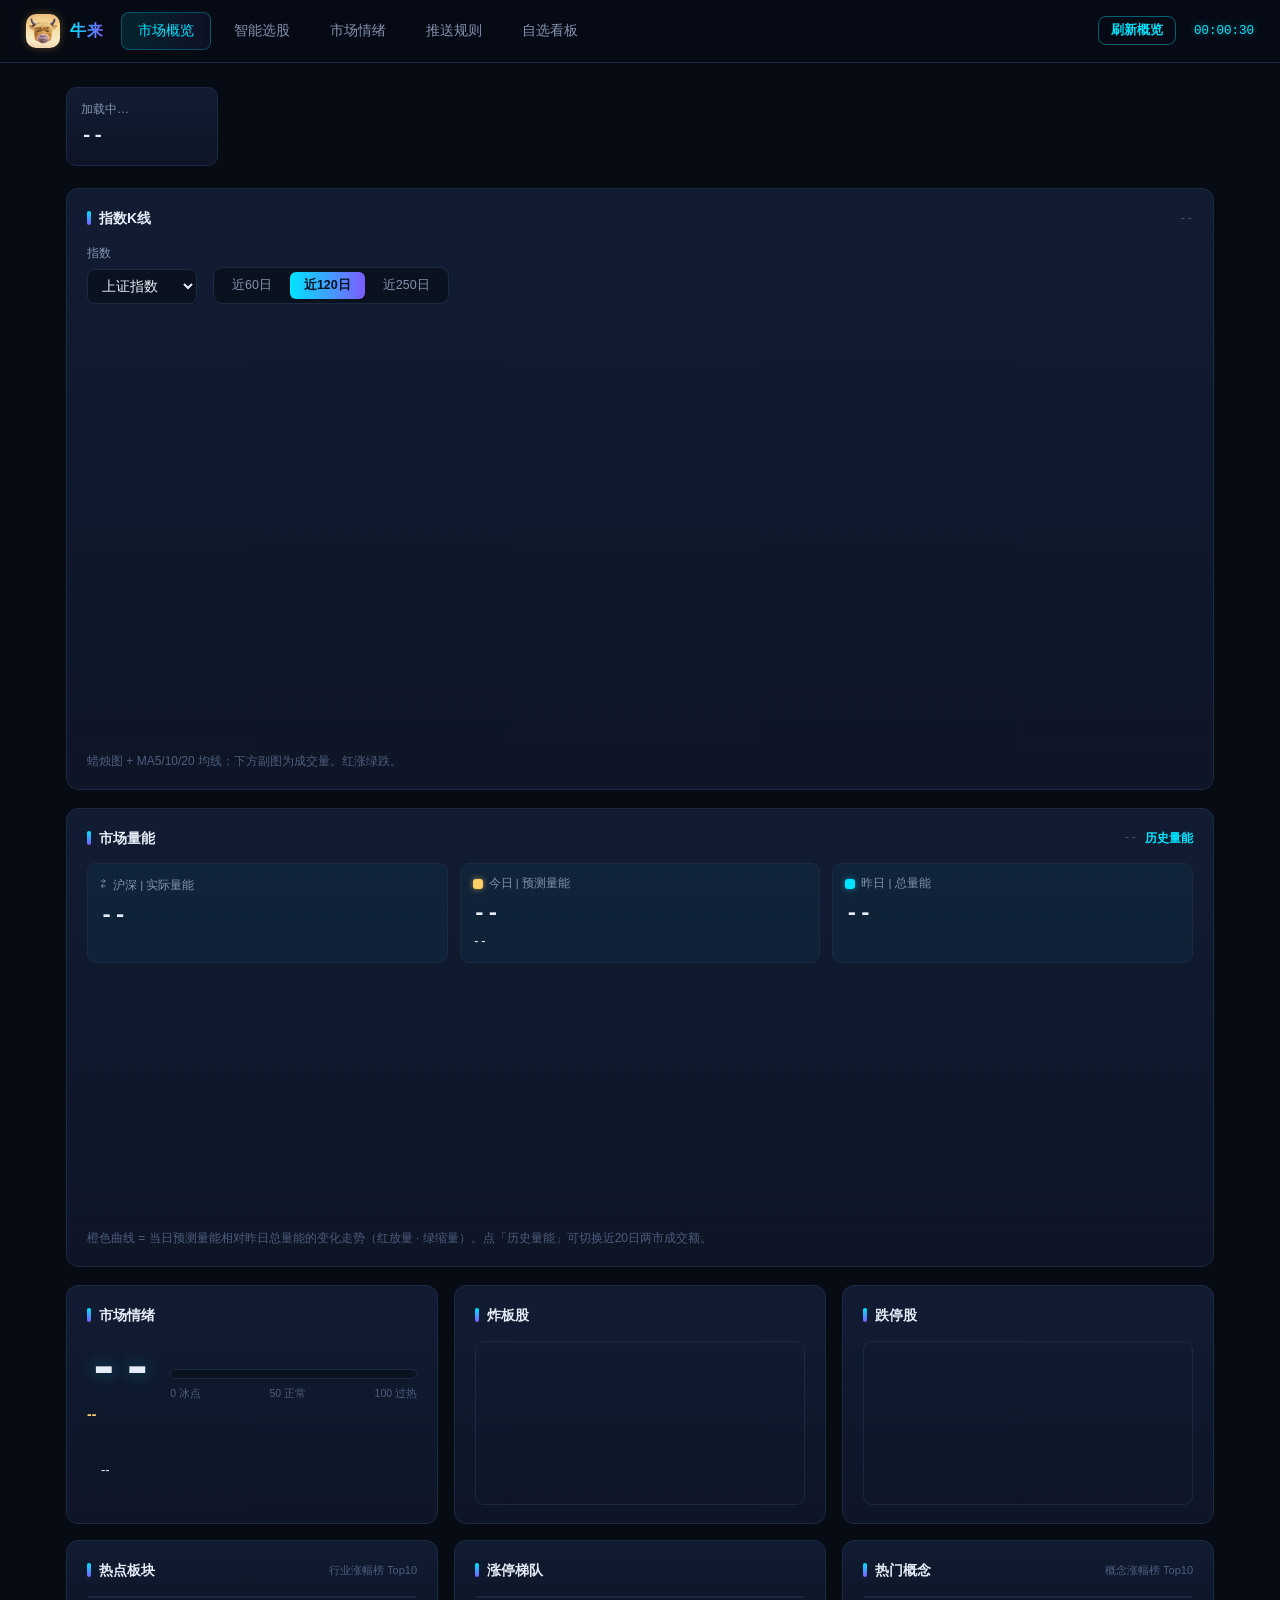
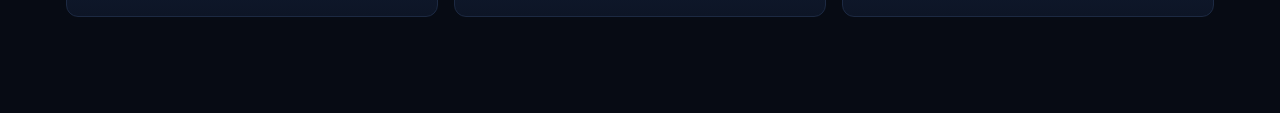
==== templates/index.html @ 8618c729 "feat(screener): 新增智能选股引擎与通达信公式解释器 - 新增 core/tdx.py：通达信公式解释器，支持 MA/EMA/SMA/REF/LLV/HHV/CROSS/RSI/MACD" ====
<!DOCTYPE html>
<html lang="zh-CN">
<head>
<meta charset="UTF-8">
<meta name="viewport" content="width=device-width, initial-scale=1.0">
<title>牛来</title>
<link rel="stylesheet" href="/static/style.css">
</head>
<body>
<div class="topbar">
  <div class="brand"><img class="bull-logo" src="/static/logo_candidates/logo_realistic.jpg" alt="牛来"><span class="dot">牛来</span></div>
  <div class="tabs">
    <div class="tab on" data-page="overview">市场概览</div>
    <div class="tab" data-page="screener">智能选股</div>
    <div class="tab" data-page="sentiment">市场情绪</div>
    <div class="tab" data-page="rules">推送规则</div>
    <div class="tab" data-page="watch">自选看板</div>
  </div>
  <div class="sp"></div>
  <button class="btn ghost sm" id="ov-refresh">刷新概览</button>
  <div id="clock" class="mono"></div>
</div>

<div class="wrap">

  <!-- ═══ 市场概览（首页） ═══ -->
  <div class="page on" id="page-overview">
    <div class="idx-strip" id="ov-indexes">
      <div class="idx-card"><div class="nm">加载中…</div><div class="px mono">--</div></div>
    </div>

    <div class="card">
      <h3>指数K线 <span class="hint mono" id="ik-name">--</span></h3>
      <div class="toolbar">
        <div class="field"><label>指数</label>
          <select id="ik-code">
            <option value="sh000001">上证指数</option>
            <option value="sz399001">深证成指</option>
            <option value="sz399006">创业板指</option>
            <option value="sh000688">科创50</option>
            <option value="sh000016">上证50</option>
            <option value="sh000905">中证500</option>
            <option value="sh000300">沪深300</option>
            <option value="sh000852">中证1000</option>
          </select>
        </div>
        <div class="seg" id="ik-range">
          <button class="seg-btn" data-days="60">近60日</button>
          <button class="seg-btn on" data-days="120">近120日</button>
          <button class="seg-btn" data-days="250">近250日</button>
        </div>
      </div>
      <div id="index-kline-chart" class="chart-big"></div>
      <div class="note">蜡烛图 + MA5/10/20 均线；下方副图为成交量。红涨绿跌。</div>
    </div>

    <div class="card">
      <h3>市场量能 <span class="hint mono" id="ln-date">--</span><a class="ln-hist" id="ln-toggle">历史量能</a></h3>
      <div class="ln-metrics">
        <div class="ln-m">
          <div class="ln-lbl"><span class="ln-ic swap">⇄</span>沪深 | 实际量能</div>
          <div class="ln-val mono" id="ln-actual">--</div>
        </div>
        <div class="ln-m">
          <div class="ln-lbl"><span class="ln-ic prog"></span>今日 | 预测量能</div>
          <div class="ln-val mono" id="ln-predict">--</div>
          <div class="ln-chg mono" id="ln-change">--</div>
        </div>
        <div class="ln-m">
          <div class="ln-lbl"><span class="ln-ic base"></span>昨日 | 总量能</div>
          <div class="ln-val mono" id="ln-yesterday">--</div>
        </div>
      </div>
      <div id="liangneng-chart" class="chart-big"></div>
      <div class="note">橙色曲线 = 当日预测量能相对昨日总量能的变化走势（红放量 · 绿缩量）。点「历史量能」可切换近20日两市成交额。</div>
    </div>

    <div class="overview-grid">
      <div class="card sent-card">
        <h3>市场情绪 <span class="hint mono" id="ov-date"></span></h3>
        <div class="sent-head">
          <div class="sent-scorebox">
            <div class="sent-score mono" id="ov-score">--</div>
            <div class="sent-level" id="ov-level">--</div>
          </div>
          <div class="sent-gauge">
            <div class="gauge-track"><div class="gauge-fill" id="ov-gauge"></div></div>
            <div class="gauge-scale"><span>0 冰点</span><span>50 正常</span><span>100 过热</span></div>
          </div>
        </div>
        <div class="sent-stats" id="ov-dims"></div>
        <div class="tip" id="ov-tip">--</div>
      </div>
      <div class="card">
        <h3>炸板股 <span class="hint mono" id="ov-zb-count"></span></h3>
        <div class="tbl-wrap"><table class="tbl" id="ov-zb"></table></div>
      </div>
      <div class="card">
        <h3>跌停股 <span class="hint mono" id="ov-dt-count"></span></h3>
        <div class="tbl-wrap"><table class="tbl" id="ov-dt"></table></div>
      </div>
      <div class="card">
        <h3>热点板块 <span class="hint">行业涨幅榜 Top10</span></h3>
        <div class="tbl-wrap"><table class="tbl" id="ov-boards"></table></div>
      </div>
      <div class="card">
        <h3>涨停梯队 <span class="hint" id="ov-ladder"></span></h3>
        <div class="tbl-wrap"><table class="tbl" id="ov-zt"></table></div>
      </div>
      <div class="card">
        <h3>热门概念 <span class="hint">概念涨幅榜 Top10</span></h3>
        <div class="tbl-wrap"><table class="tbl" id="ov-concept"></table></div>
      </div>
    </div>
  </div>

  <!-- ═══ 智能选股 ═══ -->
  <div class="page" id="page-screener">
    <div class="sc-layout">
      <!-- 左侧：我的策略列表 -->
      <aside class="sc-sidebar">
        <div class="sc-sidebar-header">
          <h2 class="sc-sidebar-title">我的策略</h2>
          <div class="sc-sidebar-tools">
            <input type="text" class="sc-search" id="sc-strategy-search" placeholder="搜索策略...">
            <button class="btn primary sm" id="sc-new-strategy">+ 新建策略</button>
          </div>
        </div>
        <div class="sc-strategy-list" id="sc-strategy-list">
          <div class="sc-empty-tip">暂无策略，点击上方新建</div>
        </div>
      </aside>

      <!-- 右侧：主工作区 -->
      <main class="sc-main">
        <!-- Tab 栏 -->
        <div class="sc-tabs">
          <button class="sc-tab active" data-tab="formula">公式编辑</button>
          <button class="sc-tab" data-tab="config">选股配置</button>
          <button class="sc-tab" data-tab="backtest">回测</button>
        </div>

        <!-- Tab 内容：公式编辑 -->
        <div class="sc-tab-pane active" data-pane="formula">
          <div class="sc-formula-wrap">
            <!-- 策略公式编辑器 -->
            <div class="card sc-formula-card">
              <div class="sc-card-header">
                <div class="sc-card-title-row">
                  <h3>策略公式</h3>
                  <span class="sc-strategy-name" id="sc-strategy-name">--</span>
                </div>
                <div class="sc-card-actions">
                  <button class="btn ghost sm" id="sc-edit-code" style="display:none">编辑代码</button>
                  <button class="btn sm" id="sc-save-code" style="display:none">保存代码</button>
                  <button class="btn ghost sm" id="sc-cancel-code" style="display:none">取消</button>
                  <button class="btn ghost sm" id="sc-check-syntax" style="display:none">语法检查</button>
                </div>
              </div>
              <div class="sc-code-meta" id="sc-code-meta">
                <div class="sc-meta-item"><span class="sc-meta-label">策略名称</span><span class="sc-meta-val" id="sc-code-name">--</span></div>
                <div class="sc-meta-item"><span class="sc-meta-label">描述</span><span class="sc-meta-val" id="sc-code-desc">--</span></div>
              </div>
              <div class="sc-code-name-edit" id="sc-code-name-edit" style="display:none">
                <div class="sc-field-inline">
                  <label>策略名称</label>
                  <input id="sc-name" placeholder="给策略起个名字">
                </div>
                <div class="sc-field-inline">
                  <label>描述</label>
                  <input id="sc-desc" placeholder="一句话说明">
                </div>
              </div>
              <textarea id="sc-code" class="tdx-code" readonly placeholder="在此粘贴或编写通达信公式..."></textarea>
            </div>

            <!-- 选股结果表格 -->
            <div class="card sc-result-card">
              <div class="sc-result-header">
                <div class="sc-result-title">
                  <h3>选股结果</h3>
                  <span class="hint mono" id="sc-result-count">--</span>
                </div>
                <div class="sc-result-actions">
                  <button class="btn ghost sm" id="sc-push-result" style="display:none">📤 推送飞书</button>
                  <button class="btn primary" id="sc-run-screen">立即选股</button>
                  <button class="btn ghost" id="sc-cancel-screen" style="display:none">取消选股</button>
                </div>
              </div>
              <div class="sc-progress" id="sc-progress" style="display:none">
                <div class="sc-progress-bar"><div class="sc-progress-fill" id="sc-progress-fill"></div></div>
                <div class="sc-progress-text" id="sc-progress-text">准备中…</div>
              </div>
              <div class="tbl-wrap"><table class="tbl" id="sc-results">
                <thead><tr>
                  <th>代码</th><th>名称</th><th class="num">现价</th>
                  <th class="num">涨跌幅</th><th class="num">市值(亿)</th>
                  <th class="num">成交额(亿)</th><th>信号类型</th><th>入选时间</th><th>行业</th>
                </tr></thead>
                <tbody><tr><td colspan="9" style="text-align:center;color:#4d5d7d">点击"立即选股"开始选股</td></tr></tbody>
              </table></div>
            </div>
          </div>
        </div>

        <!-- Tab 内容：选股配置 -->
        <div class="sc-tab-pane" data-pane="config">
          <div class="sc-config-wrap">
            <!-- 选股范围 -->
            <div class="card">
              <h3>选股范围</h3>
              <div class="sc-config-group">
                <div class="sc-config-label">预设范围</div>
                <select id="sc-scope-preset" class="sc-select">
                  <option value="all">全市场</option>
                  <option value="hs_a">沪深A股</option>
                  <option value="hs300">沪深300成分股</option>
                  <option value="zz500">中证500成分股</option>
                  <option value="custom">自定义</option>
                </select>
              </div>
              <div class="sc-scope-custom" id="sc-scope-custom" style="display:none">
                <div class="sc-config-label">自定义板块</div>
                <div class="sc-chk-grid">
                  <label><input type="checkbox" value="sh_main"> 沪市主板</label>
                  <label><input type="checkbox" value="sz_main"> 深市主板</label>
                  <label><input type="checkbox" value="kcb"> 科创板</label>
                  <label><input type="checkbox" value="cyb"> 创业板</label>
                  <label><input type="checkbox" value="bj"> 北交所</label>
                </div>
              </div>
            </div>

            <!-- 排除条件 -->
            <div class="card">
              <h3>排除条件</h3>
              <div class="sc-chk-grid">
                <label><input type="checkbox" value="st" checked> ST/*ST</label>
                <label><input type="checkbox" value="suspend" checked> 停牌/未交易</label>
                <label><input type="checkbox" value="new"> 次新股</label>
              </div>
            </div>

            <!-- 其他配置 -->
            <div class="card">
              <h3>其他设置</h3>
              <div class="sc-config-grid">
                <div class="sc-config-item">
                  <div class="sc-config-label">复权方式</div>
                  <select id="sc-adjust" class="sc-select">
                    <option value="qfq">前复权</option>
                    <option value="hfq">后复权</option>
                    <option value="bfq">不复权</option>
                  </select>
                </div>
                <div class="sc-config-item">
                  <div class="sc-config-label">结果上限</div>
                  <input id="sc-limit" class="mono sc-input" type="number" value="100">
                </div>
                <div class="sc-config-item">
                  <div class="sc-config-label">排序方式</div>
                  <select id="sc-sort" class="sc-select">
                    <option value="mcap_yi">市值从大到小</option>
                    <option value="change_pct">涨幅从高到低</option>
                    <option value="amount_yi">成交额从大到小</option>
                    <option value="turnover_pct">换手率从高到低</option>
                  </select>
                </div>
              </div>
            </div>

            <!-- 定时选股 -->
            <div class="card">
              <h3>定时选股</h3>
              <div class="sc-timer-group">
                <label class="sc-switch">
                  <input type="checkbox" id="sc-timer-enabled">
                  <span class="sc-switch-slider"></span>
                  <span class="sc-switch-label">启用定时选股</span>
                </label>
                <div class="sc-timer-options" id="sc-timer-options" style="display:none">
                  <div class="sc-timer-row">
                    <div class="sc-config-item">
                      <div class="sc-config-label">执行时间</div>
                      <input id="sc-push-time" class="mono sc-input" type="time" value="15:05">
                    </div>
                    <div class="sc-config-item">
                      <div class="sc-config-label">推送目标</div>
                      <select id="sc-feishu-target" class="sc-select">
                        <option value="feishu">飞书群</option>
                      </select>
                    </div>
                  </div>
                  <div class="sc-timer-hint" id="sc-push-hint"></div>
                </div>
              </div>
            </div>

            <!-- 保存按钮 -->
            <div style="display:flex;justify-content:flex-end;gap:10px">
              <button class="btn ghost" id="sc-reset-config">重置</button>
              <button class="btn primary" id="sc-save-config-btn">保存配置</button>
            </div>
          </div>
        </div>

        <!-- Tab 内容：回测 -->
        <div class="sc-tab-pane" data-pane="backtest">
          <div class="sc-backtest-wrap">
            <!-- 回测参数 -->
            <div class="card">
              <div class="sc-card-header">
                <h3>回测参数</h3>
                <button class="btn primary" id="sc-bt-run">开始回测</button>
              </div>
              <div class="sc-config-grid">
                <div class="sc-config-item">
                  <div class="sc-config-label">回测策略</div>
                  <select id="sc-bt-indicator" class="sc-select">
                    <optgroup label="我的策略" id="sc-bt-my-indicators">
                      <option value="current">使用当前策略</option>
                    </optgroup>
                    <optgroup label="内置策略">
                      <option value="macd">MACD 金叉死叉</option>
                      <option value="kdj">KDJ 金叉死叉</option>
                      <option value="ma5_10">MA5/MA10 金叉</option>
                      <option value="ma20_60">MA20/MA60 金叉</option>
                      <option value="rsi">RSI 超买超卖</option>
                      <option value="boll">BOLL 突破</option>
                    </optgroup>
                  </select>
                </div>
                <div class="sc-config-item">
                  <div class="sc-config-label">回测股票池</div>
                  <select id="sc-bt-pool" class="sc-select">
                    <option value="hs300">沪深300成分股</option>
                    <option value="zz500">中证500成分股</option>
                    <option value="all">全市场</option>
                    <option value="hs_a">沪深A股</option>
                    <option value="custom">自定义股票池</option>
                  </select>
                </div>
                <div class="sc-config-item">
                  <div class="sc-config-label">回测天数</div>
                  <input id="sc-bt-days" class="mono sc-input" type="number" value="250" min="30" max="2000">
                </div>
                <div class="sc-config-item">
                  <div class="sc-config-label">复权方式</div>
                  <select id="sc-bt-adjust" class="sc-select">
                    <option value="qfq">前复权</option>
                    <option value="hfq">后复权</option>
                    <option value="bfq">不复权</option>
                  </select>
                </div>
              </div>
            </div>

            <!-- 回测指标卡片 -->
            <div class="sc-bt-stats" id="sc-bt-stats" style="display:none">
              <div class="sc-stat-card">
                <div class="sc-stat-label">累计收益率</div>
                <div class="sc-stat-value" id="sc-bt-total-ret">--</div>
              </div>
              <div class="sc-stat-card">
                <div class="sc-stat-label">年化收益率</div>
                <div class="sc-stat-value" id="sc-bt-annual-ret">--</div>
              </div>
              <div class="sc-stat-card">
                <div class="sc-stat-label">最大回撤</div>
                <div class="sc-stat-value danger" id="sc-bt-max-dd">--</div>
              </div>
              <div class="sc-stat-card">
                <div class="sc-stat-label">胜率</div>
                <div class="sc-stat-value" id="sc-bt-win-rate">--</div>
              </div>
              <div class="sc-stat-card">
                <div class="sc-stat-label">盈亏比</div>
                <div class="sc-stat-value" id="sc-bt-profit-ratio">--</div>
              </div>
              <div class="sc-stat-card">
                <div class="sc-stat-label">交易次数</div>
                <div class="sc-stat-value" id="sc-bt-trade-count">--</div>
              </div>
            </div>

            <!-- 收益曲线图 -->
            <div class="card" id="sc-bt-chart-card" style="display:none">
              <h3>收益曲线 <span class="hint">策略净值 vs 基准</span></h3>
              <div id="sc-bt-chart" style="height:360px"></div>
            </div>

            <!-- 交易明细 -->
            <div class="card" id="sc-bt-trades-card" style="display:none">
              <h3>逐笔交易明细</h3>
              <div class="tbl-wrap"><table class="tbl" id="sc-bt-trades"></table></div>
            </div>

            <!-- 空状态 -->
            <div class="sc-bt-empty" id="sc-bt-empty">
              <div class="sc-bt-empty-icon">📊</div>
              <div class="sc-bt-empty-title">暂无回测数据</div>
              <div class="sc-bt-empty-desc">选择策略和股票池后，点击"开始回测"查看表现</div>
            </div>
          </div>
        </div>
      </main>
    </div>
  </div>

  <!-- ═══ 市场情绪 ═══ -->
  <div class="page" id="page-sentiment">
    <div class="card">
      <h3>短线市场情绪 <span class="hint mono" id="se-date"></span></h3>
      <div class="sent-row">
        <div class="sent-score mono" id="se-score">--</div>
        <div class="sent-meta">
          <div class="sent-level" id="se-level">--</div>
          <div class="sent-dims" id="se-dims"></div>
        </div>
      </div>
    </div>
    <div class="card">
      <h3>情绪 × 指数走势 <span class="hint">指数按窗口首日=100%归一化，看情绪与指数是否共振</span></h3>
      <div style="display:flex;align-items:flex-end;gap:16px;flex-wrap:wrap">
        <div class="seg" id="se-range" style="margin-bottom:0">
          <button class="seg-btn on" data-days="15">近15日</button>
          <button class="seg-btn" data-days="60">近3月</button>
          <button class="seg-btn" data-days="120">近半年</button>
          <button class="seg-btn" data-days="250">近1年</button>
          <button class="seg-btn" data-days="0">全部(2020至今)</button>
        </div>
        <div class="field">
          <label>冰点阈值（≤，可改）</label>
          <input id="ice-threshold" class="mono" type="number" value="30" min="0" max="100" style="min-width:80px">
        </div>
      </div>
      <div id="emotion-chart" style="height:430px"></div>
      <div class="note">情绪分（左轴 0~100，蓝色面积）｜涨停家数（副图柱状）｜指数归一化涨幅（右轴 %，图例可勾选叠加）。双击图例可只看单项。历史主因子（涨停/跌停/炸板率）取自乐咕乐股，近15日叠加东财连板高度与晋级率。</div>
      <div style="text-align:right"><button class="btn ghost" id="se-refresh">重新计算（约30秒）</button></div>
    </div>
    <div class="card">
      <h3>情绪低点 · 次日指数表现 <span class="hint" id="ln-hint">情绪分 ≤30（冰点）当日收盘 → 下一交易日收盘涨跌幅</span></h3>
      <div class="seg" id="ln-days">
        <button class="seg-btn" data-days="15">近15日</button>
        <button class="seg-btn" data-days="60">近3月</button>
        <button class="seg-btn" data-days="120">近半年</button>
        <button class="seg-btn" data-days="250">近1年</button>
        <button class="seg-btn on" data-days="0">全部(2020至今)</button>
      </div>
      <div class="seg" id="ln-range" style="margin-bottom:12px"></div>
      <div class="stat-grid" id="ln-stats" style="margin-bottom:14px"></div>
      <div id="low-next-chart" style="height:260px"></div>
      <div class="note">每根柱子 = 一次冰点后的次日该指数涨跌幅（红涨绿跌）。样本取自上方所选时间窗口内的冰点日，基于各指数日K全量历史计算。</div>
    </div>
  </div>

  <!-- ═══ 推送规则 ═══ -->
  <div class="page" id="page-rules">
    <div class="card">
      <h3>飞书机器人 <span class="hint">触发提醒会推送到这里</span></h3>
      <div class="row">
        <div class="field" style="flex:1"><label>飞书机器人 webhook 地址</label>
          <input id="fe-webhook" class="wide" style="min-width:100%" placeholder="https://open.feishu.cn/open-apis/bot/v2/hook/xxxx">
        </div>
        <button class="btn" id="fe-save">保存</button>
      </div>
      <div class="note">在飞书群里「设置 → 群机器人 → 添加自定义机器人」可拿到 webhook。</div>
    </div>

    <div class="card">
      <h3>推送规则列表</h3>
      <div class="tbl-wrap"><table class="tbl">
        <thead><tr><th>名称</th><th>条件</th><th>阈值</th><th>冷却</th><th>提醒内容</th><th>启用</th><th></th></tr></thead>
        <tbody id="rules-tbody"></tbody>
      </table></div>
    </div>

    <div class="card">
      <h3>选股推送 <span class="hint">智能选股指标的定时推送，在「智能选股」页配置</span>
        <button class="btn ghost sm" id="r-refresh-screen" style="float:right">刷新</button>
      </h3>
      <div class="tbl-wrap"><table class="tbl">
        <thead><tr><th>指标名称</th><th>选股范围</th><th>推送时间</th><th>飞书推送</th><th>启用</th><th>操作</th></tr></thead>
        <tbody id="screen-rules-tbody">
          <tr><td colspan="6" style="text-align:center;color:#4d5d7d">加载中…</td></tr>
        </tbody>
      </table></div>
    </div>

    <div class="card">
      <h3>添加规则 <span class="hint">当指标满足条件时，推送一条提醒</span></h3>
      <div class="row">
        <div class="field"><label>规则名称</label><input id="r-name" style="min-width:180px" placeholder="如 情绪冰点提醒"></div>
        <div class="field"><label>指标</label>
          <select id="r-metric">
            <option value="sentiment">市场情绪分</option>
            <option value="break_rate">炸板率(%)</option>
            <option value="promo_rate">晋级率(%)</option>
            <option value="zt_count">涨停家数</option>
            <option value="max_height">最高连板</option>
            <option value="index_pct">上证指数涨幅(%)</option>
          </select>
        </div>
        <div class="field"><label>条件</label>
          <select id="r-op">
            <option value="<">小于</option>
            <option value="<=">小于等于</option>
            <option value=">">大于</option>
            <option value=">=">大于等于</option>
            <option value="==">等于</option>
          </select>
        </div>
        <div class="field"><label>阈值</label><input id="r-value" class="mono" type="number" value="30"></div>
        <div class="field"><label>冷却(分钟)</label><input id="r-cooldown" class="mono" type="number" value="120"></div>
      </div>
      <div class="row" style="margin-top:12px">
        <div class="field" style="flex:1"><label>提醒内容</label>
          <input id="r-message" class="wide" style="min-width:100%" placeholder="市场情绪已降至冰点，可关注沪深300ETF(510300)">
        </div>
      </div>
      <div class="row" style="margin-top:12px">
        <button class="btn" id="r-add">添加规则</button>
        <button class="btn ghost" id="r-check">立即检查并推送</button>
      </div>
      <div class="note" id="r-result"></div>
    </div>
  </div>

  <!-- ═══ 自选看板 ═══ -->
  <div class="page" id="page-watch">
    <div class="stat-grid" id="w-index"></div>
    <div class="card">
      <h3>自选标的实时行情 <span class="hint mono" id="w-time"></span></h3>
      <div class="tbl-wrap"><table class="tbl">
        <thead><tr><th>名称</th><th>代码</th><th class="num">现价</th><th class="num">涨跌幅</th><th class="num">成交额(亿)</th><th class="num">换手率</th></tr></thead>
        <tbody id="w-tbody"></tbody>
      </table></div>
      <div style="text-align:right;margin-top:12px"><button class="btn ghost" id="w-refresh">刷新行情</button></div>
    </div>
  </div>

</div>

<script src="/static/echarts.min.js"></script>
<script src="/static/app.js"></script>
</body>
</html>
---- static/style.css ----
:root{
  --bg:#070b14; --panel:#0d1526; --panel2:#111c33; --line:#1c2942;
  --ink:#e6edf7; --sub:#8392ad; --dim:#4d5d7d;
  --cyan:#00e5ff; --violet:#7c5cff; --green:#00d68f; --red:#ff4d5f; --amber:#ffd166;
}
*{margin:0;padding:0;box-sizing:border-box}
body{background:var(--bg);color:var(--ink);font-family:"PingFang SC","Microsoft YaHei",-apple-system,sans-serif;
  font-size:14px;line-height:1.6;min-height:100vh}
a{color:var(--cyan)}
.mono{font-family:"JetBrains Mono",Menlo,Consolas,monospace;font-variant-numeric:tabular-nums}

.topbar{position:sticky;top:0;z-index:50;display:flex;align-items:center;gap:18px;padding:12px 26px;
  background:rgba(7,11,20,.9);backdrop-filter:blur(8px);border-bottom:1px solid var(--line)}
.brand{display:flex;align-items:center;gap:10px;font-size:16px;font-weight:800;letter-spacing:.5px}
.brand .bull-logo{width:34px;height:34px;border-radius:10px;object-fit:cover;box-shadow:0 0 8px rgba(255,194,75,.3);flex:none}
.brand .dot{background:linear-gradient(90deg,var(--cyan),var(--violet));-webkit-background-clip:text;background-clip:text;-webkit-text-fill-color:transparent}
.tabs{display:flex;gap:6px}
.tab{padding:7px 16px;border-radius:8px;cursor:pointer;color:var(--sub);font-size:13.5px;border:1px solid transparent;user-select:none}
.tab:hover{color:var(--ink);background:rgba(0,229,255,.05)}
.tab.on{color:var(--cyan);background:linear-gradient(90deg,rgba(0,229,255,.12),rgba(124,92,255,.08));border-color:rgba(0,229,255,.28)}
.sp{flex:1}
#clock{color:var(--cyan);font-size:12.5px;text-shadow:0 0 8px rgba(0,229,255,.5)}

.wrap{max-width:1200px;margin:0 auto;padding:24px 26px 80px}
.page{display:none}
.page.on{display:block;animation:fadein .25s ease}
@keyframes fadein{from{opacity:0;transform:translateY(5px)}to{opacity:1;transform:none}}

.card{background:linear-gradient(180deg,var(--panel2),var(--panel));border:1px solid var(--line);
  border-radius:12px;padding:18px 20px;margin-bottom:18px}
.card h3{font-size:14px;font-weight:700;margin-bottom:14px;display:flex;align-items:center;gap:8px}
.card h3::before{content:"";width:4px;height:14px;border-radius:2px;background:linear-gradient(180deg,var(--cyan),var(--violet))}
.card h3 .hint{font-size:11px;font-weight:400;color:var(--dim);margin-left:auto}

.row{display:flex;flex-wrap:wrap;gap:12px;align-items:flex-end}
.field{display:flex;flex-direction:column;gap:6px}
.field label{font-size:12px;color:var(--sub)}
.field input,.field select{background:#0a1220;border:1px solid var(--line);color:var(--ink);
  border-radius:8px;padding:8px 10px;font-size:13.5px;min-width:110px;outline:none}
.field input:focus,.field select:focus{border-color:var(--cyan)}
.field input.wide{min-width:200px}

.btn{background:linear-gradient(90deg,var(--cyan),var(--violet));color:#04121e;border:none;
  padding:9px 22px;border-radius:8px;font-size:14px;font-weight:700;cursor:pointer;transition:.15s}
.btn:hover{filter:brightness(1.1)}
.btn.ghost{background:transparent;color:var(--cyan);border:1px solid rgba(0,229,255,.4)}
.btn.ghost:hover{background:rgba(0,229,255,.08)}
.btn.danger{background:transparent;color:var(--red);border:1px solid rgba(255,77,95,.4)}
.btn.sm{padding:5px 12px;font-size:12.5px;font-weight:600}

.seg{display:inline-flex;gap:4px;background:#0a1220;border:1px solid var(--line);border-radius:9px;padding:4px;margin-bottom:14px}
.seg-btn{background:transparent;border:none;color:var(--sub);padding:5px 14px;border-radius:6px;font-size:12.5px;cursor:pointer;transition:.15s;white-space:nowrap}
.seg-btn:hover{color:var(--ink)}
.seg-btn.on{color:#04121e;background:linear-gradient(90deg,var(--cyan),var(--violet));font-weight:700}

.stat-grid{display:grid;grid-template-columns:repeat(auto-fit,minmax(150px,1fr));gap:12px;margin-bottom:18px}
.stat{background:linear-gradient(180deg,var(--panel2),var(--panel));border:1px solid var(--line);
  border-radius:10px;padding:14px 16px}
.stat .num{font-size:24px;font-weight:800;line-height:1.3}
.stat .lbl{font-size:11.5px;color:var(--sub)}
.up{color:var(--red)} .down{color:var(--green)} .flat{color:var(--sub)}

#chart{width:100%;height:380px}
.note{font-size:12px;color:var(--dim);margin-top:6px}

.tbl-wrap{max-height:520px;overflow-y:auto;border:1px solid var(--line);border-radius:9px}
.tbl{width:100%;border-collapse:collapse;font-size:13px}
.tbl th{background:rgba(0,229,255,.05);color:var(--sub);font-weight:600;text-align:left;padding:8px 10px;border-bottom:1px solid var(--line);white-space:nowrap;font-size:11.5px}
.tbl td{padding:7px 10px;border-bottom:1px solid rgba(28,41,66,.6)}
.tbl .num{text-align:right}
.tbl tbody tr:hover{background:rgba(0,229,255,.05)}

.badge{display:inline-block;padding:1px 9px;border-radius:9px;font-size:11px;font-weight:700}
.badge.on{background:rgba(0,214,143,.14);color:var(--green);border:1px solid rgba(0,214,143,.35)}
.badge.off{background:rgba(139,146,173,.1);color:var(--dim);border:1px solid rgba(139,146,173,.25)}

.big-score{text-align:center;padding:8px 0}
.big-score .n{font-size:64px;font-weight:800;line-height:1}
.big-score .lv{font-size:16px;color:var(--amber);margin-top:6px}

.tip{padding:12px 14px;border-radius:9px;font-size:13px;line-height:1.7;margin-bottom:12px}
.tip.cold{background:rgba(0,214,143,.08);border:1px solid rgba(0,214,143,.3);color:#8ff0cd}
.tip.hot{background:rgba(255,77,95,.08);border:1px solid rgba(255,77,95,.3);color:#ff9aa7}
.tip.neutral{background:rgba(0,229,255,.06);border:1px solid rgba(0,229,255,.25);color:#9fe8ff}

.modal-bg{position:fixed;inset:0;background:rgba(0,0,0,.6);z-index:100;display:none;align-items:center;justify-content:center}
.modal-bg.on{display:flex}
.modal{background:var(--panel2);border:1px solid var(--line);border-radius:14px;padding:22px;width:560px;max-width:92vw;max-height:86vh;overflow:auto}

input[type=checkbox]{accent-color:var(--cyan);width:16px;height:16px}

.custom-w{position:relative;display:inline-block;width:44px;height:24px;cursor:pointer}
.custom-w input{display:none}
.custom-w .sl{position:absolute;inset:0;background:#1c2942;border-radius:24px;transition:.2s}
.custom-w .sl:before{content:"";position:absolute;width:18px;height:18px;left:3px;top:3px;background:#8392ad;border-radius:50%;transition:.2s}
.custom-w input:checked + .sl{background:rgba(0,214,143,.4)}
.custom-w input:checked + .sl:before{transform:translateX(20px);background:var(--green)}

/* ═══ 市场概览首页 ═══ */
.idx-strip{display:flex;gap:10px;overflow-x:auto;padding-bottom:6px;margin-bottom:16px}
.idx-card{flex:0 0 auto;min-width:152px;background:linear-gradient(180deg,var(--panel2),var(--panel));
  border:1px solid var(--line);border-radius:10px;padding:12px 14px;position:relative;overflow:hidden}
.idx-card::after{content:"";position:absolute;left:0;top:0;bottom:0;width:3px;background:var(--flat)}
.idx-card.upx::after{background:var(--red);box-shadow:0 0 8px var(--red)}
.idx-card.downx::after{background:var(--green);box-shadow:0 0 8px var(--green)}
.idx-card .nm{font-size:12px;color:var(--sub)}
.idx-card .px{font-size:19px;font-weight:800;margin:2px 0}
.idx-card .chg{font-size:12px;font-weight:600}

/* 指数K线、市场量能：各占一整行 */
.toolbar{display:flex;align-items:flex-end;gap:16px;flex-wrap:wrap;margin-bottom:12px}
.toolbar .seg{margin-bottom:0}
.chart-big{height:340px}
/* 整行K线图加高避免过扁；量能曲线图收窄避免“上实下空” */
#index-kline-chart{height:430px}
#liangneng-chart{height:250px}

/* 概览详情：三列六卡片，同行等高对齐，消除空缺 */
.overview-grid{display:grid;grid-template-columns:repeat(3,1fr);gap:16px;align-items:stretch;margin-bottom:16px}
.overview-grid .card{margin-bottom:0;display:flex;flex-direction:column;min-width:0}
.overview-grid .card .tbl-wrap{flex:1;max-height:426px}

/* 市场情绪卡：分数 + 仪表盘 + 六格指标 + 解读，撑满卡片消除留白 */
.sent-card .sent-head{display:flex;align-items:center;gap:16px;margin-bottom:16px}
.sent-card .sent-scorebox{flex:0 0 auto}
.sent-card .sent-score{font-size:56px;line-height:1}
.sent-card .sent-level{font-size:14px;margin-top:6px;color:var(--amber);font-weight:700;white-space:nowrap}
.sent-gauge{flex:1;min-width:0}
.gauge-track{height:10px;background:#0a1220;border:1px solid var(--line);border-radius:6px;overflow:hidden}
.gauge-fill{height:100%;border-radius:5px;transition:width .4s ease}
.gauge-scale{display:flex;justify-content:space-between;font-size:10.5px;color:var(--dim);margin-top:6px}
.sent-stats{display:grid;grid-template-columns:1fr 1fr;gap:8px}
.ss{display:flex;align-items:center;justify-content:space-between;gap:8px;background:rgba(124,92,255,.07);border:1px solid rgba(124,92,255,.2);border-radius:9px;padding:9px 11px}
.ss-lbl{font-size:12px;color:var(--sub)}
.ss-val{font-size:16px;font-weight:700;color:var(--ink)}

@media(max-width:1100px){
  .overview-grid{grid-template-columns:1fr 1fr}
}
@media(max-width:760px){
  .overview-grid{grid-template-columns:1fr}
}

/* 市场量能卡片 */
.ln-hist{cursor:pointer;color:var(--cyan);font-size:12px;font-weight:600;text-decoration:none}
.ln-hist:hover{text-decoration:underline}
.ln-metrics{display:grid;grid-template-columns:repeat(3,1fr);gap:12px;margin-bottom:10px}
.ln-m{background:rgba(0,229,255,.04);border:1px solid var(--line);border-radius:9px;padding:10px 12px;min-width:0}
.ln-lbl{font-size:11.5px;color:var(--sub);display:flex;align-items:center;gap:6px;white-space:nowrap}
.ln-ic{display:inline-block;width:10px;height:10px;border-radius:3px;flex:0 0 auto}
.ln-ic.swap{width:auto;height:auto;background:none;color:var(--sub);font-size:13px}
.ln-ic.prog{background:var(--amber);box-shadow:0 0 6px rgba(255,209,102,.6)}
.ln-ic.base{background:var(--cyan);box-shadow:0 0 6px rgba(0,229,255,.5)}
.ln-val{font-size:22px;font-weight:800;margin-top:3px;letter-spacing:.3px}
.ln-chg{font-size:12px;margin-top:2px}
@media(max-width:760px){.ln-metrics{grid-template-columns:1fr}}

.sent-row{display:flex;align-items:center;gap:18px}
.sent-score{font-size:56px;font-weight:800;line-height:1;text-shadow:0 0 18px rgba(0,229,255,.4)}
.sent-level{font-size:16px;color:var(--amber);font-weight:700;margin-bottom:6px}
.sent-dims{display:flex;flex-wrap:wrap;gap:6px}
.dim{font-size:11.5px;background:rgba(124,92,255,.08);color:#a8b7ff;padding:3px 9px;border-radius:8px;border:1px solid rgba(124,92,255,.22);white-space:nowrap}

/* ═══ 智能选股页 ═══ */

/* 整体布局：左侧策略列表 + 右侧主工作区 */
.sc-layout{display:grid;grid-template-columns:240px 1fr;gap:0;height:calc(100vh - 130px);min-height:600px}

/* 左侧策略列表 */
.sc-sidebar{display:flex;flex-direction:column;border-right:1px solid var(--line);padding:12px 0;overflow:hidden}
.sc-sidebar-header{padding:0 14px 12px;border-bottom:1px solid var(--line);margin-bottom:8px}
.sc-sidebar-title{font-size:15px;font-weight:700;margin:0 0 10px 0;color:var(--ink)}
.sc-sidebar-tools{display:flex;flex-direction:column;gap:8px}
.sc-search{padding:6px 10px;font-size:12px;border:1px solid var(--line);border-radius:4px;background:var(--bg);color:var(--ink);height:32px}
.sc-search:focus{outline:none;border-color:var(--cyan)}
#sc-new-strategy{width:100%;justify-content:center}

/* 策略列表 */
.sc-strategy-list{flex:1;overflow-y:auto;padding:4px 8px}
.sc-strategy-list::-webkit-scrollbar{width:6px}
.sc-strategy-list::-webkit-scrollbar-thumb{background:#2a3550;border-radius:3px}

.sc-strategy-item{position:relative;padding:10px 12px 10px 16px;border-radius:6px;cursor:pointer;transition:all .15s;margin-bottom:4px;display:flex;align-items:center;gap:10px}
.sc-strategy-item:hover{background:rgba(124,92,255,.08)}
.sc-strategy-item.active{background:rgba(0,229,255,.08)}
.sc-strategy-item.active::before{content:'';position:absolute;left:0;top:8px;bottom:8px;width:3px;background:var(--cyan);border-radius:0 2px 2px 0}

.sc-strategy-dot{width:8px;height:8px;border-radius:50%;flex-shrink:0}
.sc-strategy-dot.running{background:#00d68f;box-shadow:0 0 6px rgba(0,214,143,.6)}
.sc-strategy-dot.stopped{background:#4d5d7d}

.sc-strategy-info{flex:1;min-width:0}
.sc-strategy-item-name{font-size:13px;font-weight:600;color:var(--ink);white-space:nowrap;overflow:hidden;text-overflow:ellipsis}
.sc-strategy-item-desc{font-size:11px;color:var(--sub);margin-top:2px;white-space:nowrap;overflow:hidden;text-overflow:ellipsis}

.sc-strategy-icon{font-size:13px;color:var(--sub);flex-shrink:0}
.sc-empty-tip{text-align:center;color:#5a6a8a;font-size:12px;padding:30px 10px}

/* 右侧主工作区 */
.sc-main{display:flex;flex-direction:column;overflow:hidden;padding:12px 16px 0 16px}

/* Tab 栏 */
.sc-tabs{display:flex;gap:0;border-bottom:1px solid var(--line);margin-bottom:14px;flex-shrink:0}
.sc-tab{padding:10px 20px;font-size:14px;font-weight:600;background:none;border:none;color:var(--sub);cursor:pointer;position:relative;transition:color .2s}
.sc-tab:hover{color:var(--ink)}
.sc-tab.active{color:var(--cyan)}
.sc-tab.active::after{content:'';position:absolute;bottom:-1px;left:12px;right:12px;height:2px;background:var(--cyan);border-radius:2px 2px 0 0}

/* Tab 内容区 */
.sc-tab-pane{display:none;flex:1;overflow-y:auto;padding-right:4px}
.sc-tab-pane.active{display:block}
.sc-tab-pane::-webkit-scrollbar{width:6px}
.sc-tab-pane::-webkit-scrollbar-thumb{background:#2a3550;border-radius:3px}

/* 公式编辑区布局 */
.sc-formula-wrap{display:flex;flex-direction:column;gap:14px;height:100%}
.sc-formula-card{flex:1;display:flex;flex-direction:column;min-height:0}
.sc-formula-card .tdx-code{flex:1;min-height:200px}
.sc-result-card{flex-shrink:0}

/* 卡片头部 */
.sc-card-header{display:flex;align-items:center;justify-content:space-between;margin-bottom:12px}
.sc-card-title-row{display:flex;align-items:center;gap:12px}
.sc-card-title-row h3{margin:0}
.sc-strategy-name{font-size:13px;color:var(--cyan);font-weight:600}
.sc-card-actions{display:flex;gap:6px}

/* 代码元信息 */
.sc-code-meta{display:flex;gap:20px;margin-bottom:10px;padding:8px 12px;background:rgba(124,92,255,.05);border-radius:6px;border:1px solid rgba(124,92,255,.1)}
.sc-meta-item{display:flex;flex-direction:column;gap:2px}
.sc-meta-label{font-size:11px;color:var(--sub)}
.sc-meta-val{font-size:13px;font-weight:600;color:var(--ink)}

.sc-code-name-edit{display:flex;gap:12px;margin-bottom:10px}
.sc-field-inline{flex:1;display:flex;flex-direction:column;gap:4px}
.sc-field-inline label{font-size:12px;color:var(--sub);font-weight:600}

/* 选股结果 */
.sc-result-header{display:flex;align-items:center;justify-content:space-between;margin-bottom:10px}
.sc-result-title{display:flex;align-items:center;gap:10px}
.sc-result-title h3{margin:0}
.sc-result-actions{display:flex;align-items:center;gap:8px}

/* 进度条 */
.sc-progress{margin:10px 0}
.sc-progress-bar{height:6px;background:rgba(124,92,255,.15);border-radius:3px;overflow:hidden}
.sc-progress-fill{height:100%;width:0;background:linear-gradient(90deg,var(--cyan),var(--purple));border-radius:3px;transition:width .3s ease}
.sc-progress-text{font-size:12px;color:var(--sub);margin-top:6px;text-align:center}

/* 选股配置页 */
.sc-config-wrap{display:flex;flex-direction:column;gap:14px;max-width:800px}
.sc-config-wrap .card{margin-bottom:0}

.sc-config-group{margin-bottom:12px}
.sc-config-label{font-size:12px;color:var(--sub);margin-bottom:8px;font-weight:600}

.sc-config-grid{display:grid;grid-template-columns:1fr 1fr 1fr;gap:14px}
.sc-config-item{display:flex;flex-direction:column;gap:6px}
.sc-config-item select, .sc-config-item input{width:100%}

/* 统一输入控件：高度32px，圆角4px */
.sc-select, .sc-input{height:32px;padding:0 10px;font-size:13px;border:1px solid var(--line);border-radius:4px;background:var(--bg);color:var(--ink)}
.sc-select:focus, .sc-input:focus{outline:none;border-color:var(--cyan);box-shadow:0 0 0 2px rgba(0,229,255,.12)}
.sc-select{cursor:pointer;appearance:none;background-image:url("data:image/svg+xml,%3Csvg xmlns='http://www.w3.org/2000/svg' width='12' height='12' viewBox='0 0 12 12'%3E%3Cpath d='M3 4.5L6 7.5L9 4.5' stroke='%237d8db0' stroke-width='1.5' fill='none' stroke-linecap='round' stroke-linejoin='round'/%3E%3C/svg%3E");background-repeat:no-repeat;background-position:right 10px center;padding-right:28px}

/* 自定义范围展开 */
.sc-scope-custom{margin-top:12px;padding-top:12px;border-top:1px dashed rgba(42,53,80,.6)}

/* 复选框网格 */
.sc-chk-grid{display:grid;grid-template-columns:repeat(5,1fr);gap:10px}
.sc-chk-grid label{display:flex;align-items:center;gap:6px;font-size:13px;cursor:pointer;color:var(--ink)}
.sc-chk-grid input[type="checkbox"]{width:15px;height:15px;accent-color:var(--cyan);cursor:pointer}

/* 开关组件 */
.sc-switch{display:flex;align-items:center;gap:10px;cursor:pointer;user-select:none}
.sc-switch input{display:none}
.sc-switch-slider{position:relative;width:42px;height:22px;background:#2a3550;border-radius:11px;transition:background .2s;flex-shrink:0}
.sc-switch-slider::after{content:'';position:absolute;top:2px;left:2px;width:18px;height:18px;background:#fff;border-radius:50%;transition:transform .2s}
.sc-switch input:checked + .sc-switch-slider{background:var(--cyan)}
.sc-switch input:checked + .sc-switch-slider::after{transform:translateX(20px)}
.sc-switch-label{font-size:14px;font-weight:600;color:var(--ink)}

/* 定时选股 */
.sc-timer-group{display:flex;flex-direction:column;gap:12px}
.sc-timer-options{padding:12px;background:rgba(0,229,255,.04);border-radius:6px;border:1px solid rgba(0,229,255,.1)}
.sc-timer-row{display:grid;grid-template-columns:1fr 1fr;gap:14px}
.sc-timer-hint{font-size:12px;color:var(--amber);margin-top:10px;padding:6px 10px;background:rgba(255,209,102,.08);border-radius:4px;border:1px solid rgba(255,209,102,.2);display:none}
.sc-timer-hint.ok{color:var(--green);background:rgba(0,214,143,.06);border-color:rgba(0,214,143,.2)}

/* 回测页 */
.sc-backtest-wrap{display:flex;flex-direction:column;gap:14px}

.sc-bt-stats{display:grid;grid-template-columns:repeat(6,1fr);gap:12px}
.sc-stat-card{background:var(--card);border:1px solid var(--line);border-radius:8px;padding:16px;text-align:center}
.sc-stat-label{font-size:12px;color:var(--sub);margin-bottom:8px}
.sc-stat-value{font-size:24px;font-weight:700;font-family:'Consolas','Monaco',monospace;color:var(--ink)}
.sc-stat-value.positive{color:#ff4d5f}  /* A股涨用红 */
.sc-stat-value.negative{color:#00d68f}  /* A股跌用绿 */
.sc-stat-value.danger{color:var(--red)}

/* 回测空状态 */
.sc-bt-empty{text-align:center;padding:60px 20px;color:var(--sub)}
.sc-bt-empty-icon{font-size:48px;margin-bottom:16px;opacity:.6}
.sc-bt-empty-title{font-size:16px;font-weight:600;color:var(--ink);margin-bottom:8px}
.sc-bt-empty-desc{font-size:13px;color:var(--sub)}

/* 代码编辑区 */
.tdx-code{width:100%;min-height:280px;font-family:'Consolas','Monaco','Courier New',monospace;font-size:13px;line-height:1.7;padding:12px;background:#0d1526;color:#a8b7ff;border:1px solid var(--line);border-radius:6px;resize:vertical;white-space:pre;tab-size:4}
.tdx-code:focus{outline:none;border-color:var(--cyan);box-shadow:0 0 0 3px rgba(0,229,255,.1)}
.tdx-code[readonly]{background:#0a1020;color:#7d8db0;cursor:default}

/* 按钮样式 */
.btn.primary{background:linear-gradient(135deg,var(--cyan),#00b8ff);color:#001520;font-weight:700;border:none}
.btn.primary:hover{filter:brightness(1.1)}
.btn.big{padding:12px 20px;font-size:15px}
.btn.danger-link{background:none;border:none;color:var(--red);padding:4px 8px;cursor:pointer;font-size:12px}
.btn.danger-link:hover{text-decoration:underline}

/* A股颜色语义：涨红跌绿 */
.change-up{color:#ff4d5f !important}
.change-down{color:#00d68f !important}
.change-flat{color:var(--sub) !important}

/* 响应式 */
@media(max-width:1100px){
  .sc-layout{grid-template-columns:200px 1fr}
  .sc-chk-grid{grid-template-columns:repeat(3,1fr)}
  .sc-bt-stats{grid-template-columns:repeat(3,1fr)}
  .sc-config-grid{grid-template-columns:1fr 1fr}
}
@media(max-width:760px){
  .sc-layout{grid-template-columns:1fr;height:auto}
  .sc-sidebar{border-right:none;border-bottom:1px solid var(--line);max-height:300px}
  .sc-chk-grid{grid-template-columns:repeat(2,1fr)}
  .sc-bt-stats{grid-template-columns:repeat(2,1fr)}
  .sc-config-grid{grid-template-columns:1fr}
  .sc-timer-row{grid-template-columns:1fr}
}
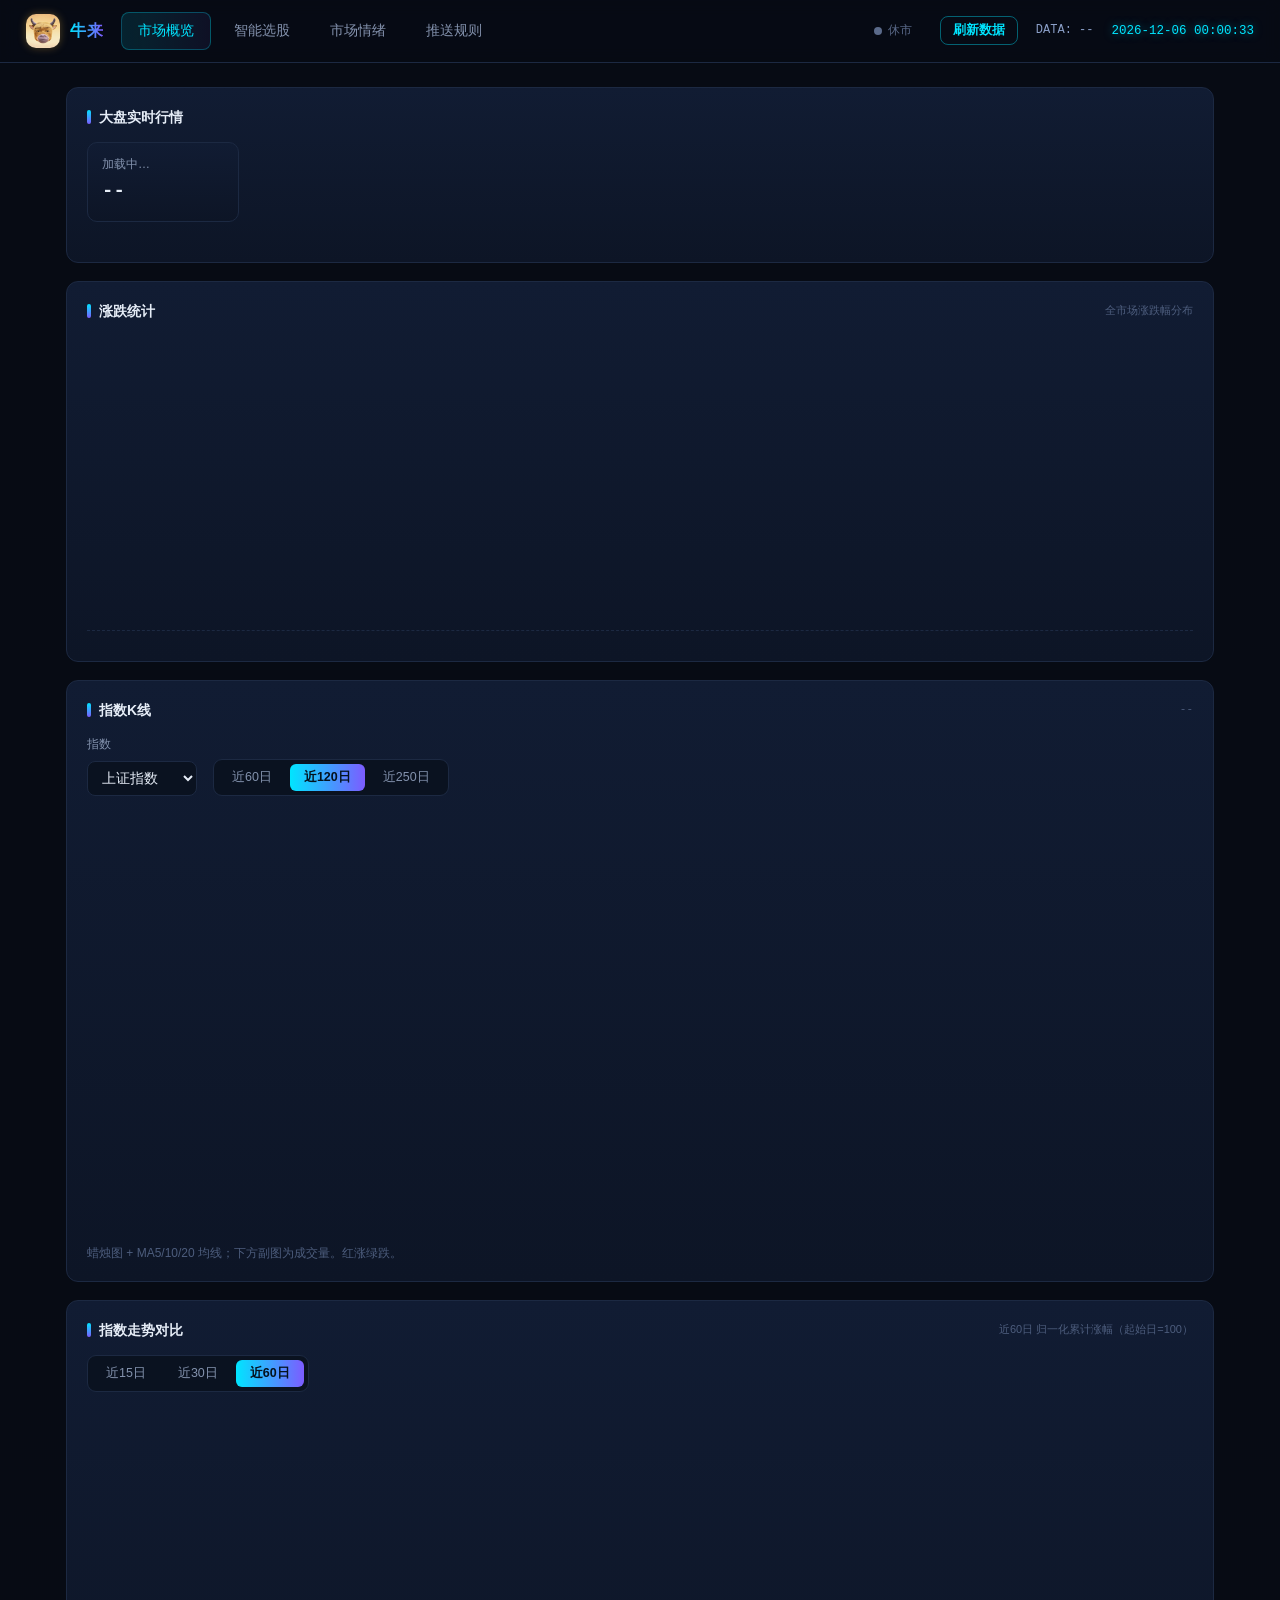
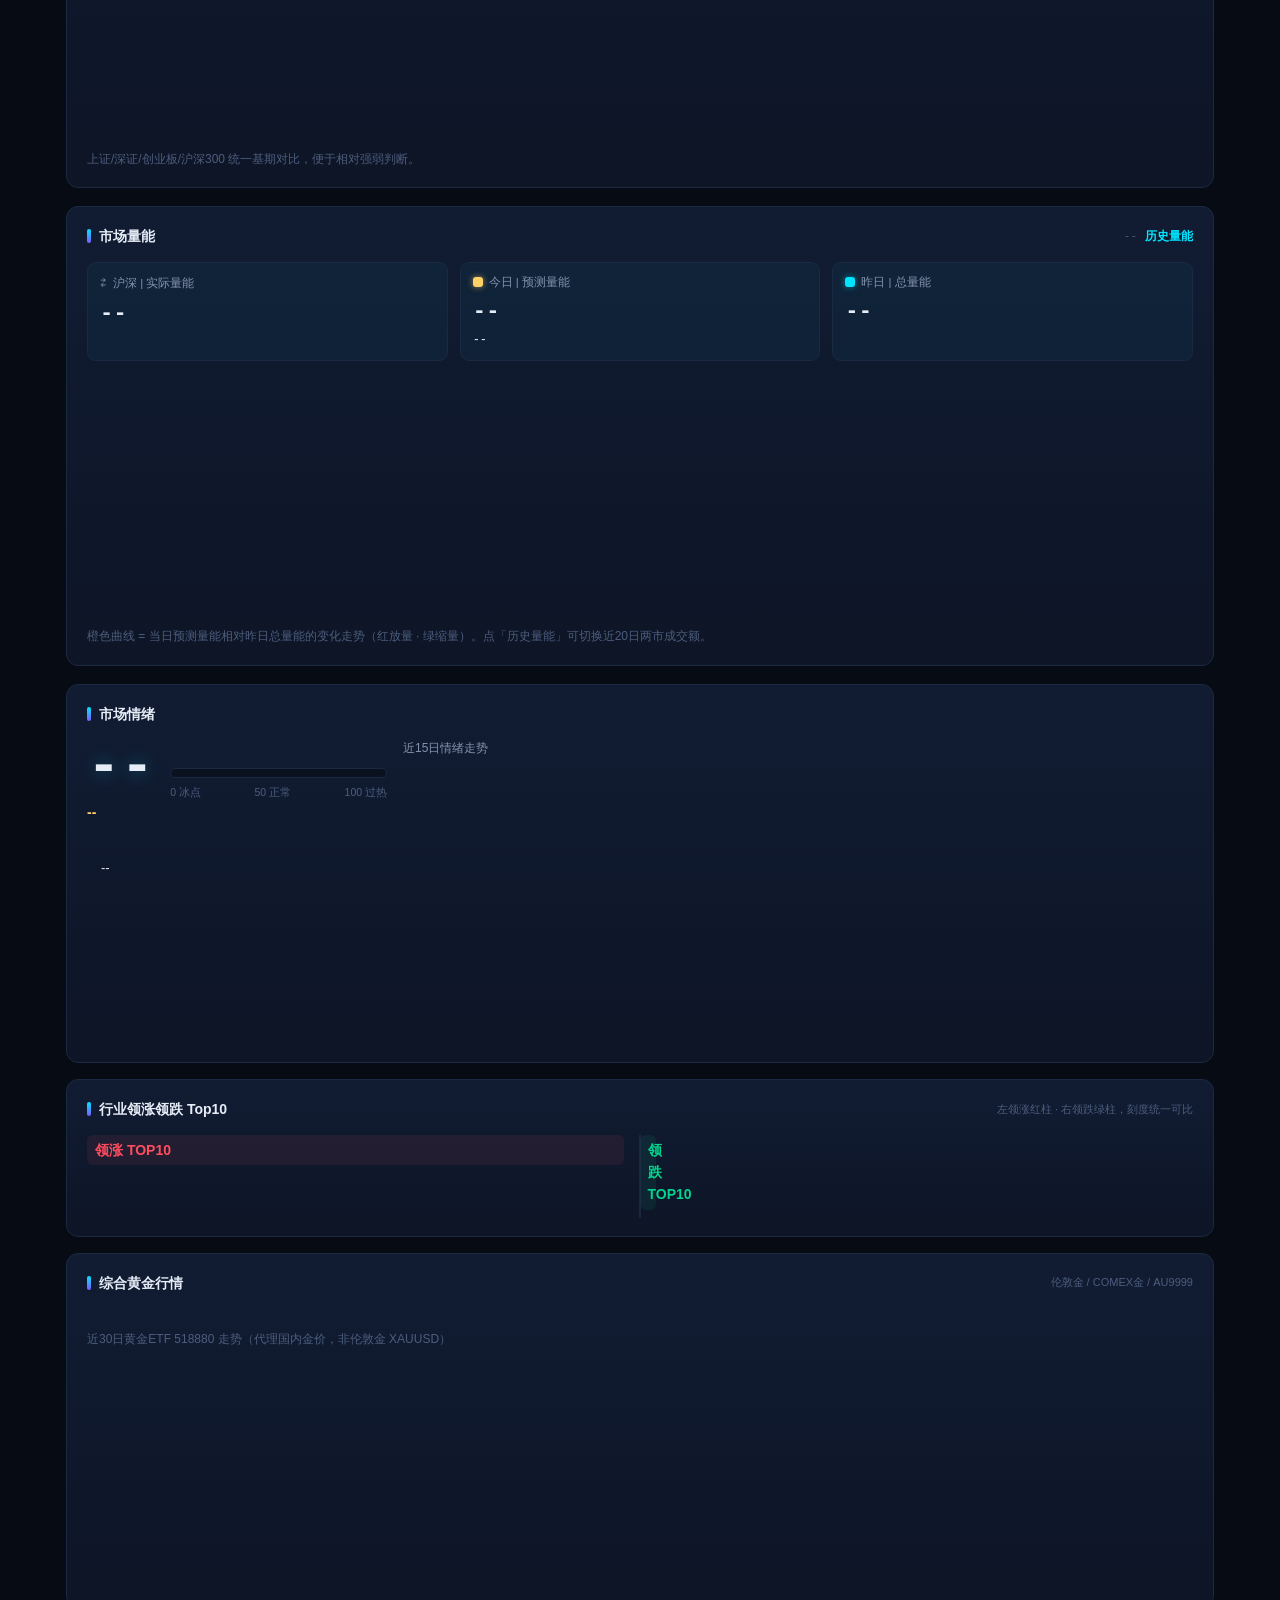
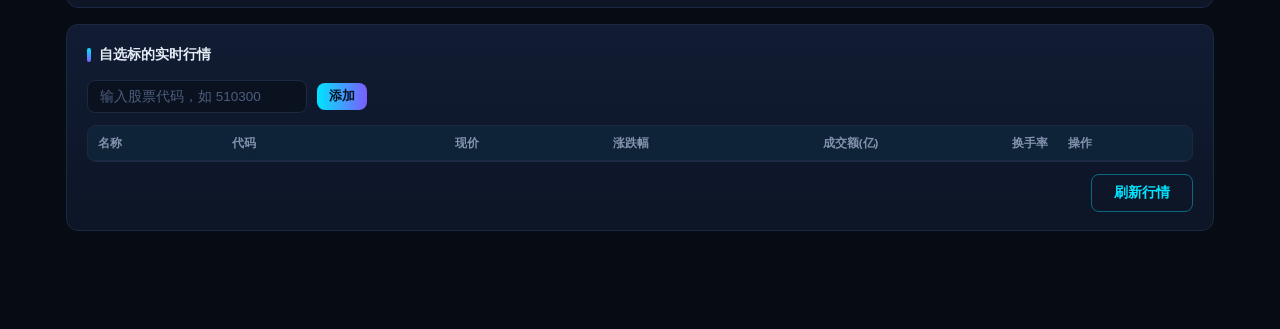
==== commit 9e59dc07: "feat(overview): 新增黄金行情、涨跌幅分布与指数归一化对比 - 新增 core/gold.py：伦敦金 / 纽约金 / 沪金主连实时行情 + 黄金 ETF 518880 历史 - 新增 " ====
--- a/templates/index.html
+++ b/templates/index.html
@@ -14,10 +14,11 @@
     <div class="tab" data-page="screener">智能选股</div>
     <div class="tab" data-page="sentiment">市场情绪</div>
     <div class="tab" data-page="rules">推送规则</div>
-    <div class="tab" data-page="watch">自选看板</div>
   </div>
   <div class="sp"></div>
-  <button class="btn ghost sm" id="ov-refresh">刷新概览</button>
+  <div class="live-indicator" id="live-indicator"><span class="live-dot"></span><span class="live-text">休市</span></div>
+  <button class="btn ghost sm" id="ov-refresh">刷新数据</button>
+  <div class="data-time mono" id="data-time">DATA: --</div>
   <div id="clock" class="mono"></div>
 </div>
 
@@ -25,8 +26,17 @@
 
   <!-- ═══ 市场概览（首页） ═══ -->
   <div class="page on" id="page-overview">
-    <div class="idx-strip" id="ov-indexes">
-      <div class="idx-card"><div class="nm">加载中…</div><div class="px mono">--</div></div>
+    <div class="card">
+      <h3>大盘实时行情</h3>
+      <div class="idx-strip" id="ov-indexes">
+        <div class="idx-card"><div class="nm">加载中…</div><div class="px mono">--</div></div>
+      </div>
+    </div>
+
+    <div class="card">
+      <h3>涨跌统计 <span class="hint">全市场涨跌幅分布</span></h3>
+      <div id="distribution-chart" class="chart-mid"></div>
+      <div class="dist-summary" id="dist-summary"></div>
     </div>
 
     <div class="card">
@@ -54,6 +64,20 @@
       <div class="note">蜡烛图 + MA5/10/20 均线；下方副图为成交量。红涨绿跌。</div>
     </div>
 
+    <!-- Task 16：指数走势对比（4指数归一化） -->
+    <div class="card" id="index-compare-card">
+      <h3>指数走势对比 <span class="hint" id="index-compare-hint">近60日 归一化累计涨幅（起始日=100）</span></h3>
+      <div class="toolbar">
+        <div class="seg" id="index-compare-range">
+          <button class="seg-btn" data-days="15">近15日</button>
+          <button class="seg-btn" data-days="30">近30日</button>
+          <button class="seg-btn on" data-days="60">近60日</button>
+        </div>
+      </div>
+      <div id="index-compare-chart" class="chart-big"></div>
+      <div class="note">上证/深证/创业板/沪深300 统一基期对比，便于相对强弱判断。</div>
+    </div>
+
     <div class="card">
       <h3>市场量能 <span class="hint mono" id="ln-date">--</span><a class="ln-hist" id="ln-toggle">历史量能</a></h3>
       <div class="ln-metrics">
@@ -78,39 +102,70 @@
     <div class="overview-grid">
       <div class="card sent-card">
         <h3>市场情绪 <span class="hint mono" id="ov-date"></span></h3>
-        <div class="sent-head">
-          <div class="sent-scorebox">
-            <div class="sent-score mono" id="ov-score">--</div>
-            <div class="sent-level" id="ov-level">--</div>
-          </div>
-          <div class="sent-gauge">
-            <div class="gauge-track"><div class="gauge-fill" id="ov-gauge"></div></div>
-            <div class="gauge-scale"><span>0 冰点</span><span>50 正常</span><span>100 过热</span></div>
-          </div>
-        </div>
-        <div class="sent-stats" id="ov-dims"></div>
-        <div class="tip" id="ov-tip">--</div>
-      </div>
+        <div class="sent-body">
+          <!-- 左列：仪表盘 + 6格指标 + 解读提示 -->
+          <div class="sent-left">
+            <div class="sent-head">
+              <div class="sent-scorebox">
+                <div class="sent-score mono" id="ov-score">--</div>
+                <div class="sent-level" id="ov-level">--</div>
+              </div>
+              <div class="sent-gauge">
+                <div class="gauge-track"><div class="gauge-fill" id="ov-gauge"></div></div>
+                <div class="gauge-scale"><span>0 冰点</span><span>50 正常</span><span>100 过热</span></div>
+              </div>
+            </div>
+            <div class="sent-stats" id="ov-dims"></div>
+            <div class="tip" id="ov-tip">--</div>
+          </div>
+          <!-- 中列：近15日情绪大尺寸走势图 -->
+          <div class="sent-middle">
+            <div class="sent-title-sub">近15日情绪走势</div>
+            <div id="ov-sent-big" style="height:280px"></div>
+          </div>
+          <!-- 右列：变化方向 + 6因子徽章（SubTask 17.3 去重复，保留 DOM 但隐藏）
+          <div class="sent-right">
+            <div class="sent-change-box" id="ov-sent-change"></div>
+            <div class="sent-factors" id="ov-sent-factors"></div>
+          </div>
+          -->
+        </div>
+      </div>
+      <!-- SubTask 12.2：已移除 5 张旧表格卡片（炸板/跌停/热点板块/涨停梯队/热门概念）-->
       <div class="card">
-        <h3>炸板股 <span class="hint mono" id="ov-zb-count"></span></h3>
-        <div class="tbl-wrap"><table class="tbl" id="ov-zb"></table></div>
+        <h3>行业领涨领跌 Top10 <span class="hint">左领涨红柱 · 右领跌绿柱，刻度统一可比</span></h3>
+        <div class="boards-top10">
+          <div class="boards-col">
+            <div class="boards-title up">领涨 TOP10</div>
+            <div id="boards-up"></div>
+          </div>
+          <div class="boards-col">
+            <div class="boards-title down">领跌 TOP10</div>
+            <div id="boards-down"></div>
+          </div>
+        </div>
       </div>
       <div class="card">
-        <h3>跌停股 <span class="hint mono" id="ov-dt-count"></span></h3>
-        <div class="tbl-wrap"><table class="tbl" id="ov-dt"></table></div>
-      </div>
-      <div class="card">
-        <h3>热点板块 <span class="hint">行业涨幅榜 Top10</span></h3>
-        <div class="tbl-wrap"><table class="tbl" id="ov-boards"></table></div>
-      </div>
-      <div class="card">
-        <h3>涨停梯队 <span class="hint" id="ov-ladder"></span></h3>
-        <div class="tbl-wrap"><table class="tbl" id="ov-zt"></table></div>
-      </div>
-      <div class="card">
-        <h3>热门概念 <span class="hint">概念涨幅榜 Top10</span></h3>
-        <div class="tbl-wrap"><table class="tbl" id="ov-concept"></table></div>
-      </div>
+        <h3>综合黄金行情 <span class="hint">伦敦金 / COMEX金 / AU9999 <span id="gold-msg" class="hint" style="color:#ff8f99"></span></span></h3>
+        <div class="gold-spot" id="gold-spot"></div>
+        <div class="note" id="gold-history-label">近30日黄金ETF 518880 走势（代理国内金价，非伦敦金 XAUUSD）</div>
+        <div id="gold-history-chart" style="height:240px"></div>
+      </div>
+    </div>
+
+    <div class="card">
+      <h3>自选标的实时行情 <span class="hint mono" id="w-time"></span></h3>
+      <!-- 自选标的添加区域：输入代码验证后加入 watchlist -->
+      <div class="w-add-area">
+        <input type="text" id="w-add-input" class="w-add-input" placeholder="输入股票代码，如 510300">
+        <button class="btn sm" id="w-add-btn">添加</button>
+        <span class="w-add-msg" id="w-add-msg"></span>
+      </div>
+      <div class="tbl-wrap"><table class="tbl">
+        <thead><tr><th>名称</th><th>代码</th><th class="num">现价</th><th class="num">涨跌幅</th><th class="num">成交额(亿)</th><th class="num">换手率</th><th>操作</th></tr></thead>
+        <tbody id="w-tbody"></tbody>
+      </table></div>
+      <div style="text-align:right;margin-top:12px"><button class="btn ghost" id="w-refresh">刷新行情</button></div>
     </div>
   </div>
 
@@ -526,19 +581,6 @@
     </div>
   </div>
 
-  <!-- ═══ 自选看板 ═══ -->
-  <div class="page" id="page-watch">
-    <div class="stat-grid" id="w-index"></div>
-    <div class="card">
-      <h3>自选标的实时行情 <span class="hint mono" id="w-time"></span></h3>
-      <div class="tbl-wrap"><table class="tbl">
-        <thead><tr><th>名称</th><th>代码</th><th class="num">现价</th><th class="num">涨跌幅</th><th class="num">成交额(亿)</th><th class="num">换手率</th></tr></thead>
-        <tbody id="w-tbody"></tbody>
-      </table></div>
-      <div style="text-align:right;margin-top:12px"><button class="btn ghost" id="w-refresh">刷新行情</button></div>
-    </div>
-  </div>
-
 </div>
 
 <script src="/static/echarts.min.js"></script>
--- a/static/style.css
+++ b/static/style.css
@@ -21,6 +21,15 @@
 .sp{flex:1}
 #clock{color:var(--cyan);font-size:12.5px;text-shadow:0 0 8px rgba(0,229,255,.5)}
 
+/* 呼吸灯指示器：交易时段绿色脉冲，非交易时段灰色 */
+.live-indicator{display:flex;align-items:center;gap:6px;padding:2px 10px}
+.live-dot{width:8px;height:8px;border-radius:50%;background:#5a6a8a;transition:background .3s}
+.live-indicator.on .live-dot{background:#00d68f;animation:livePulse 1.5s ease-in-out infinite}
+.live-indicator.on .live-text{color:#00d68f}
+.live-text{font-size:12px;color:#5a6a8a}
+@keyframes livePulse{0%,100%{box-shadow:0 0 0 0 rgba(0,214,143,.6)}50%{box-shadow:0 0 0 6px rgba(0,214,143,0)}}
+.data-time{font-size:12px;color:#8ba0c9;white-space:nowrap}
+
 .wrap{max-width:1200px;margin:0 auto;padding:24px 26px 80px}
 .page{display:none}
 .page.on{display:block;animation:fadein .25s ease}
@@ -111,12 +120,24 @@
 .toolbar{display:flex;align-items:flex-end;gap:16px;flex-wrap:wrap;margin-bottom:12px}
 .toolbar .seg{margin-bottom:0}
 .chart-big{height:340px}
+.chart-mid{height:280px}
+/* 涨跌汇总双色进度条：红色段=上涨家数占比，绿色段=下跌家数占比 */
+.dist-summary{margin-top:14px;padding-top:12px;border-top:1px dashed var(--line)}
+.dist-bar-labels{display:flex;justify-content:space-between;font-size:12px;margin-bottom:6px}
+.dist-up{color:#ff4d5f;font-weight:600}
+.dist-down{color:#00d68f;font-weight:600}
+.dist-bar{display:flex;height:18px;background:#0a1220;border:1px solid var(--line);border-radius:9px;overflow:hidden}
+.dist-seg{height:100%;transition:width .4s ease}
+.dist-seg.up{background:#ff4d5f}
+.dist-seg.down{background:#00d68f}
+.dist-divider{width:8px;height:100%;position:relative;overflow:hidden;margin:0 1px;flex:none}
+.dist-divider::before{content:"";position:absolute;inset:0;background:#8a96b5;transform:skewX(-45deg);width:3px;left:50%;margin-left:-1.5px}
 /* 整行K线图加高避免过扁；量能曲线图收窄避免“上实下空” */
 #index-kline-chart{height:430px}
 #liangneng-chart{height:250px}
 
-/* 概览详情：三列六卡片，同行等高对齐，消除空缺 */
-.overview-grid{display:grid;grid-template-columns:repeat(3,1fr);gap:16px;align-items:stretch;margin-bottom:16px}
+/* 概览详情：单列堆叠，同行等高对齐，消除空缺 */
+.overview-grid{display:grid;grid-template-columns:1fr;gap:16px;align-items:stretch;margin-bottom:16px} /* SubTask 12.1：由三列改为单列堆叠 */
 .overview-grid .card{margin-bottom:0;display:flex;flex-direction:column;min-width:0}
 .overview-grid .card .tbl-wrap{flex:1;max-height:426px}
 
@@ -134,8 +155,42 @@
 .ss-lbl{font-size:12px;color:var(--sub)}
 .ss-val{font-size:16px;font-weight:700;color:var(--ink)}
 
+/* ══ Task 13：sent-card 升级为三列整宽大卡 ══ */
+/* SubTask 17.3：sent-card 去重复，.sent-right 隐藏，仅保留 .sent-left + .sent-middle 两列 */
+.sent-card{display:flex;flex-direction:column}
+.sent-card .sent-body{display:flex;gap:16px;align-items:flex-start}
+.sent-card .sent-left{flex:0 0 300px}
+.sent-card .sent-middle{flex:1;min-width:0}
+.sent-card .sent-right{display:none}
+.sent-title-sub{font-size:12px;color:var(--sub);margin-bottom:6px}
+
+/* 变化方向框（保留并适配右列） */
+.sent-change-box{display:flex;flex-direction:column;justify-content:center;align-items:center;background:rgba(0,229,255,.04);border:1px solid var(--line);border-radius:9px;padding:10px 18px}
+.sent-change-label{font-size:11px;color:var(--sub);margin-bottom:4px;white-space:nowrap}
+.sent-change-val{font-size:20px;font-weight:800;letter-spacing:.5px;white-space:nowrap}
+.sent-change-val.up{color:var(--red)}
+.sent-change-val.down{color:var(--green)}
+.sent-change-val.flat{color:var(--sub)}
+
+/* 6 因子徽章：2×3 网格 */
+.sent-factors{display:grid;grid-template-columns:1fr 1fr;gap:10px}
+.factor-badge{
+  background:rgba(124,92,255,.06);
+  border:1px solid rgba(124,92,255,.18);
+  border-radius:10px;
+  padding:10px 12px;
+  display:flex;flex-direction:column;gap:4px;
+}
+.fb-label{font-size:12px;color:var(--sub)}
+.fb-val{font-size:22px;font-weight:800}
+.fb-val small{font-size:12px;font-weight:500;color:var(--dim);margin-left:2px}
+
+/* 响应式：<1100px 时两列改纵向堆叠 */
+/* SubTask 17.3：sent-card 两列（.sent-left + .sent-middle），≤1100px 时纵向堆叠 */
 @media(max-width:1100px){
-  .overview-grid{grid-template-columns:1fr 1fr}
+  .overview-grid{grid-template-columns:1fr}
+  .sent-card .sent-body{flex-direction:column}
+  .sent-card .sent-left{flex:1;width:100%}
 }
 @media(max-width:760px){
   .overview-grid{grid-template-columns:1fr}
@@ -335,4 +390,136 @@
   .sc-bt-stats{grid-template-columns:repeat(2,1fr)}
   .sc-config-grid{grid-template-columns:1fr}
   .sc-timer-row{grid-template-columns:1fr}
+}
+
+/* ═══ 自选标的添加区域与删除按钮 ═══ */
+.w-add-area{display:flex;align-items:center;gap:10px;margin-bottom:12px;flex-wrap:wrap}
+.w-add-input{background:#0a1220;border:1px solid var(--line);color:var(--ink);
+  border-radius:8px;padding:8px 12px;font-size:13.5px;min-width:220px;outline:none;transition:border-color .15s}
+.w-add-input:focus{border-color:var(--cyan)}
+.w-add-input::placeholder{color:var(--dim)}
+.w-add-msg{font-size:12px;color:var(--sub)}
+.w-add-msg.ok{color:var(--green)}
+.w-add-msg.err{color:var(--red)}
+.w-del{padding:3px 10px;font-size:12px}
+
+/* ═══ 综合黄金行情卡 ═══ */
+.gold-spot{display:grid;grid-template-columns:repeat(3,1fr);gap:16px;margin-bottom:16px}
+.gold-col{
+  background:rgba(212,175,55,.05);
+  border:1px solid rgba(212,175,55,.2);
+  border-radius:11px;padding:14px 16px;
+  display:flex;flex-direction:column;gap:6px;
+}
+.gc-name{font-size:13px;color:var(--sub);font-weight:700}
+.gc-price{font-size:30px;font-weight:800;color:var(--ink);letter-spacing:.5px}
+.gc-pct{font-size:15px;font-weight:800}
+.gc-pct.up{color:var(--red)}
+.gc-pct.down{color:var(--green)}
+.gc-pct.flat{color:var(--sub)}
+.gc-row{display:flex;align-items:center;justify-content:space-between;font-size:12px;color:var(--sub)}
+.gc-row .mono{color:var(--ink);font-weight:700}
+.gc-lbl{color:var(--dim)}
+@media(max-width:800px){.gold-spot{grid-template-columns:1fr}}
+
+.boards-top10 {
+  display:grid;
+  grid-template-columns: 1fr 1px 1fr;
+  gap: 16px;
+  align-items: start;
+  position: relative;
+}
+.boards-top10::before {
+  content: "";
+  position: absolute;
+  left: 50%;
+  top: 0;
+  bottom: 0;
+  width: 1px;
+  background: #2a3656;
+  transform: translateX(-50%);
+}
+.boards-col { min-width: 0; }
+.boards-title {
+  font-weight:700;
+  font-size:14px;
+  margin-bottom:8px;
+  padding:4px 8px;
+  border-radius:6px;
+}
+.boards-title.up { background:rgba(255,77,95,.08); color:#ff4d5f; }
+.boards-title.down { background:rgba(0,214,143,.08); color:#00d68f; }
+.boards-bar-row {
+  display:flex;
+  align-items:center;
+  gap:8px;
+  flex-wrap:nowrap;
+  padding:6px 4px;
+  border-radius:7px;
+}
+.boards-bar-row.up { flex-direction:row; }
+.boards-bar-row.down { flex-direction:row; }
+.boards-bar-row .rank {
+  flex: 0 0 26px;
+  width:26px; height:24px; line-height:24px;
+  text-align:center; border-radius:6px; font-size:12px; font-weight:700;
+  background:rgba(138,150,181,.12); color:#8a96b5;
+}
+.boards-bar-row.up .rank[data-rank="1"],
+.boards-bar-row.down .rank[data-rank="1"] {
+  background:linear-gradient(135deg,#ffd166,#ffa502);
+  color:#fff3c4;
+  box-shadow:0 0 6px rgba(255,209,102,.35);
+}
+.boards-bar-row.up .rank[data-rank="2"],
+.boards-bar-row.down .rank[data-rank="2"] {
+  background:linear-gradient(135deg,#c9d3e8,#8a96b5);
+  color:#ffffff;
+}
+.boards-bar-row.up .rank[data-rank="3"],
+.boards-bar-row.down .rank[data-rank="3"] {
+  background:linear-gradient(135deg,#e8a87c,#d68a53);
+  color:#ffe2c8;
+}
+.boards-bar-row .name {
+  flex: 0 0 92px;
+  font-size:13px;
+  color:var(--ink);
+  white-space:nowrap;
+  overflow:hidden;
+  text-overflow:ellipsis;
+}
+.boards-bar-row .pct {
+  flex:0 0 66px;
+  font-size:12px;
+  font-weight:700;
+}
+.boards-bar-row .pct.up { color:var(--red); text-align:right; }
+.boards-bar-row .pct.down { color:var(--green); text-align:left; }
+.boards-bar-row .bar-track {
+  flex:1;
+  min-width:0;
+  height:10px;
+  background:rgba(10,18,32,.7);
+  border-radius:5px;
+  overflow:hidden;
+}
+.boards-bar-row .bar { height:100%; border-radius:5px; transition: width .4s ease; }
+.boards-bar-row .bar.up { background: linear-gradient(90deg,#ff8592,#ff4d5f); }
+.boards-bar-row .bar.down { background: linear-gradient(90deg,#5ae2ab,#00d68f); }
+.boards-empty { padding:24px; text-align:center; color:var(--dim); font-size:13px; }
+@media(max-width:900px){
+  .boards-top10 {
+    grid-template-columns:1fr;
+    gap: 12px;
+  }
+  .boards-top10::before {
+    left: 0;
+    right: 0;
+    top: 50%;
+    bottom: auto;
+    width: 100%;
+    height: 1px;
+    transform: translateY(-50%);
+  }
 }
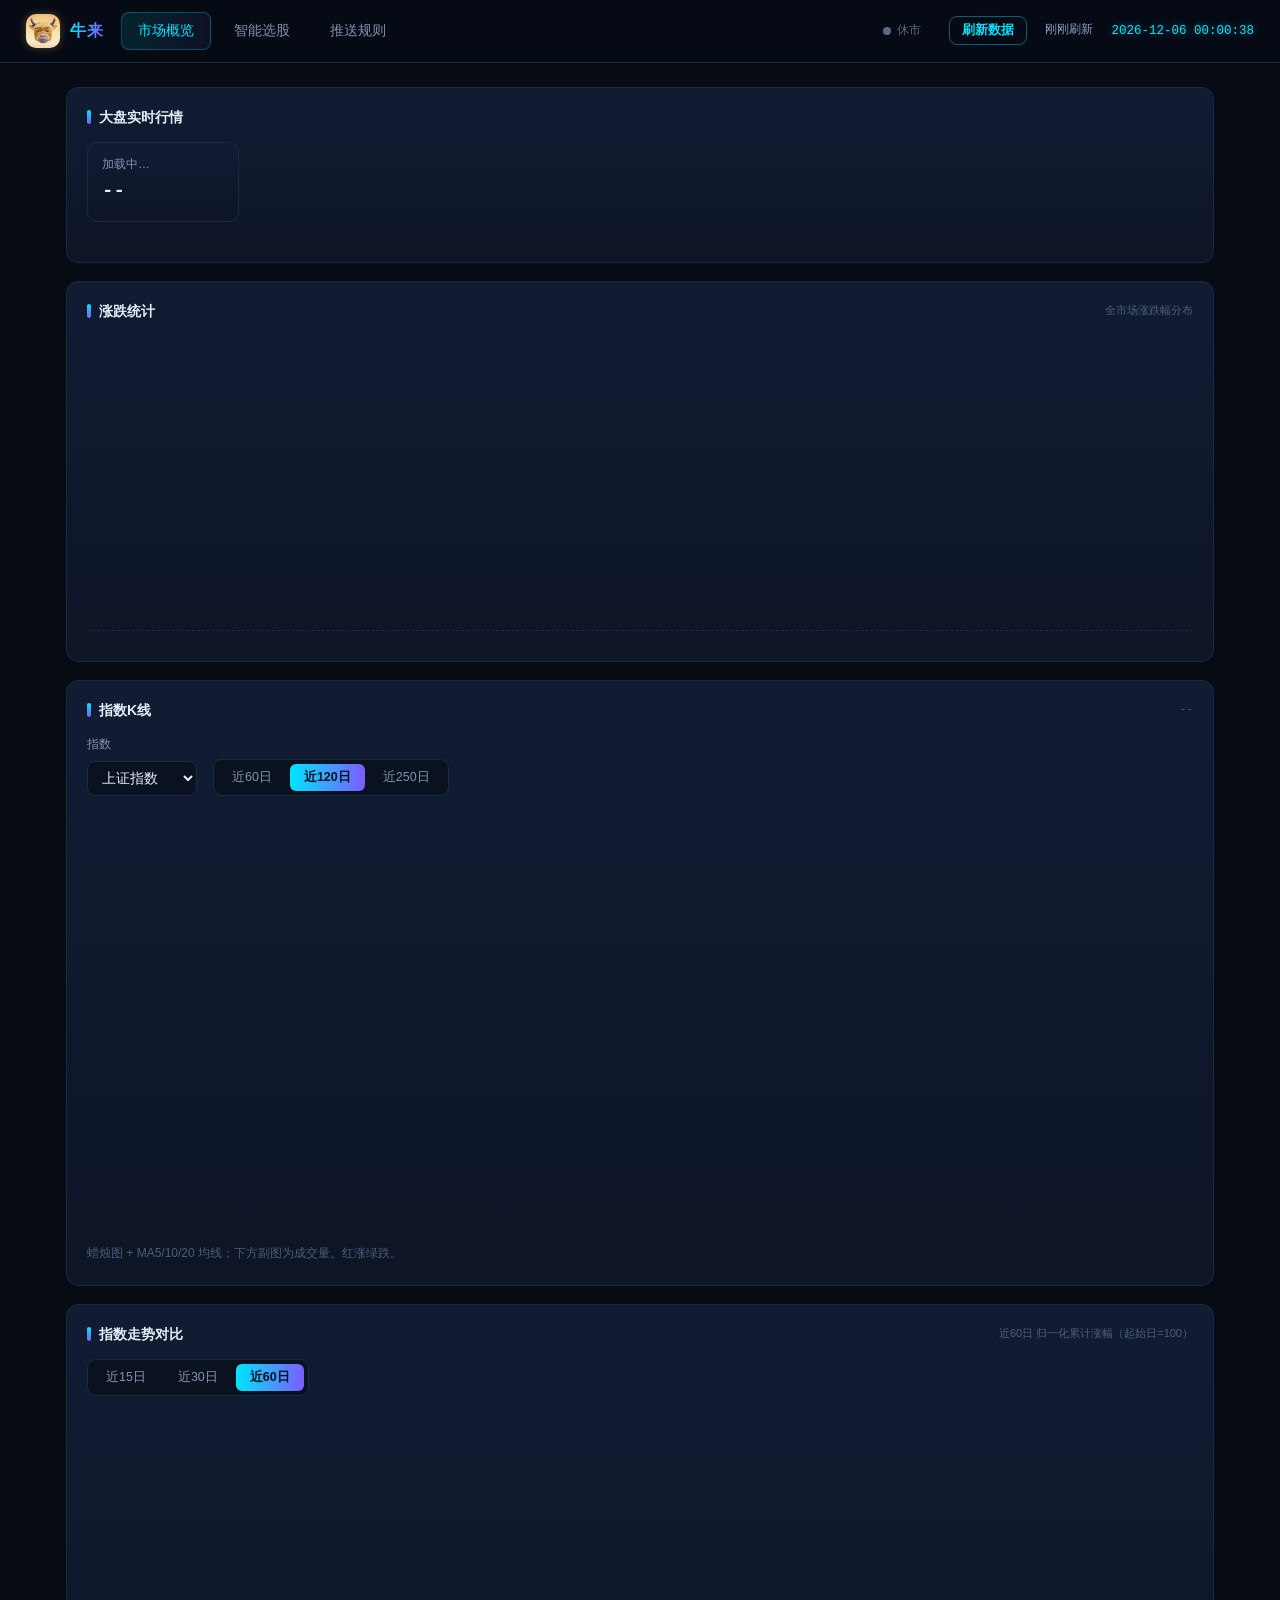
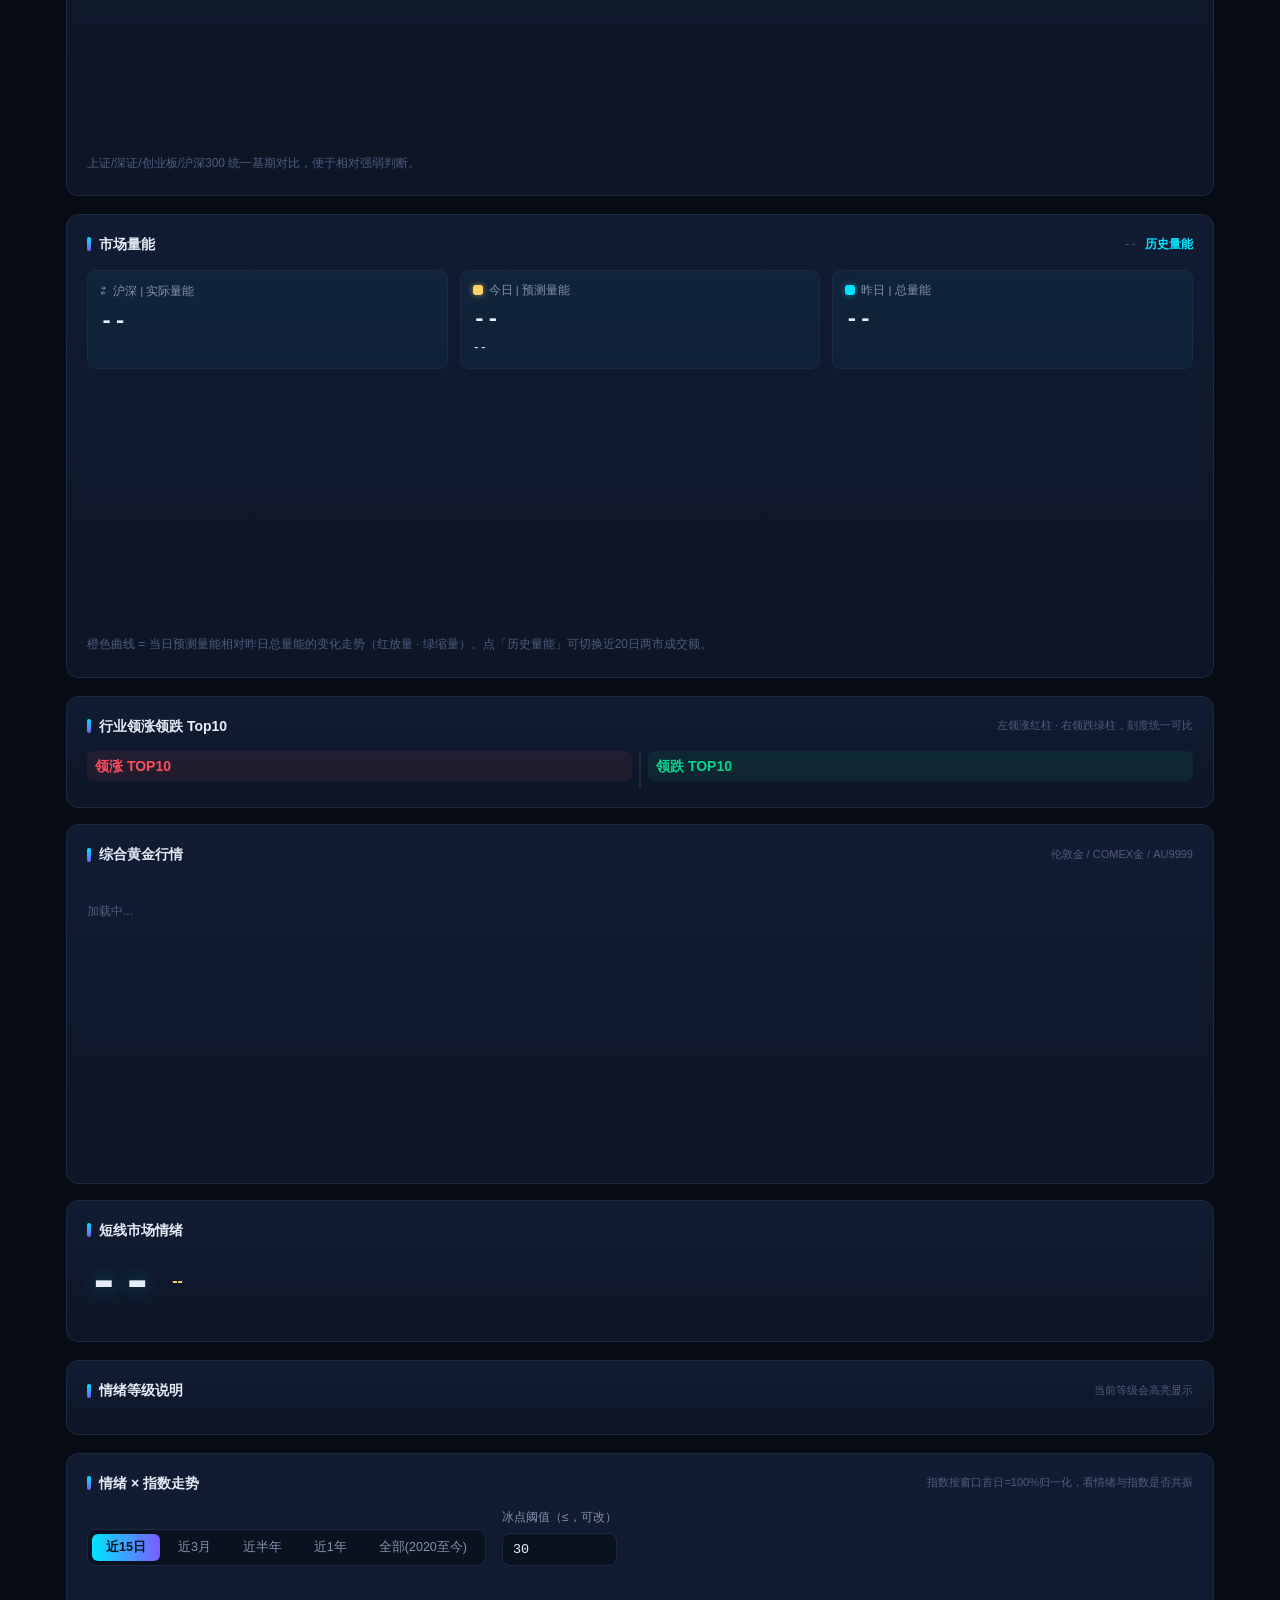
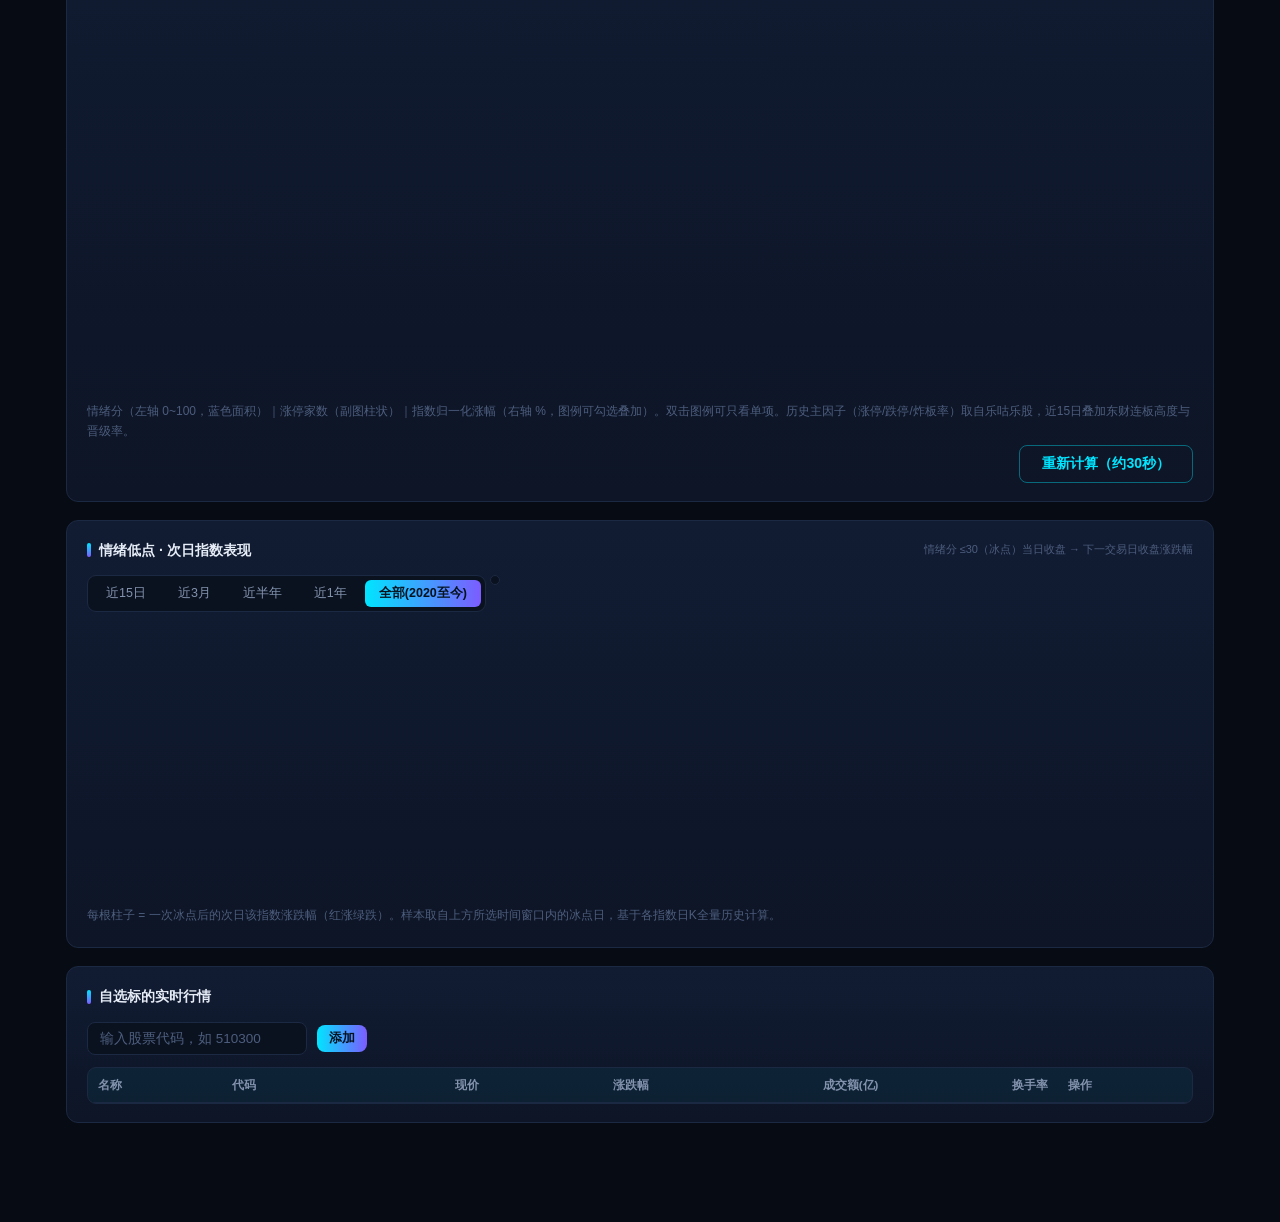
==== commit f2708ac6: "feat(overview): 情绪贡献度明细与黄金历史多源兜底 - sentiment._calc_score 新增返回五维度 contributions，随 /api/emotion_trend " ====
--- a/templates/index.html
+++ b/templates/index.html
@@ -4,7 +4,7 @@
 <meta charset="UTF-8">
 <meta name="viewport" content="width=device-width, initial-scale=1.0">
 <title>牛来</title>
-<link rel="stylesheet" href="/static/style.css">
+<link rel="stylesheet" href="/static/style.css?v=20260826d">
 </head>
 <body>
 <div class="topbar">
@@ -12,7 +12,6 @@
   <div class="tabs">
     <div class="tab on" data-page="overview">市场概览</div>
     <div class="tab" data-page="screener">智能选股</div>
-    <div class="tab" data-page="sentiment">市场情绪</div>
     <div class="tab" data-page="rules">推送规则</div>
   </div>
   <div class="sp"></div>
@@ -100,37 +99,6 @@
     </div>
 
     <div class="overview-grid">
-      <div class="card sent-card">
-        <h3>市场情绪 <span class="hint mono" id="ov-date"></span></h3>
-        <div class="sent-body">
-          <!-- 左列：仪表盘 + 6格指标 + 解读提示 -->
-          <div class="sent-left">
-            <div class="sent-head">
-              <div class="sent-scorebox">
-                <div class="sent-score mono" id="ov-score">--</div>
-                <div class="sent-level" id="ov-level">--</div>
-              </div>
-              <div class="sent-gauge">
-                <div class="gauge-track"><div class="gauge-fill" id="ov-gauge"></div></div>
-                <div class="gauge-scale"><span>0 冰点</span><span>50 正常</span><span>100 过热</span></div>
-              </div>
-            </div>
-            <div class="sent-stats" id="ov-dims"></div>
-            <div class="tip" id="ov-tip">--</div>
-          </div>
-          <!-- 中列：近15日情绪大尺寸走势图 -->
-          <div class="sent-middle">
-            <div class="sent-title-sub">近15日情绪走势</div>
-            <div id="ov-sent-big" style="height:280px"></div>
-          </div>
-          <!-- 右列：变化方向 + 6因子徽章（SubTask 17.3 去重复，保留 DOM 但隐藏）
-          <div class="sent-right">
-            <div class="sent-change-box" id="ov-sent-change"></div>
-            <div class="sent-factors" id="ov-sent-factors"></div>
-          </div>
-          -->
-        </div>
-      </div>
       <!-- SubTask 12.2：已移除 5 张旧表格卡片（炸板/跌停/热点板块/涨停梯队/热门概念）-->
       <div class="card">
         <h3>行业领涨领跌 Top10 <span class="hint">左领涨红柱 · 右领跌绿柱，刻度统一可比</span></h3>
@@ -148,9 +116,59 @@
       <div class="card">
         <h3>综合黄金行情 <span class="hint">伦敦金 / COMEX金 / AU9999 <span id="gold-msg" class="hint" style="color:#ff8f99"></span></span></h3>
         <div class="gold-spot" id="gold-spot"></div>
-        <div class="note" id="gold-history-label">近30日黄金ETF 518880 走势（代理国内金价，非伦敦金 XAUUSD）</div>
+        <div class="note" id="gold-history-label">加载中...</div>
         <div id="gold-history-chart" style="height:240px"></div>
       </div>
+    </div>
+
+    <!-- ═══ 情绪专区（原市场情绪 tab 融入）═══ -->
+    <div class="card">
+      <h3>短线市场情绪 <span class="hint mono" id="se-date"></span></h3>
+      <div class="sent-row">
+        <div class="sent-score mono" id="se-score">--</div>
+        <div class="sent-meta">
+          <div class="sent-level" id="se-level">--</div>
+          <div class="sent-dims" id="se-dims"></div>
+        </div>
+      </div>
+      <div class="sent-contrib" id="se-contrib"></div>
+    </div>
+    <div class="card">
+      <h3>情绪等级说明 <span class="hint">当前等级会高亮显示</span></h3>
+      <div class="lvl-grid" id="se-levels"></div>
+    </div>
+    <div class="card">
+      <h3>情绪 × 指数走势 <span class="hint">指数按窗口首日=100%归一化，看情绪与指数是否共振</span></h3>
+      <div style="display:flex;align-items:flex-end;gap:16px;flex-wrap:wrap">
+        <div class="seg" id="se-range" style="margin-bottom:0">
+          <button class="seg-btn on" data-days="15">近15日</button>
+          <button class="seg-btn" data-days="60">近3月</button>
+          <button class="seg-btn" data-days="120">近半年</button>
+          <button class="seg-btn" data-days="250">近1年</button>
+          <button class="seg-btn" data-days="0">全部(2020至今)</button>
+        </div>
+        <div class="field">
+          <label>冰点阈值（≤，可改）</label>
+          <input id="ice-threshold" class="mono" type="number" value="30" min="0" max="100" style="min-width:80px">
+        </div>
+      </div>
+      <div id="emotion-chart" style="height:430px"></div>
+      <div class="note">情绪分（左轴 0~100，蓝色面积）｜涨停家数（副图柱状）｜指数归一化涨幅（右轴 %，图例可勾选叠加）。双击图例可只看单项。历史主因子（涨停/跌停/炸板率）取自乐咕乐股，近15日叠加东财连板高度与晋级率。</div>
+      <div style="text-align:right"><button class="btn ghost" id="se-refresh">重新计算（约30秒）</button></div>
+    </div>
+    <div class="card">
+      <h3>情绪低点 · 次日指数表现 <span class="hint" id="ln-hint">情绪分 ≤30（冰点）当日收盘 → 下一交易日收盘涨跌幅</span></h3>
+      <div class="seg" id="ln-days">
+        <button class="seg-btn" data-days="15">近15日</button>
+        <button class="seg-btn" data-days="60">近3月</button>
+        <button class="seg-btn" data-days="120">近半年</button>
+        <button class="seg-btn" data-days="250">近1年</button>
+        <button class="seg-btn on" data-days="0">全部(2020至今)</button>
+      </div>
+      <div class="seg" id="ln-range" style="margin-bottom:12px"></div>
+      <div class="stat-grid" id="ln-stats" style="margin-bottom:14px"></div>
+      <div id="low-next-chart" style="height:260px"></div>
+      <div class="note">每根柱子 = 一次冰点后的次日该指数涨跌幅（红涨绿跌）。样本取自上方所选时间窗口内的冰点日，基于各指数日K全量历史计算。</div>
     </div>
 
     <div class="card">
@@ -165,7 +183,6 @@
         <thead><tr><th>名称</th><th>代码</th><th class="num">现价</th><th class="num">涨跌幅</th><th class="num">成交额(亿)</th><th class="num">换手率</th><th>操作</th></tr></thead>
         <tbody id="w-tbody"></tbody>
       </table></div>
-      <div style="text-align:right;margin-top:12px"><button class="btn ghost" id="w-refresh">刷新行情</button></div>
     </div>
   </div>
 
@@ -462,53 +479,6 @@
     </div>
   </div>
 
-  <!-- ═══ 市场情绪 ═══ -->
-  <div class="page" id="page-sentiment">
-    <div class="card">
-      <h3>短线市场情绪 <span class="hint mono" id="se-date"></span></h3>
-      <div class="sent-row">
-        <div class="sent-score mono" id="se-score">--</div>
-        <div class="sent-meta">
-          <div class="sent-level" id="se-level">--</div>
-          <div class="sent-dims" id="se-dims"></div>
-        </div>
-      </div>
-    </div>
-    <div class="card">
-      <h3>情绪 × 指数走势 <span class="hint">指数按窗口首日=100%归一化，看情绪与指数是否共振</span></h3>
-      <div style="display:flex;align-items:flex-end;gap:16px;flex-wrap:wrap">
-        <div class="seg" id="se-range" style="margin-bottom:0">
-          <button class="seg-btn on" data-days="15">近15日</button>
-          <button class="seg-btn" data-days="60">近3月</button>
-          <button class="seg-btn" data-days="120">近半年</button>
-          <button class="seg-btn" data-days="250">近1年</button>
-          <button class="seg-btn" data-days="0">全部(2020至今)</button>
-        </div>
-        <div class="field">
-          <label>冰点阈值（≤，可改）</label>
-          <input id="ice-threshold" class="mono" type="number" value="30" min="0" max="100" style="min-width:80px">
-        </div>
-      </div>
-      <div id="emotion-chart" style="height:430px"></div>
-      <div class="note">情绪分（左轴 0~100，蓝色面积）｜涨停家数（副图柱状）｜指数归一化涨幅（右轴 %，图例可勾选叠加）。双击图例可只看单项。历史主因子（涨停/跌停/炸板率）取自乐咕乐股，近15日叠加东财连板高度与晋级率。</div>
-      <div style="text-align:right"><button class="btn ghost" id="se-refresh">重新计算（约30秒）</button></div>
-    </div>
-    <div class="card">
-      <h3>情绪低点 · 次日指数表现 <span class="hint" id="ln-hint">情绪分 ≤30（冰点）当日收盘 → 下一交易日收盘涨跌幅</span></h3>
-      <div class="seg" id="ln-days">
-        <button class="seg-btn" data-days="15">近15日</button>
-        <button class="seg-btn" data-days="60">近3月</button>
-        <button class="seg-btn" data-days="120">近半年</button>
-        <button class="seg-btn" data-days="250">近1年</button>
-        <button class="seg-btn on" data-days="0">全部(2020至今)</button>
-      </div>
-      <div class="seg" id="ln-range" style="margin-bottom:12px"></div>
-      <div class="stat-grid" id="ln-stats" style="margin-bottom:14px"></div>
-      <div id="low-next-chart" style="height:260px"></div>
-      <div class="note">每根柱子 = 一次冰点后的次日该指数涨跌幅（红涨绿跌）。样本取自上方所选时间窗口内的冰点日，基于各指数日K全量历史计算。</div>
-    </div>
-  </div>
-
   <!-- ═══ 推送规则 ═══ -->
   <div class="page" id="page-rules">
     <div class="card">
@@ -584,6 +554,6 @@
 </div>
 
 <script src="/static/echarts.min.js"></script>
-<script src="/static/app.js"></script>
+<script src="/static/app.js?v=20260826d"></script>
 </body>
 </html>
--- a/static/style.css
+++ b/static/style.css
@@ -70,7 +70,7 @@
 .up{color:var(--red)} .down{color:var(--green)} .flat{color:var(--sub)}
 
 #chart{width:100%;height:380px}
-.note{font-size:12px;color:var(--dim);margin-top:6px}
+.note{font-size:12px;color:var(--dim);margin-top:6px;margin-bottom:4px}
 
 .tbl-wrap{max-height:520px;overflow-y:auto;border:1px solid var(--line);border-radius:9px}
 .tbl{width:100%;border-collapse:collapse;font-size:13px}
@@ -128,10 +128,10 @@
 .dist-down{color:#00d68f;font-weight:600}
 .dist-bar{display:flex;height:18px;background:#0a1220;border:1px solid var(--line);border-radius:9px;overflow:hidden}
 .dist-seg{height:100%;transition:width .4s ease}
-.dist-seg.up{background:#ff4d5f}
-.dist-seg.down{background:#00d68f}
-.dist-divider{width:8px;height:100%;position:relative;overflow:hidden;margin:0 1px;flex:none}
-.dist-divider::before{content:"";position:absolute;inset:0;background:#8a96b5;transform:skewX(-45deg);width:3px;left:50%;margin-left:-1.5px}
+.dist-seg.up{background:#ff4d5f;clip-path:polygon(0 0,100% 0,calc(100% - 14px) 100%,0 100%)}
+.dist-seg.down{background:#00d68f;clip-path:polygon(14px 0,100% 0,100% 100%,0 100%)}
+.dist-divider{width:14px;height:100%;position:relative;overflow:hidden;margin:0 1px;flex:none}
+.dist-divider::before{content:"";position:absolute;inset:0;background:#8a96b5;transform:skewX(-45deg);width:7px;left:50%;margin-left:-3.5px}
 /* 整行K线图加高避免过扁；量能曲线图收窄避免“上实下空” */
 #index-kline-chart{height:430px}
 #liangneng-chart{height:250px}
@@ -216,6 +216,30 @@
 .sent-dims{display:flex;flex-wrap:wrap;gap:6px}
 .dim{font-size:11.5px;background:rgba(124,92,255,.08);color:#a8b7ff;padding:3px 9px;border-radius:8px;border:1px solid rgba(124,92,255,.22);white-space:nowrap}
 
+/* 情绪分维度贡献度条形图 */
+.sent-contrib{margin-top:12px;display:flex;flex-direction:column;gap:6px}
+.contrib-row{display:flex;align-items:center;gap:8px;font-size:12px}
+.contrib-name{width:72px;color:#8ba0c9;flex-shrink:0}
+.contrib-track{flex:1;height:10px;background:#16203a;border-radius:5px;overflow:hidden}
+.contrib-bar{height:100%;border-radius:5px;transition:width .3s}
+.contrib-bar.pos{background:linear-gradient(90deg,#4d7cff,#00d68f)}
+.contrib-bar.neg{background:linear-gradient(90deg,#ff4d5f,#ff8a5c)}
+.contrib-val{width:48px;text-align:right;flex-shrink:0}
+.contrib-val.pos{color:#00d68f}
+.contrib-val.neg{color:#ff4d5f}
+
+/* 情绪等级说明卡片 */
+.lvl-grid{display:grid;grid-template-columns:repeat(auto-fit,minmax(180px,1fr));gap:10px}
+.lvl-card{padding:10px 12px;background:#16203a;border-radius:8px;border:1px solid #2a3550;transition:all .25s}
+.lvl-card.on{border-color:#00e5ff;box-shadow:0 0 0 1px #00e5ff,0 0 12px rgba(0,229,255,.35);background:#1a2a4a}
+.lvl-head{display:flex;justify-content:space-between;align-items:baseline;margin-bottom:6px}
+.lvl-name{font-size:15px;font-weight:600;color:#c6d2ef}
+.lvl-card.on .lvl-name{color:#00e5ff}
+.lvl-range{font-size:11px;color:#8ba0c9;font-family:ui-monospace,monospace}
+.lvl-desc{font-size:12px;color:#8ba0c9;line-height:1.5;margin-bottom:4px}
+.lvl-advice{font-size:12px;color:#00d68f;line-height:1.5}
+.lvl-card.on .lvl-advice{color:#ffd700}
+
 /* ═══ 智能选股页 ═══ */
 
 /* 整体布局：左侧策略列表 + 右侧主工作区 */
@@ -424,7 +448,7 @@
 
 .boards-top10 {
   display:grid;
-  grid-template-columns: 1fr 1px 1fr;
+  grid-template-columns: 1fr 1fr;
   gap: 16px;
   align-items: start;
   position: relative;
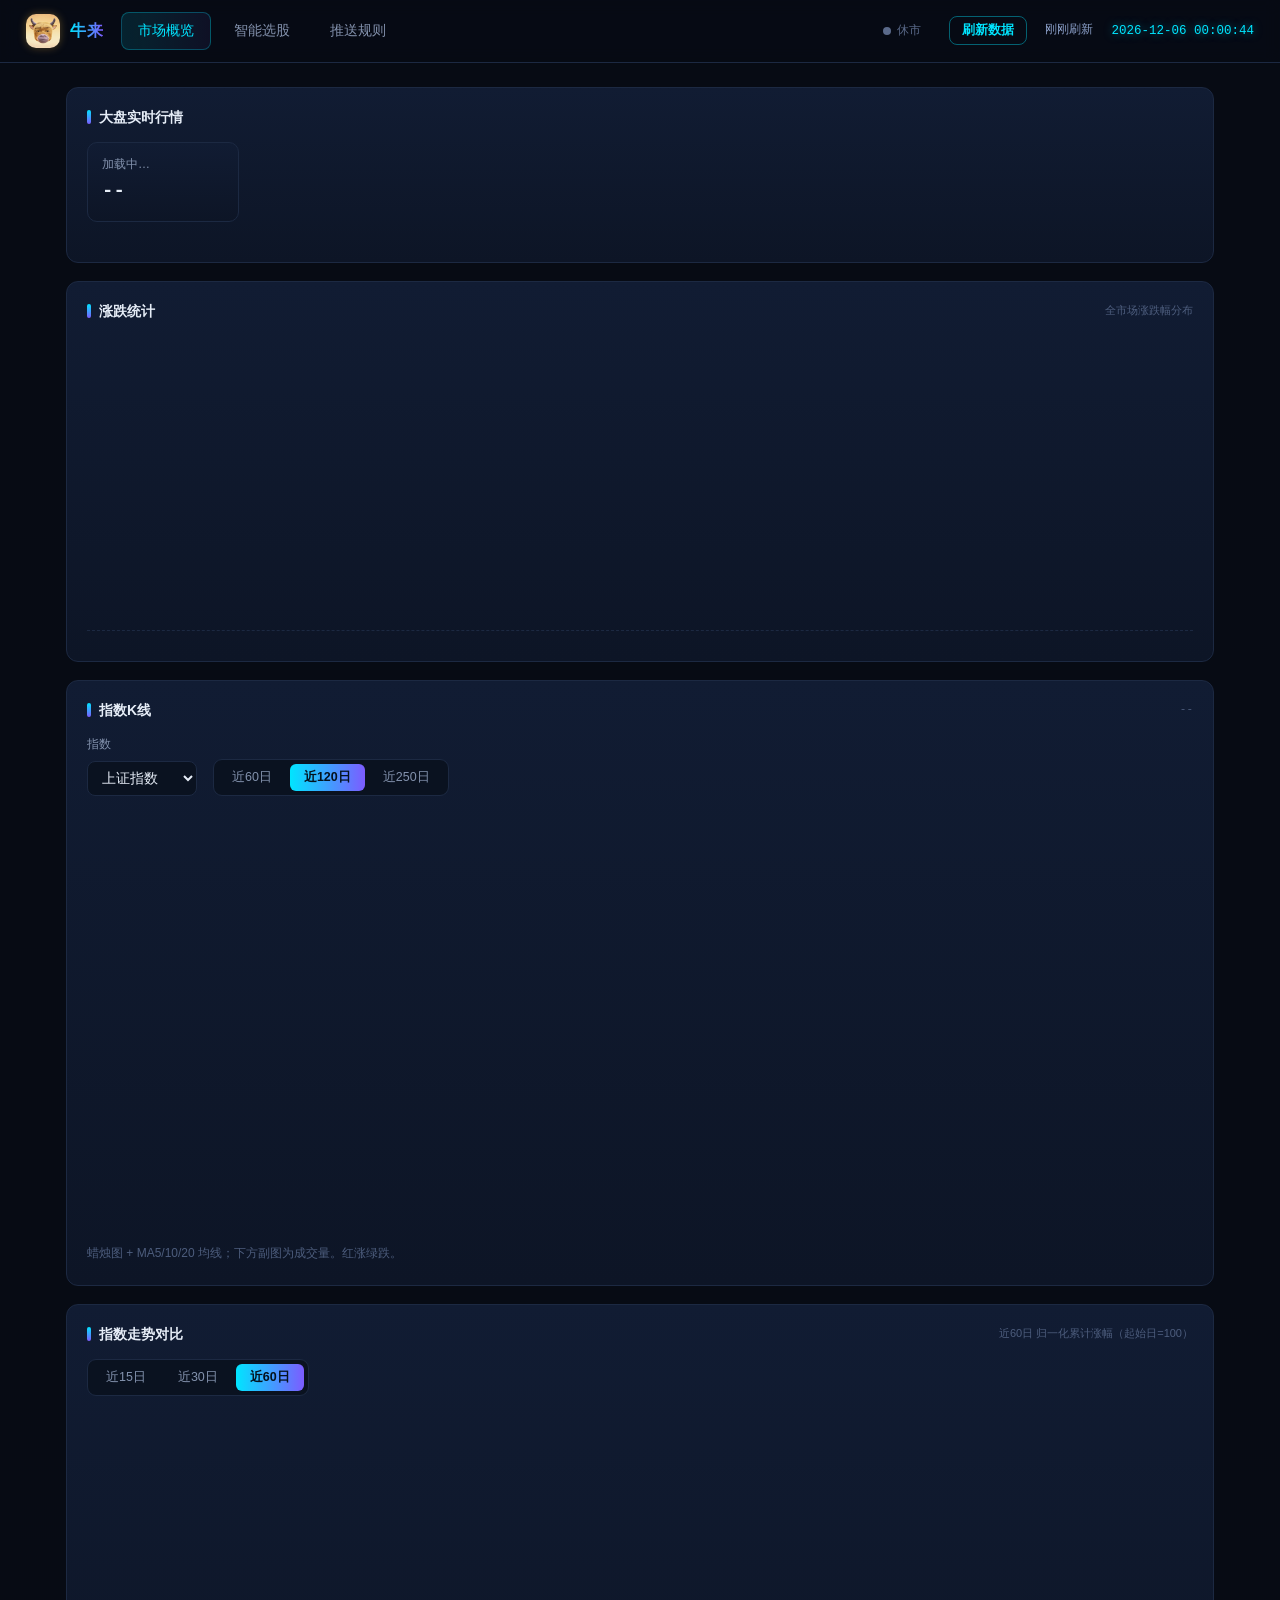
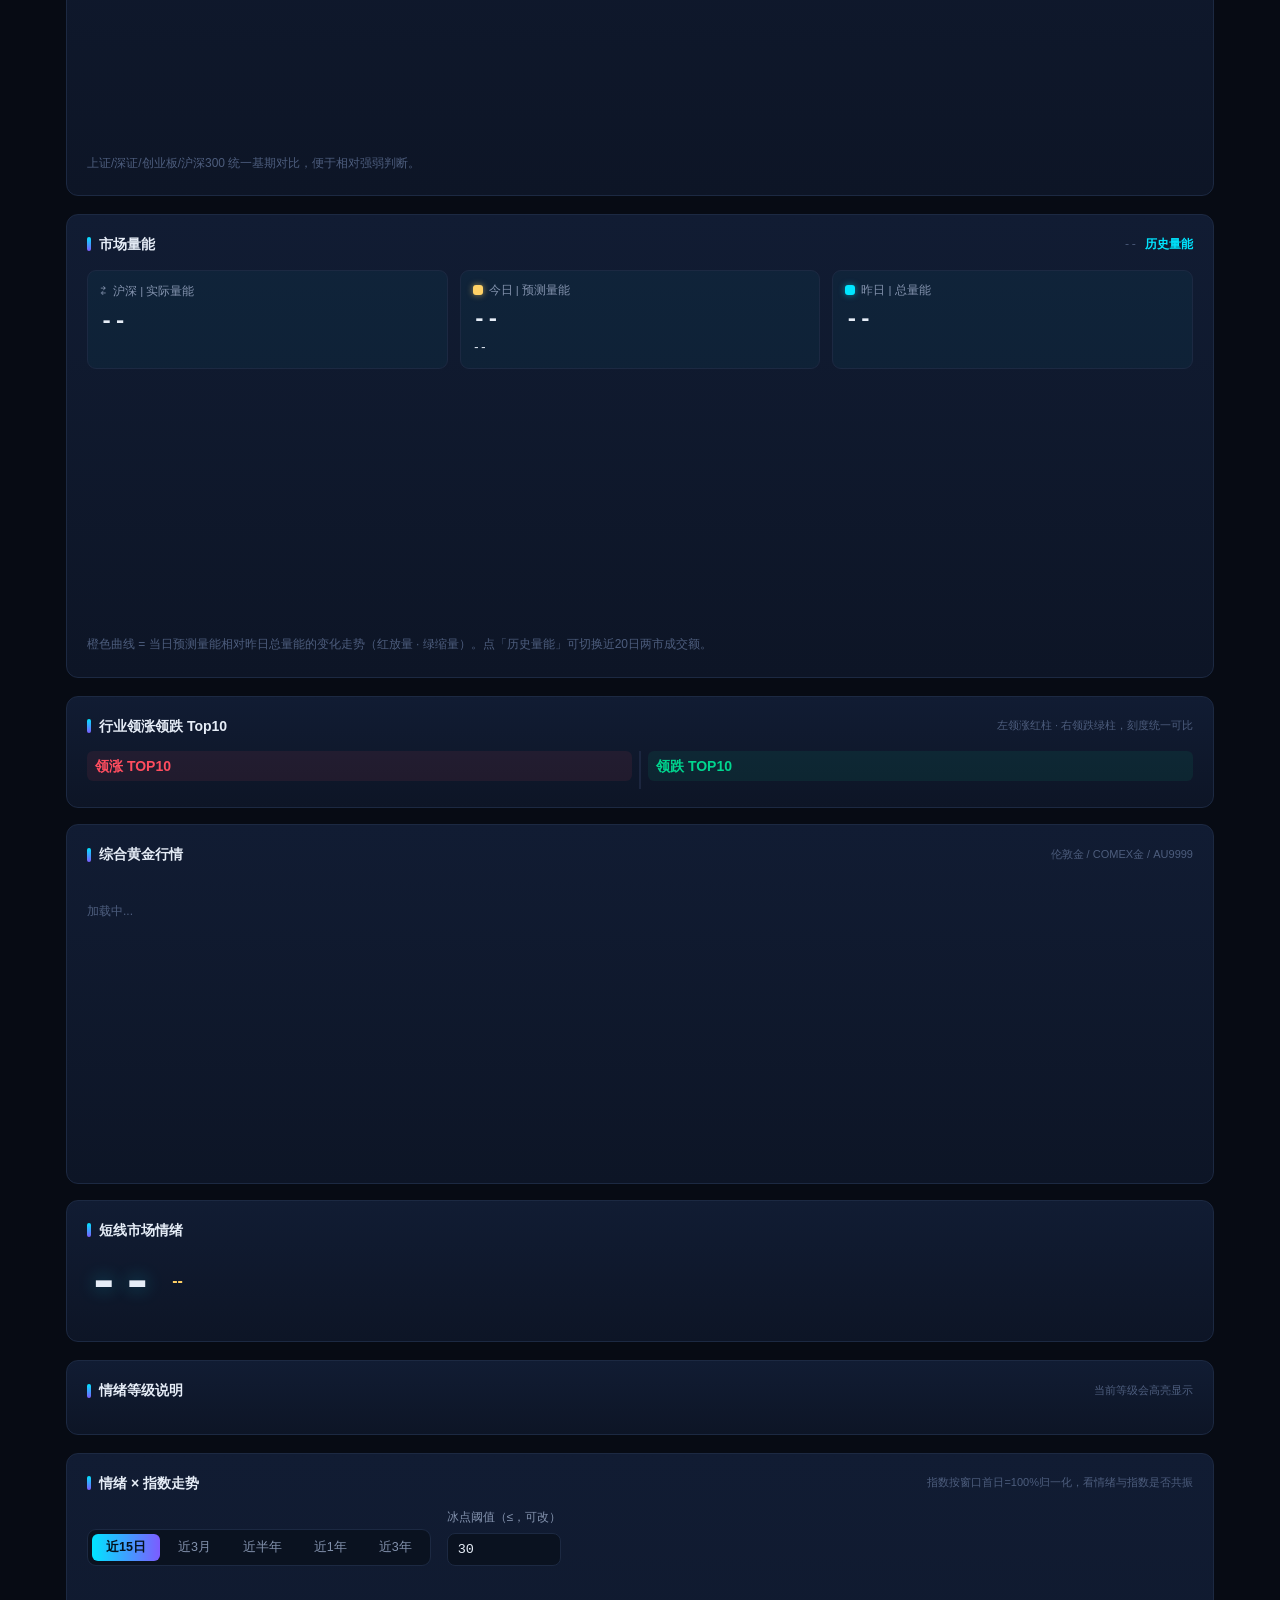
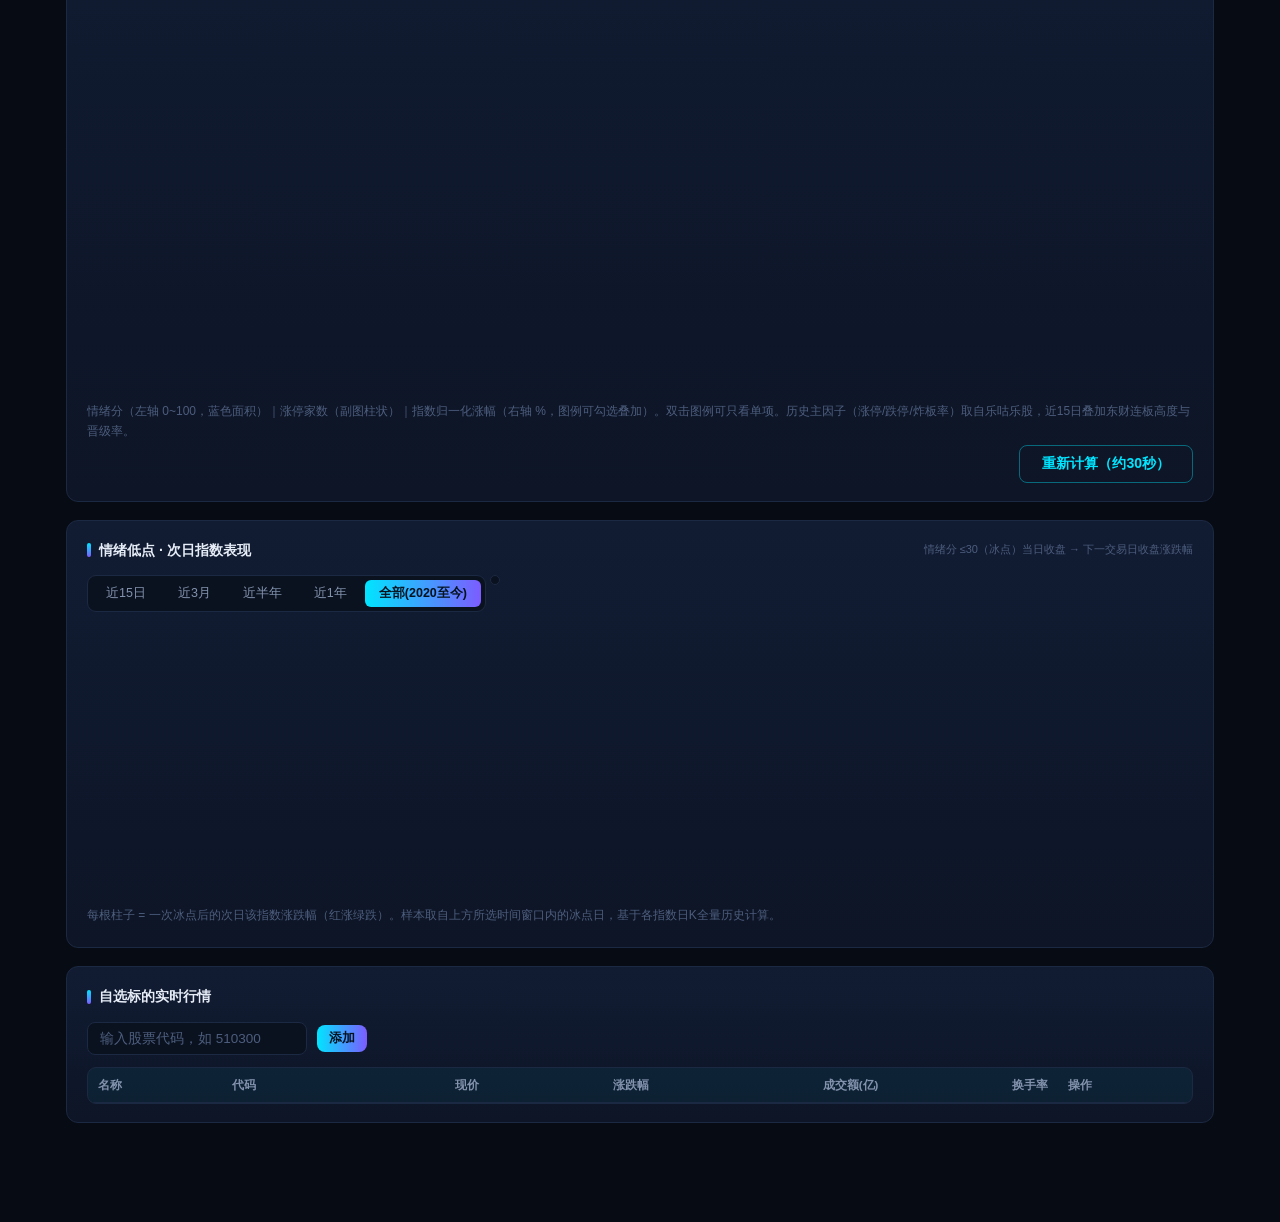
==== commit 5363ad57: "feat(liangneng): 量能预测改用开盘啦校准权重，板块改东财主源 - 分时量能权重由「30 分钟 U 型分段」改为 _KPL_ANCHORS 9 锚点线性插值，锚点按 08-28 真实分时" ====
--- a/templates/index.html
+++ b/templates/index.html
@@ -145,7 +145,7 @@
           <button class="seg-btn" data-days="60">近3月</button>
           <button class="seg-btn" data-days="120">近半年</button>
           <button class="seg-btn" data-days="250">近1年</button>
-          <button class="seg-btn" data-days="0">全部(2020至今)</button>
+          <button class="seg-btn" data-days="750">近3年</button>
         </div>
         <div class="field">
           <label>冰点阈值（≤，可改）</label>
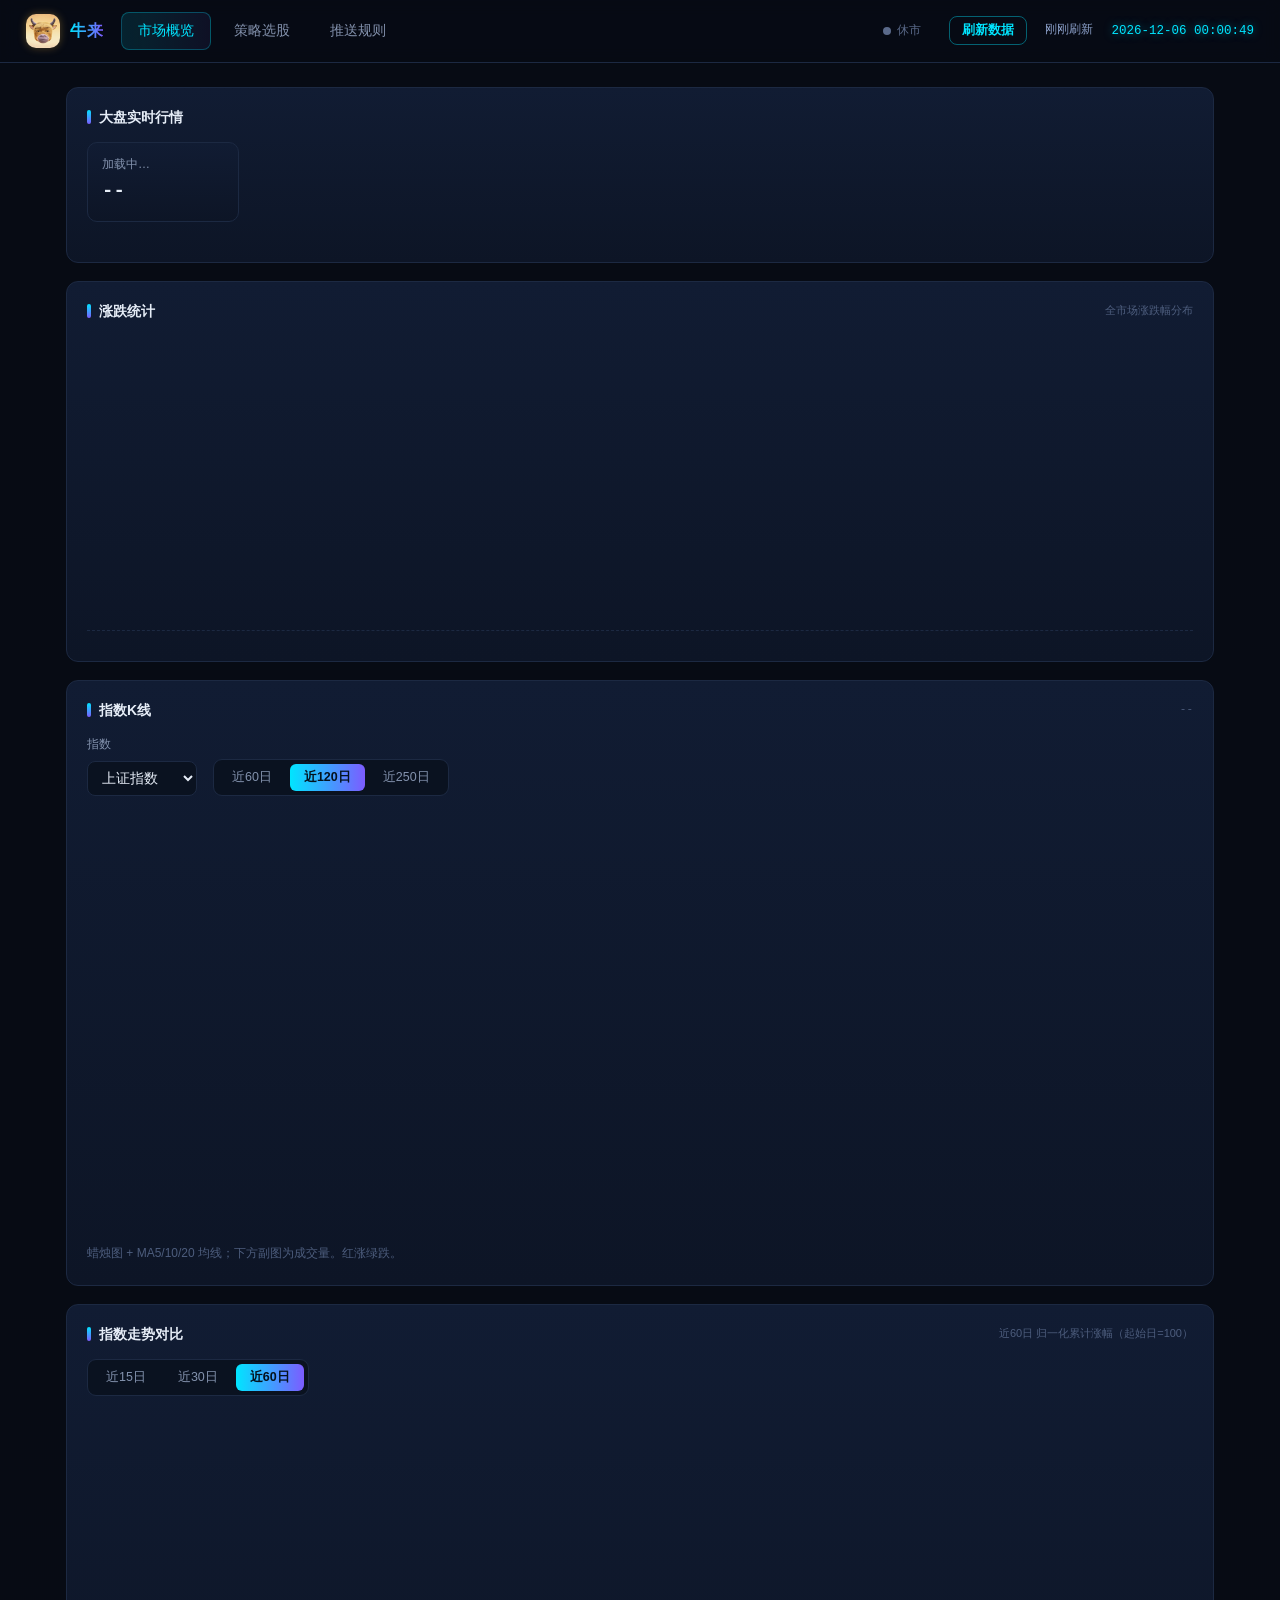
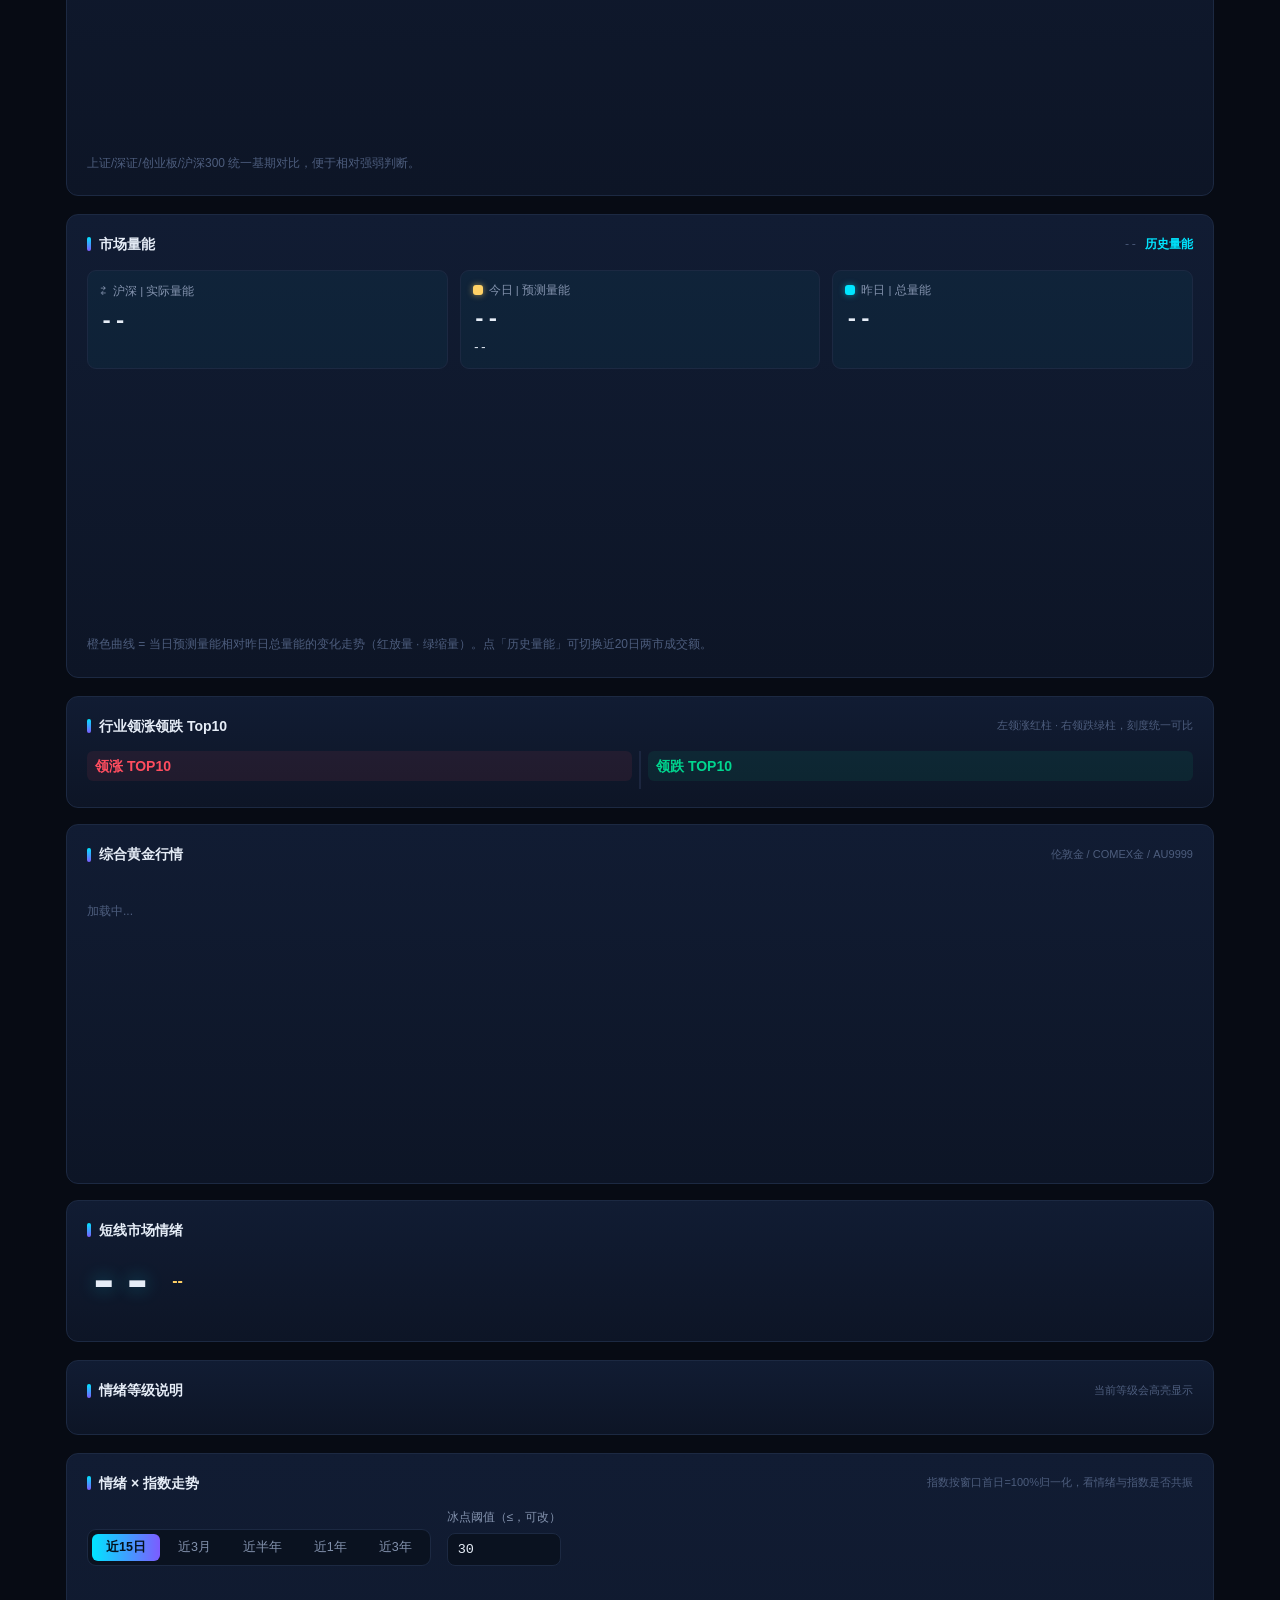
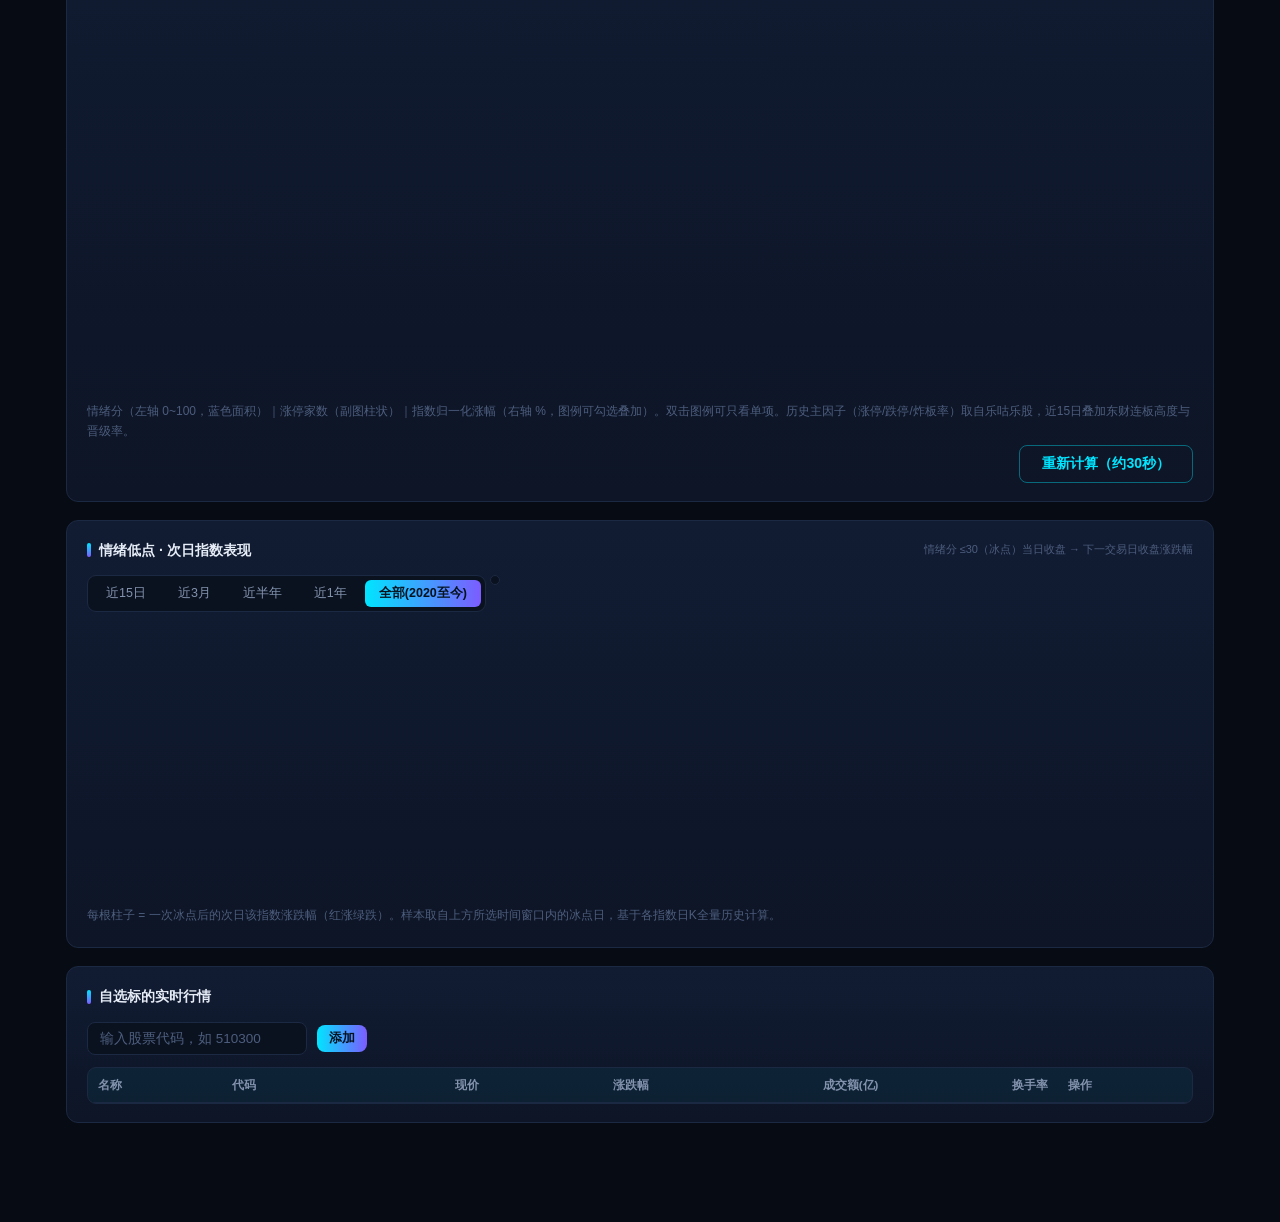
==== commit cbe259f0: "feat(screen): 选股策略管理重做，结果补齐所属行业 - core/screener.py 新增东财行业映射 _industry_map()（落 data/industry_map.json" ====
--- a/templates/index.html
+++ b/templates/index.html
@@ -11,7 +11,7 @@
   <div class="brand"><img class="bull-logo" src="/static/logo_candidates/logo_realistic.jpg" alt="牛来"><span class="dot">牛来</span></div>
   <div class="tabs">
     <div class="tab on" data-page="overview">市场概览</div>
-    <div class="tab" data-page="screener">智能选股</div>
+    <div class="tab" data-page="screener">策略选股</div>
     <div class="tab" data-page="rules">推送规则</div>
   </div>
   <div class="sp"></div>
@@ -205,276 +205,163 @@
 
       <!-- 右侧：主工作区 -->
       <main class="sc-main">
-        <!-- Tab 栏 -->
-        <div class="sc-tabs">
-          <button class="sc-tab active" data-tab="formula">公式编辑</button>
-          <button class="sc-tab" data-tab="config">选股配置</button>
-          <button class="sc-tab" data-tab="backtest">回测</button>
-        </div>
-
-        <!-- Tab 内容：公式编辑 -->
-        <div class="sc-tab-pane active" data-pane="formula">
-          <div class="sc-formula-wrap">
-            <!-- 策略公式编辑器 -->
-            <div class="card sc-formula-card">
-              <div class="sc-card-header">
-                <div class="sc-card-title-row">
-                  <h3>策略公式</h3>
-                  <span class="sc-strategy-name" id="sc-strategy-name">--</span>
+        <div class="sc-formula-wrap">
+          <!-- 策略公式编辑器 -->
+          <div class="card sc-formula-card">
+            <div class="sc-card-header">
+              <div class="sc-card-title-row">
+                <h3>策略公式</h3>
+                <span class="sc-strategy-name" id="sc-strategy-name">--</span>
+              </div>
+              <div class="sc-card-actions">
+                <button class="btn ghost sm" id="sc-edit-code" style="display:none">编辑代码</button>
+                <button class="btn sm" id="sc-save-code" style="display:none">保存策略</button>
+                <button class="btn ghost sm" id="sc-cancel-code" style="display:none">取消</button>
+                <button class="btn ghost sm" id="sc-check-syntax" style="display:none">语法检查</button>
+              </div>
+            </div>
+            <div class="sc-code-meta" id="sc-code-meta">
+              <div class="sc-meta-item"><span class="sc-meta-label">策略名称</span><span class="sc-meta-val" id="sc-code-name">--</span></div>
+              <div class="sc-meta-item"><span class="sc-meta-label">描述</span><span class="sc-meta-val" id="sc-code-desc">--</span></div>
+            </div>
+            <div class="sc-code-name-edit" id="sc-code-name-edit" style="display:none">
+              <div class="sc-field-inline">
+                <label>策略名称</label>
+                <input id="sc-name" placeholder="给策略起个名字">
+              </div>
+              <div class="sc-field-inline">
+                <label>描述</label>
+                <input id="sc-desc" placeholder="一句话说明">
+              </div>
+            </div>
+            <textarea id="sc-code" class="tdx-code" readonly placeholder="在此粘贴或编写通达信公式..."></textarea>
+          </div>
+        </div>
+
+        <div class="sc-config-wrap">
+          <!-- 选股范围 -->
+          <div class="card">
+            <h3>选股范围</h3>
+            <div class="sc-config-group">
+              <div class="sc-config-label">预设范围</div>
+              <select id="sc-scope-preset" class="sc-select">
+                <option value="all">全市场</option>
+                <option value="hs_a">沪深A股</option>
+                <option value="hs300">沪深300成分股</option>
+                <option value="zz500">中证500成分股</option>
+                <option value="custom">自定义</option>
+              </select>
+            </div>
+            <div class="sc-scope-custom" id="sc-scope-custom" style="display:none">
+              <div class="sc-config-label">自定义板块</div>
+              <div class="sc-chk-grid">
+                <label><input type="checkbox" value="sh_main"> 沪市主板</label>
+                <label><input type="checkbox" value="sz_main"> 深市主板</label>
+                <label><input type="checkbox" value="kcb"> 科创板</label>
+                <label><input type="checkbox" value="cyb"> 创业板</label>
+                <label><input type="checkbox" value="bj"> 北交所</label>
+              </div>
+            </div>
+          </div>
+
+          <!-- 排除条件 -->
+          <div class="card">
+            <h3>排除条件</h3>
+            <div class="sc-chk-grid">
+              <label><input type="checkbox" value="st" checked> ST/*ST</label>
+              <label><input type="checkbox" value="suspend" checked> 停牌/未交易</label>
+              <label><input type="checkbox" value="new"> 次新股</label>
+            </div>
+          </div>
+
+          <!-- 其他配置 -->
+          <div class="card">
+            <h3>其他设置</h3>
+            <div class="sc-config-grid">
+              <div class="sc-config-item">
+                <div class="sc-config-label">复权方式</div>
+                <select id="sc-adjust" class="sc-select">
+                  <option value="qfq">前复权</option>
+                  <option value="hfq">后复权</option>
+                  <option value="bfq">不复权</option>
+                </select>
+              </div>
+              <div class="sc-config-item">
+                <div class="sc-config-label">结果上限</div>
+                <input id="sc-limit" class="mono sc-input" type="number" value="100">
+              </div>
+              <div class="sc-config-item">
+                <div class="sc-config-label">排序方式</div>
+                <select id="sc-sort" class="sc-select">
+                  <option value="mcap_yi">市值从大到小</option>
+                  <option value="change_pct">涨幅从高到低</option>
+                  <option value="amount_yi">成交额从大到小</option>
+                  <option value="turnover_pct">换手率从高到低</option>
+                </select>
+              </div>
+            </div>
+          </div>
+
+          <!-- 定时选股 -->
+          <div class="card">
+            <h3>定时选股</h3>
+            <div class="sc-timer-group">
+              <label class="sc-switch">
+                <input type="checkbox" id="sc-timer-enabled">
+                <span class="sc-switch-slider"></span>
+                <span class="sc-switch-label">启用定时选股</span>
+              </label>
+              <div class="sc-timer-options" id="sc-timer-options" style="display:none">
+                <div class="sc-timer-row">
+                  <div class="sc-config-item">
+                    <div class="sc-config-label">执行时间</div>
+                    <input id="sc-push-time" class="mono sc-input" type="time" value="15:05">
+                  </div>
+                  <div class="sc-config-item">
+                    <div class="sc-config-label">推送目标</div>
+                    <select id="sc-feishu-target" class="sc-select">
+                      <option value="feishu">飞书群</option>
+                    </select>
+                  </div>
                 </div>
-                <div class="sc-card-actions">
-                  <button class="btn ghost sm" id="sc-edit-code" style="display:none">编辑代码</button>
-                  <button class="btn sm" id="sc-save-code" style="display:none">保存代码</button>
-                  <button class="btn ghost sm" id="sc-cancel-code" style="display:none">取消</button>
-                  <button class="btn ghost sm" id="sc-check-syntax" style="display:none">语法检查</button>
-                </div>
-              </div>
-              <div class="sc-code-meta" id="sc-code-meta">
-                <div class="sc-meta-item"><span class="sc-meta-label">策略名称</span><span class="sc-meta-val" id="sc-code-name">--</span></div>
-                <div class="sc-meta-item"><span class="sc-meta-label">描述</span><span class="sc-meta-val" id="sc-code-desc">--</span></div>
-              </div>
-              <div class="sc-code-name-edit" id="sc-code-name-edit" style="display:none">
-                <div class="sc-field-inline">
-                  <label>策略名称</label>
-                  <input id="sc-name" placeholder="给策略起个名字">
-                </div>
-                <div class="sc-field-inline">
-                  <label>描述</label>
-                  <input id="sc-desc" placeholder="一句话说明">
-                </div>
-              </div>
-              <textarea id="sc-code" class="tdx-code" readonly placeholder="在此粘贴或编写通达信公式..."></textarea>
-            </div>
-
-            <!-- 选股结果表格 -->
-            <div class="card sc-result-card">
-              <div class="sc-result-header">
-                <div class="sc-result-title">
-                  <h3>选股结果</h3>
-                  <span class="hint mono" id="sc-result-count">--</span>
-                </div>
-                <div class="sc-result-actions">
-                  <button class="btn ghost sm" id="sc-push-result" style="display:none">📤 推送飞书</button>
-                  <button class="btn primary" id="sc-run-screen">立即选股</button>
-                  <button class="btn ghost" id="sc-cancel-screen" style="display:none">取消选股</button>
-                </div>
-              </div>
-              <div class="sc-progress" id="sc-progress" style="display:none">
-                <div class="sc-progress-bar"><div class="sc-progress-fill" id="sc-progress-fill"></div></div>
-                <div class="sc-progress-text" id="sc-progress-text">准备中…</div>
-              </div>
-              <div class="tbl-wrap"><table class="tbl" id="sc-results">
-                <thead><tr>
-                  <th>代码</th><th>名称</th><th class="num">现价</th>
-                  <th class="num">涨跌幅</th><th class="num">市值(亿)</th>
-                  <th class="num">成交额(亿)</th><th>信号类型</th><th>入选时间</th><th>行业</th>
-                </tr></thead>
-                <tbody><tr><td colspan="9" style="text-align:center;color:#4d5d7d">点击"立即选股"开始选股</td></tr></tbody>
-              </table></div>
-            </div>
-          </div>
-        </div>
-
-        <!-- Tab 内容：选股配置 -->
-        <div class="sc-tab-pane" data-pane="config">
-          <div class="sc-config-wrap">
-            <!-- 选股范围 -->
-            <div class="card">
-              <h3>选股范围</h3>
-              <div class="sc-config-group">
-                <div class="sc-config-label">预设范围</div>
-                <select id="sc-scope-preset" class="sc-select">
-                  <option value="all">全市场</option>
-                  <option value="hs_a">沪深A股</option>
-                  <option value="hs300">沪深300成分股</option>
-                  <option value="zz500">中证500成分股</option>
-                  <option value="custom">自定义</option>
-                </select>
-              </div>
-              <div class="sc-scope-custom" id="sc-scope-custom" style="display:none">
-                <div class="sc-config-label">自定义板块</div>
-                <div class="sc-chk-grid">
-                  <label><input type="checkbox" value="sh_main"> 沪市主板</label>
-                  <label><input type="checkbox" value="sz_main"> 深市主板</label>
-                  <label><input type="checkbox" value="kcb"> 科创板</label>
-                  <label><input type="checkbox" value="cyb"> 创业板</label>
-                  <label><input type="checkbox" value="bj"> 北交所</label>
-                </div>
-              </div>
-            </div>
-
-            <!-- 排除条件 -->
-            <div class="card">
-              <h3>排除条件</h3>
-              <div class="sc-chk-grid">
-                <label><input type="checkbox" value="st" checked> ST/*ST</label>
-                <label><input type="checkbox" value="suspend" checked> 停牌/未交易</label>
-                <label><input type="checkbox" value="new"> 次新股</label>
-              </div>
-            </div>
-
-            <!-- 其他配置 -->
-            <div class="card">
-              <h3>其他设置</h3>
-              <div class="sc-config-grid">
-                <div class="sc-config-item">
-                  <div class="sc-config-label">复权方式</div>
-                  <select id="sc-adjust" class="sc-select">
-                    <option value="qfq">前复权</option>
-                    <option value="hfq">后复权</option>
-                    <option value="bfq">不复权</option>
-                  </select>
-                </div>
-                <div class="sc-config-item">
-                  <div class="sc-config-label">结果上限</div>
-                  <input id="sc-limit" class="mono sc-input" type="number" value="100">
-                </div>
-                <div class="sc-config-item">
-                  <div class="sc-config-label">排序方式</div>
-                  <select id="sc-sort" class="sc-select">
-                    <option value="mcap_yi">市值从大到小</option>
-                    <option value="change_pct">涨幅从高到低</option>
-                    <option value="amount_yi">成交额从大到小</option>
-                    <option value="turnover_pct">换手率从高到低</option>
-                  </select>
-                </div>
-              </div>
-            </div>
-
-            <!-- 定时选股 -->
-            <div class="card">
-              <h3>定时选股</h3>
-              <div class="sc-timer-group">
-                <label class="sc-switch">
-                  <input type="checkbox" id="sc-timer-enabled">
-                  <span class="sc-switch-slider"></span>
-                  <span class="sc-switch-label">启用定时选股</span>
-                </label>
-                <div class="sc-timer-options" id="sc-timer-options" style="display:none">
-                  <div class="sc-timer-row">
-                    <div class="sc-config-item">
-                      <div class="sc-config-label">执行时间</div>
-                      <input id="sc-push-time" class="mono sc-input" type="time" value="15:05">
-                    </div>
-                    <div class="sc-config-item">
-                      <div class="sc-config-label">推送目标</div>
-                      <select id="sc-feishu-target" class="sc-select">
-                        <option value="feishu">飞书群</option>
-                      </select>
-                    </div>
-                  </div>
-                  <div class="sc-timer-hint" id="sc-push-hint"></div>
-                </div>
-              </div>
-            </div>
-
-            <!-- 保存按钮 -->
-            <div style="display:flex;justify-content:flex-end;gap:10px">
-              <button class="btn ghost" id="sc-reset-config">重置</button>
-              <button class="btn primary" id="sc-save-config-btn">保存配置</button>
-            </div>
-          </div>
-        </div>
-
-        <!-- Tab 内容：回测 -->
-        <div class="sc-tab-pane" data-pane="backtest">
-          <div class="sc-backtest-wrap">
-            <!-- 回测参数 -->
-            <div class="card">
-              <div class="sc-card-header">
-                <h3>回测参数</h3>
-                <button class="btn primary" id="sc-bt-run">开始回测</button>
-              </div>
-              <div class="sc-config-grid">
-                <div class="sc-config-item">
-                  <div class="sc-config-label">回测策略</div>
-                  <select id="sc-bt-indicator" class="sc-select">
-                    <optgroup label="我的策略" id="sc-bt-my-indicators">
-                      <option value="current">使用当前策略</option>
-                    </optgroup>
-                    <optgroup label="内置策略">
-                      <option value="macd">MACD 金叉死叉</option>
-                      <option value="kdj">KDJ 金叉死叉</option>
-                      <option value="ma5_10">MA5/MA10 金叉</option>
-                      <option value="ma20_60">MA20/MA60 金叉</option>
-                      <option value="rsi">RSI 超买超卖</option>
-                      <option value="boll">BOLL 突破</option>
-                    </optgroup>
-                  </select>
-                </div>
-                <div class="sc-config-item">
-                  <div class="sc-config-label">回测股票池</div>
-                  <select id="sc-bt-pool" class="sc-select">
-                    <option value="hs300">沪深300成分股</option>
-                    <option value="zz500">中证500成分股</option>
-                    <option value="all">全市场</option>
-                    <option value="hs_a">沪深A股</option>
-                    <option value="custom">自定义股票池</option>
-                  </select>
-                </div>
-                <div class="sc-config-item">
-                  <div class="sc-config-label">回测天数</div>
-                  <input id="sc-bt-days" class="mono sc-input" type="number" value="250" min="30" max="2000">
-                </div>
-                <div class="sc-config-item">
-                  <div class="sc-config-label">复权方式</div>
-                  <select id="sc-bt-adjust" class="sc-select">
-                    <option value="qfq">前复权</option>
-                    <option value="hfq">后复权</option>
-                    <option value="bfq">不复权</option>
-                  </select>
-                </div>
-              </div>
-            </div>
-
-            <!-- 回测指标卡片 -->
-            <div class="sc-bt-stats" id="sc-bt-stats" style="display:none">
-              <div class="sc-stat-card">
-                <div class="sc-stat-label">累计收益率</div>
-                <div class="sc-stat-value" id="sc-bt-total-ret">--</div>
-              </div>
-              <div class="sc-stat-card">
-                <div class="sc-stat-label">年化收益率</div>
-                <div class="sc-stat-value" id="sc-bt-annual-ret">--</div>
-              </div>
-              <div class="sc-stat-card">
-                <div class="sc-stat-label">最大回撤</div>
-                <div class="sc-stat-value danger" id="sc-bt-max-dd">--</div>
-              </div>
-              <div class="sc-stat-card">
-                <div class="sc-stat-label">胜率</div>
-                <div class="sc-stat-value" id="sc-bt-win-rate">--</div>
-              </div>
-              <div class="sc-stat-card">
-                <div class="sc-stat-label">盈亏比</div>
-                <div class="sc-stat-value" id="sc-bt-profit-ratio">--</div>
-              </div>
-              <div class="sc-stat-card">
-                <div class="sc-stat-label">交易次数</div>
-                <div class="sc-stat-value" id="sc-bt-trade-count">--</div>
-              </div>
-            </div>
-
-            <!-- 收益曲线图 -->
-            <div class="card" id="sc-bt-chart-card" style="display:none">
-              <h3>收益曲线 <span class="hint">策略净值 vs 基准</span></h3>
-              <div id="sc-bt-chart" style="height:360px"></div>
-            </div>
-
-            <!-- 交易明细 -->
-            <div class="card" id="sc-bt-trades-card" style="display:none">
-              <h3>逐笔交易明细</h3>
-              <div class="tbl-wrap"><table class="tbl" id="sc-bt-trades"></table></div>
-            </div>
-
-            <!-- 空状态 -->
-            <div class="sc-bt-empty" id="sc-bt-empty">
-              <div class="sc-bt-empty-icon">📊</div>
-              <div class="sc-bt-empty-title">暂无回测数据</div>
-              <div class="sc-bt-empty-desc">选择策略和股票池后，点击"开始回测"查看表现</div>
-            </div>
-          </div>
-        </div>
+                <div class="sc-timer-hint" id="sc-push-hint"></div>
+              </div>
+            </div>
+          </div>
+
+          <!-- 保存按钮 -->
+          <div style="display:flex;justify-content:flex-end;gap:10px">
+            <button class="btn ghost" id="sc-reset-config">重置配置</button>
+          </div>
+        </div>
+
+        <!-- 选股结果表格 -->
+        <div class="card sc-result-card">
+          <div class="sc-result-header">
+            <div class="sc-result-title">
+              <h3>选股结果</h3>
+              <span class="hint mono" id="sc-result-count">--</span>
+            </div>
+            <div class="sc-result-actions">
+              <button class="btn ghost sm" id="sc-push-result" style="display:none">📤 推送飞书</button>
+              <button class="btn primary" id="sc-run-screen">立即选股</button>
+              <button class="btn ghost" id="sc-cancel-screen" style="display:none">取消选股</button>
+            </div>
+          </div>
+          <div class="sc-progress" id="sc-progress" style="display:none">
+            <div class="sc-progress-bar"><div class="sc-progress-fill" id="sc-progress-fill"></div></div>
+            <div class="sc-progress-text" id="sc-progress-text">准备中…</div>
+          </div>
+          <div class="tbl-wrap"><table class="tbl" id="sc-results">
+            <thead><tr>
+              <th>代码</th><th>名称</th><th class="num">现价</th>
+              <th class="num">涨跌幅</th><th class="num">市值(亿)</th>
+              <th class="num">成交额(亿)</th><th>行业</th><th>信号类型</th><th>入选时间</th><th>操作</th>
+            </tr></thead>
+            <tbody><tr><td colspan="10" style="text-align:center;color:#4d5d7d">点击"立即选股"开始选股</td></tr></tbody>
+          </table></div>
+        </div>
+
       </main>
     </div>
   </div>
--- a/static/style.css
+++ b/static/style.css
@@ -239,6 +239,7 @@
 .lvl-desc{font-size:12px;color:#8ba0c9;line-height:1.5;margin-bottom:4px}
 .lvl-advice{font-size:12px;color:#00d68f;line-height:1.5}
 .lvl-card.on .lvl-advice{color:#ffd700}
+.lvl-date{font-size:12px;color:#8a96b5;margin-bottom:8px;grid-column:1 / -1}
 
 /* ═══ 智能选股页 ═══ */
 
@@ -273,6 +274,11 @@
 .sc-strategy-item-desc{font-size:11px;color:var(--sub);margin-top:2px;white-space:nowrap;overflow:hidden;text-overflow:ellipsis}
 
 .sc-strategy-icon{font-size:13px;color:var(--sub);flex-shrink:0}
+
+/* 策略列表项删除按钮：默认隐藏，hover 时显现 */
+.sc-strategy-del{position:absolute;right:8px;top:50%;transform:translateY(-50%);background:none;border:none;cursor:pointer;color:var(--sub,#6b7280);font-size:14px;padding:2px 6px;border-radius:3px;opacity:0;transition:opacity .15s}
+.sc-strategy-item:hover .sc-strategy-del{opacity:1}
+.sc-strategy-del:hover{color:var(--red,#e74c3c);background:rgba(231,76,60,.08)}
 .sc-empty-tip{text-align:center;color:#5a6a8a;font-size:12px;padding:30px 10px}
 
 /* 右侧主工作区 */
@@ -546,4 +552,11 @@
     height: 1px;
     transform: translateY(-50%);
   }
-}+}
+
+/* 策略选股 — 结果表 A 股涨跌幅配色（红涨绿跌，scoped 避免影响其他卡片） */
+table#sc-results tbody td.chg-positive { color: #e74c3c; }
+table#sc-results tbody td.chg-negative { color: #2ecc71; }
+/* 操作列"回测"链接按钮（继承 .link-btn，如没有就给兜底样式） */
+button.link-btn.sc-backtest { background: none; border: none; padding: 0; cursor: pointer; color: #2563eb; font: inherit; text-decoration: underline; }
+button.link-btn.sc-backtest:hover { color: #1d4ed8; }
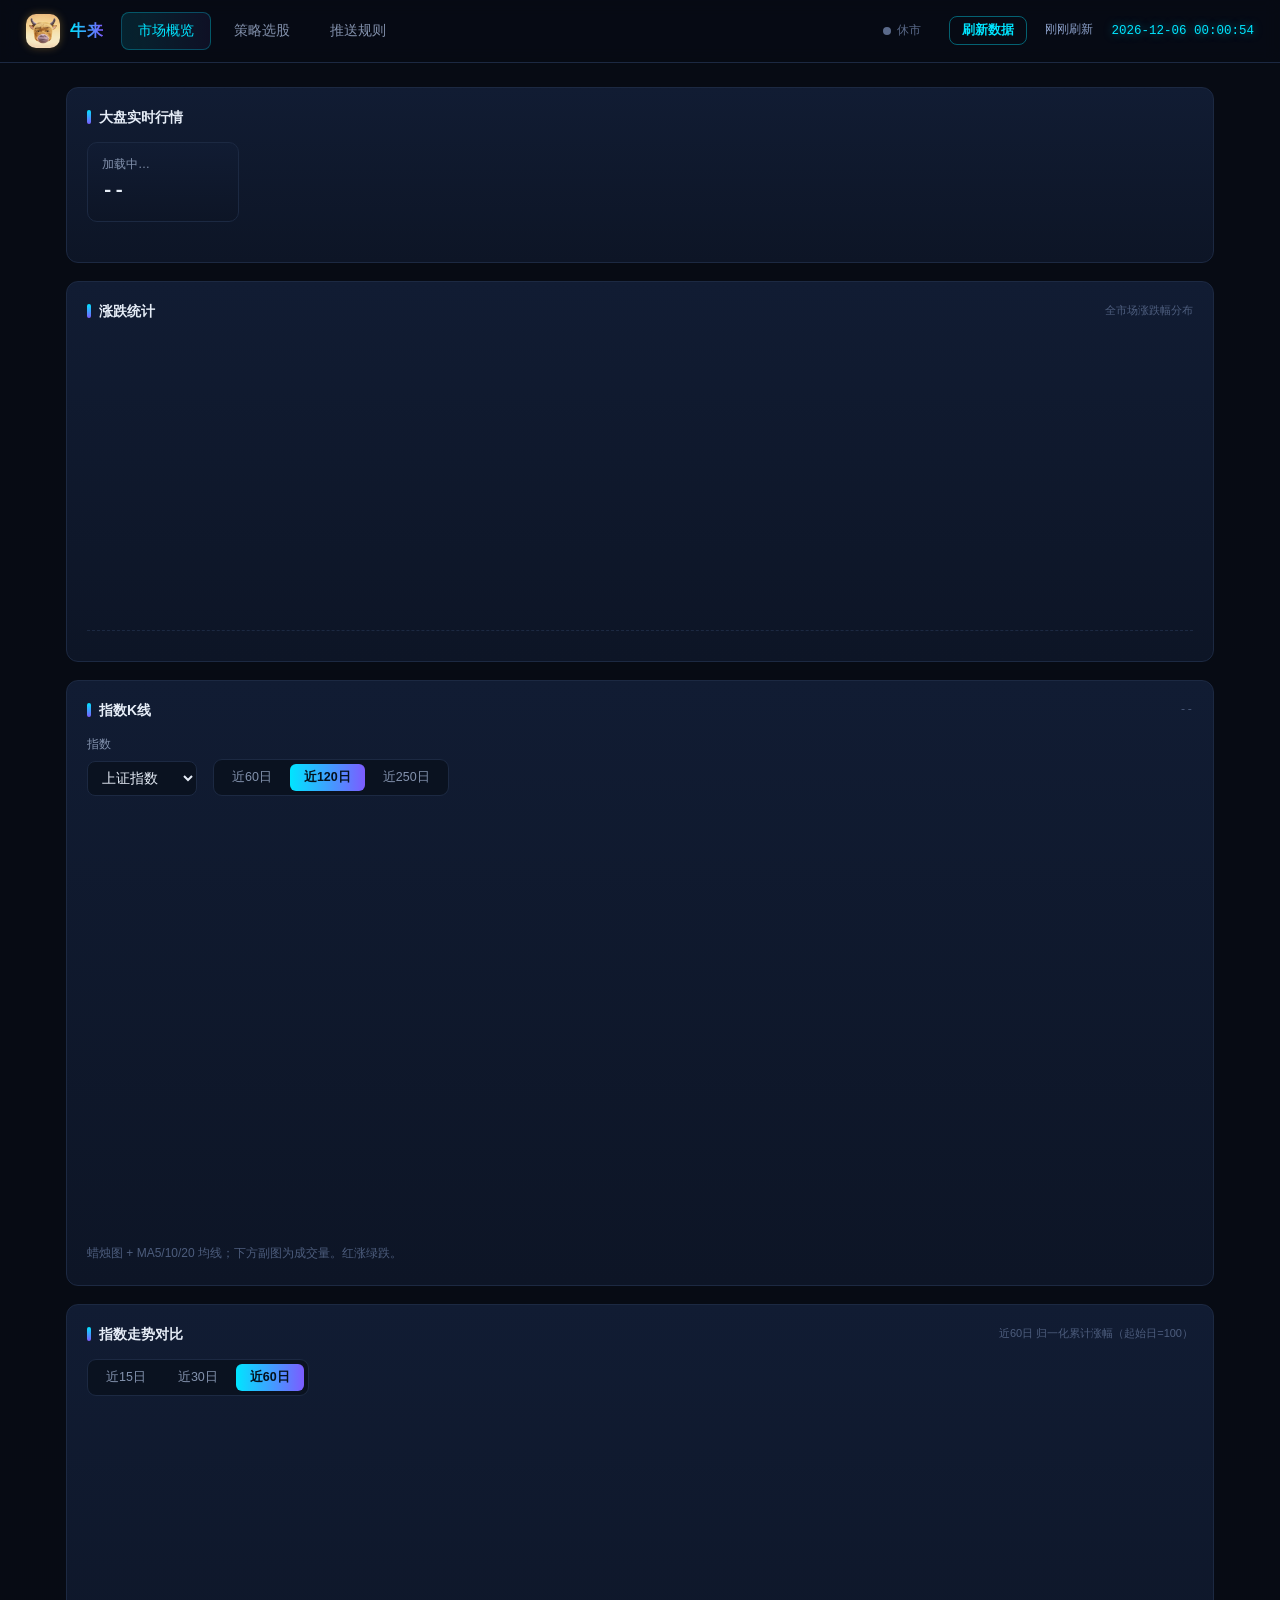
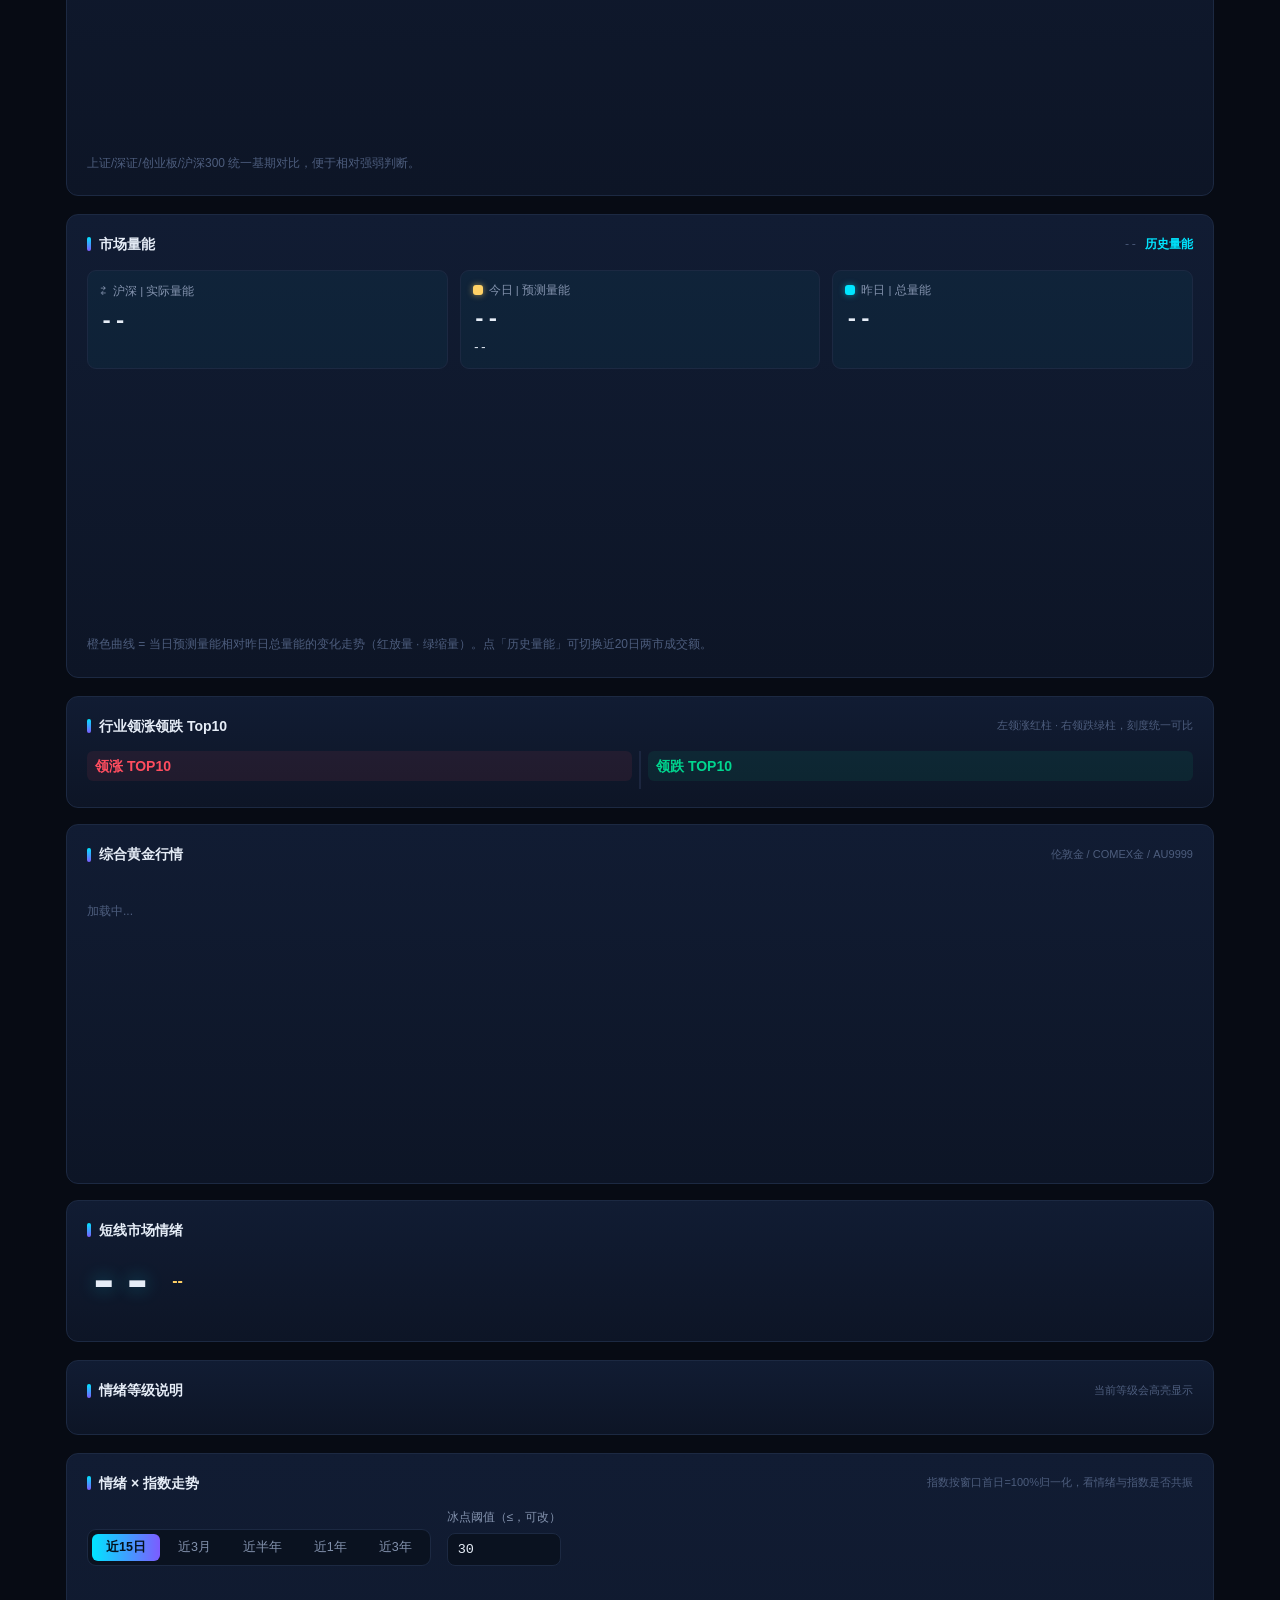
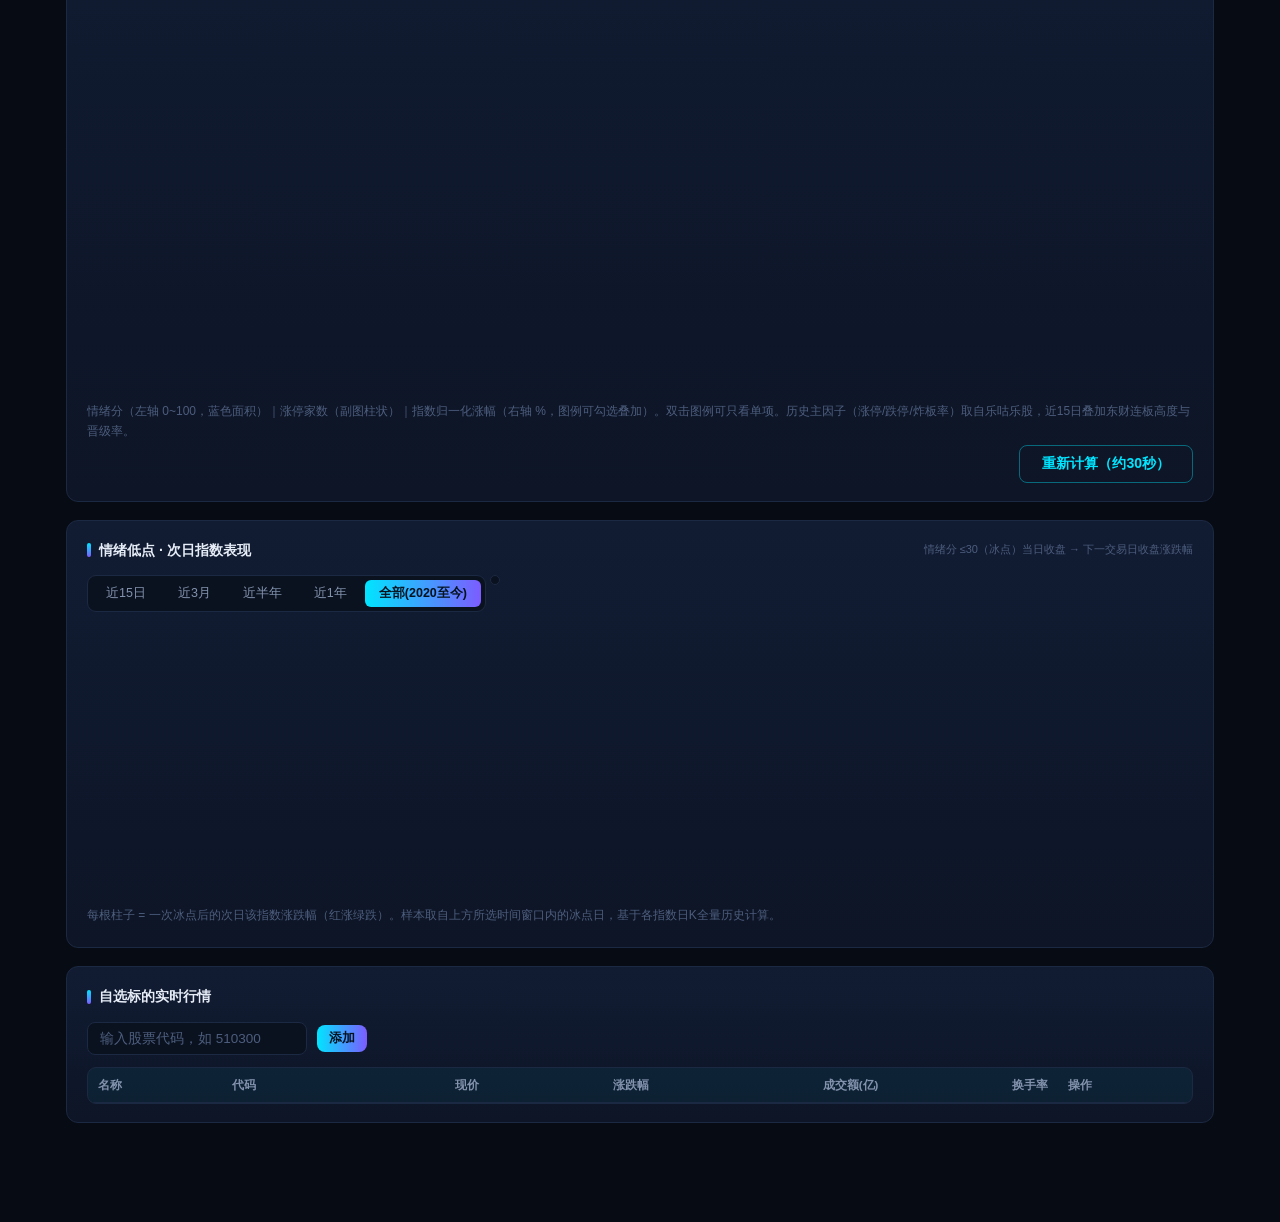
==== commit cb3b3a20: "feat(watchlist): 自选看板新增 K 线弹窗与 KDJ 副图 - 新增 openWatchKline / closeWatchKline / loadWatchKline / calcK" ====
--- a/templates/index.html
+++ b/templates/index.html
@@ -440,6 +440,25 @@
 
 </div>
 
+  <!-- ═══ 自选标的K线弹窗 ═══ -->
+  <div class="modal-bg" id="wk-modal">
+    <div class="modal" style="width:960px;max-width:94vw">
+      <div id="wk-title">
+        <h3 style="margin:0">--（--）</h3>
+        <button class="wk-close" type="button" title="关闭">✕</button>
+      </div>
+      <div class="toolbar">
+        <div class="seg" id="wk-range">
+          <button class="seg-btn on" data-days="60">近60日</button>
+          <button class="seg-btn" data-days="120">近120日</button>
+          <button class="seg-btn" data-days="250">近250日</button>
+        </div>
+      </div>
+      <div id="watch-kline-chart"></div>
+      <div class="note">蜡烛图 + MA5/10/20/60/120 均线；下方副图为成交量。红涨绿跌。</div>
+    </div>
+  </div>
+
 <script src="/static/echarts.min.js"></script>
 <script src="/static/app.js?v=20260826d"></script>
 </body>
--- a/static/style.css
+++ b/static/style.css
@@ -559,4 +559,13 @@
 table#sc-results tbody td.chg-negative { color: #2ecc71; }
 /* 操作列"回测"链接按钮（继承 .link-btn，如没有就给兜底样式） */
 button.link-btn.sc-backtest { background: none; border: none; padding: 0; cursor: pointer; color: #2563eb; font: inherit; text-decoration: underline; }
-button.link-btn.sc-backtest:hover { color: #1d4ed8; }+button.link-btn.sc-backtest:hover { color: #1d4ed8; }
+
+/* 自选K线弹窗 */
+#watch-kline-chart { width: 100%; height: 480px; }
+#wk-title { display: flex; justify-content: space-between; align-items: center; margin-bottom: 12px; }
+#wk-title h3 { margin: 0; }
+.wk-close { background: none; border: none; color: #8a96b5; cursor: pointer; font-size: 18px; padding: 4px 8px; }
+.wk-close:hover { color: #c6d2ef; }
+/* 操作列按钮间距 */
+.w-kline + .w-del, .tbl .btn + .btn { margin-left: 6px; }
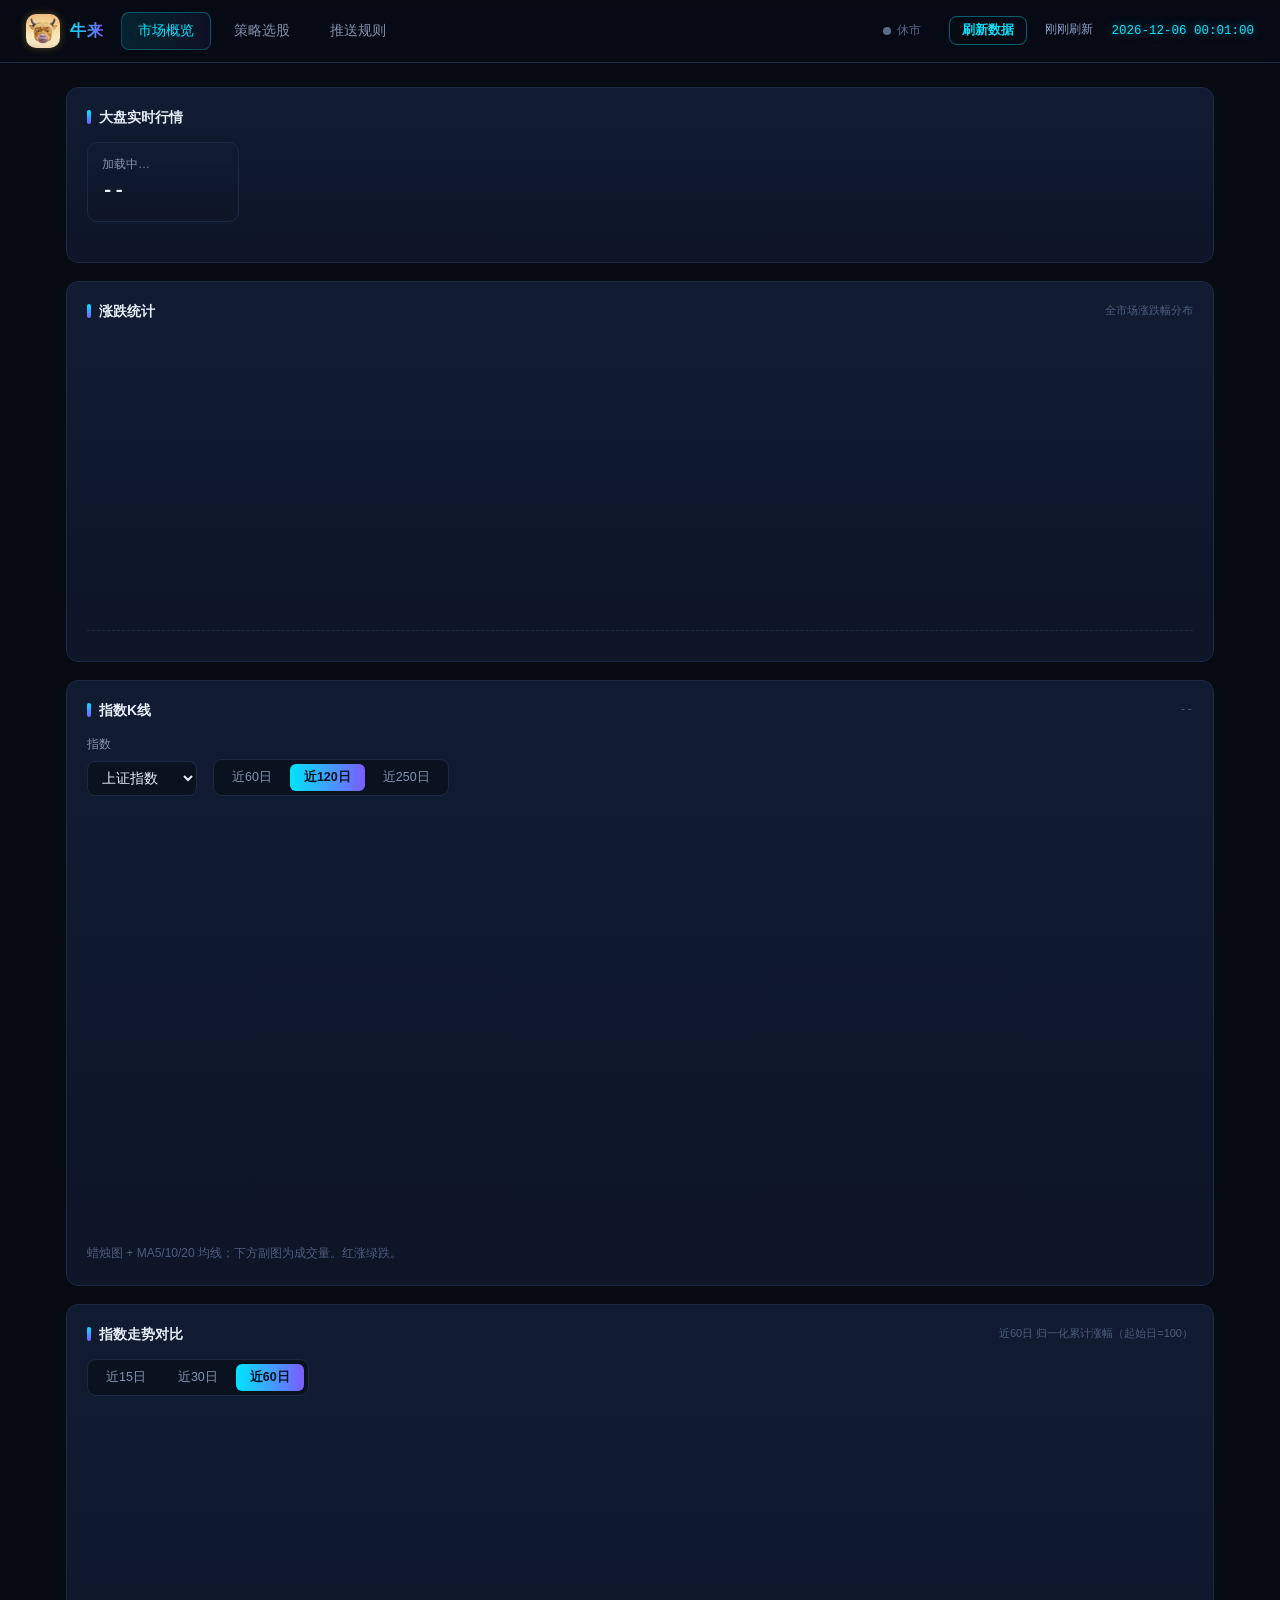
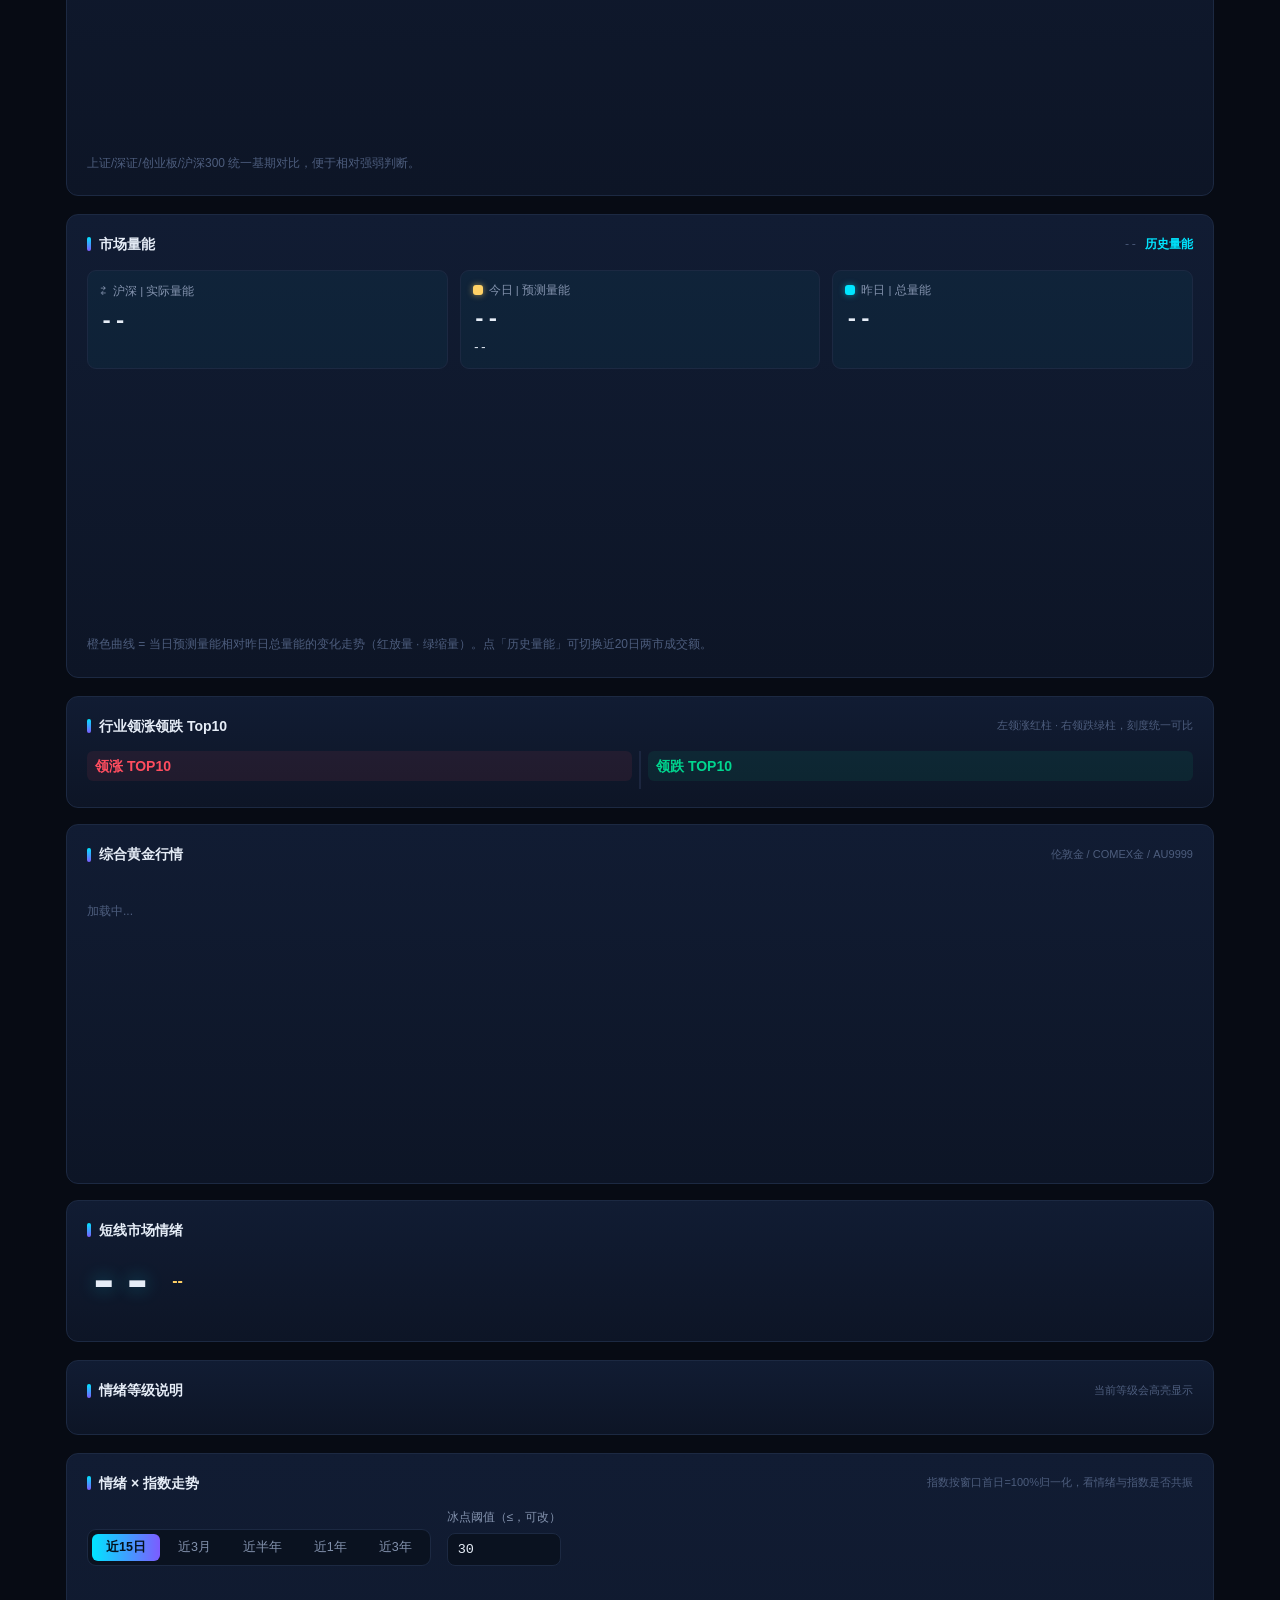
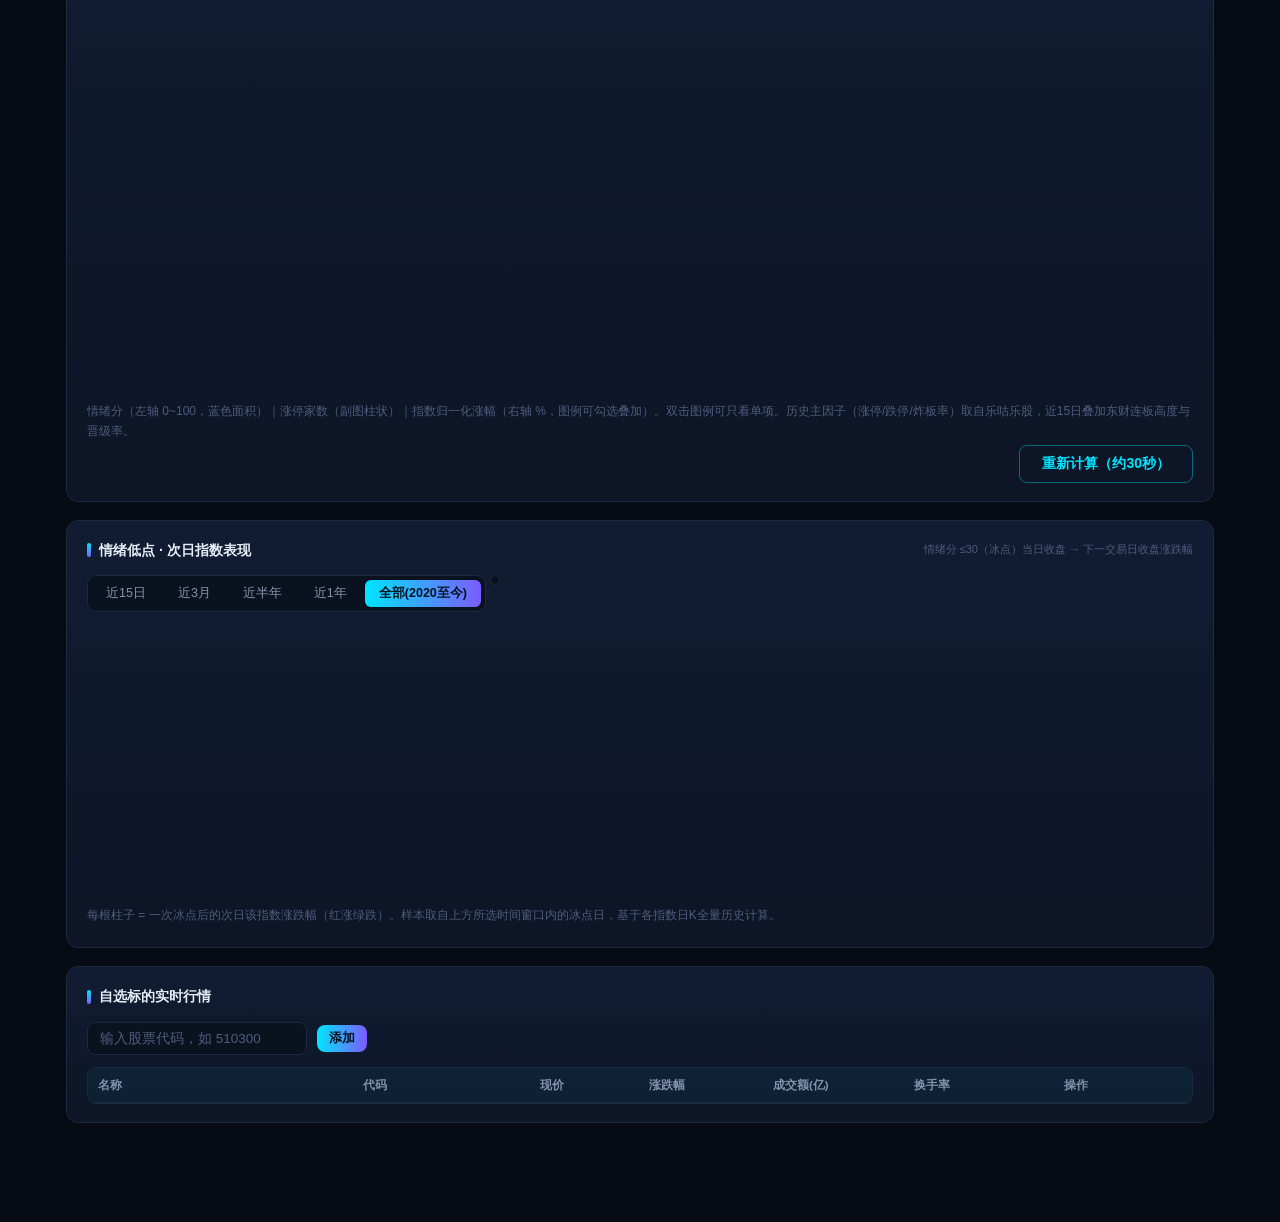
==== commit 2752005b: "feat(overview): 自选标的支持拖拽排序与一键移首 背景 「市场概览 → 自选标的实时行情」操作列原本只有「查看K线」「删除」， 无法调整顺序。新加入的标的只能追加到末尾，关注的票被压在列" ====
--- a/templates/index.html
+++ b/templates/index.html
@@ -180,7 +180,7 @@
         <span class="w-add-msg" id="w-add-msg"></span>
       </div>
       <div class="tbl-wrap"><table class="tbl">
-        <thead><tr><th>名称</th><th>代码</th><th class="num">现价</th><th class="num">涨跌幅</th><th class="num">成交额(亿)</th><th class="num">换手率</th><th>操作</th></tr></thead>
+        <thead><tr><th style="width:24%">名称</th><th style="width:10%">代码</th><th class="num" style="width:10%">现价</th><th class="num" style="width:11%">涨跌幅</th><th class="num" style="width:13%">成交额(亿)</th><th class="num" style="width:11%">换手率</th><th style="width:21%;text-align:center">操作</th></tr></thead>
         <tbody id="w-tbody"></tbody>
       </table></div>
     </div>
--- a/static/style.css
+++ b/static/style.css
@@ -431,7 +431,21 @@
 .w-add-msg{font-size:12px;color:var(--sub)}
 .w-add-msg.ok{color:var(--green)}
 .w-add-msg.err{color:var(--red)}
-.w-del{padding:3px 10px;font-size:12px}
+.w-del{padding:5px 12px;font-size:12.5px;font-weight:600}
+/* 拖拽手柄（三条杠）——外框参考 .btn ghost sm */
+.w-grip{display:inline-flex;align-items:center;vertical-align:middle;padding:5px 12px;cursor:grab;user-select:none;background:transparent;color:var(--cyan);border:1px solid rgba(0,229,255,.4);border-radius:8px}
+.w-grip:active{cursor:grabbing}
+.w-grip svg{display:block;pointer-events:none}
+/* 移首按钮 SVG 图标不继承按钮 padding */
+.w-top svg{display:block;pointer-events:none}
+/* disabled 灰态（移首按钮首条置灰） */
+.tbl .btn[disabled],.tbl .btn.disabled{opacity:.35;cursor:not-allowed;pointer-events:none}
+/* 拖拽视觉反馈：被拖行半透明 + 目标行上下边高亮线 */
+.tbl tr.dragging{opacity:.4}
+.tbl tr.drag-over-top{box-shadow:inset 0 2px 0 0 var(--cyan)}
+.tbl tr.drag-over-bottom{box-shadow:inset 0 -2px 0 0 var(--cyan)}
+/* 操作列按钮高度强制统一：消除 button/span + 文字/SVG 的 line-height 差异 */
+.tbl td .btn.sm,.tbl td .w-grip{display:inline-flex;align-items:center;justify-content:center;line-height:1;height:28px;box-sizing:border-box;vertical-align:middle}
 
 /* ═══ 综合黄金行情卡 ═══ */
 .gold-spot{display:grid;grid-template-columns:repeat(3,1fr);gap:16px;margin-bottom:16px}
@@ -486,6 +500,8 @@
   flex-wrap:nowrap;
   padding:6px 4px;
   border-radius:7px;
+  height:38px;            /* 固定行高，防止视觉错位（rank/name 跨行对齐） */
+  box-sizing:border-box;
 }
 .boards-bar-row.up { flex-direction:row; }
 .boards-bar-row.down { flex-direction:row; }
@@ -562,7 +578,7 @@
 button.link-btn.sc-backtest:hover { color: #1d4ed8; }
 
 /* 自选K线弹窗 */
-#watch-kline-chart { width: 100%; height: 480px; }
+#watch-kline-chart { width: 100%; height: 560px; }
 #wk-title { display: flex; justify-content: space-between; align-items: center; margin-bottom: 12px; }
 #wk-title h3 { margin: 0; }
 .wk-close { background: none; border: none; color: #8a96b5; cursor: pointer; font-size: 18px; padding: 4px 8px; }
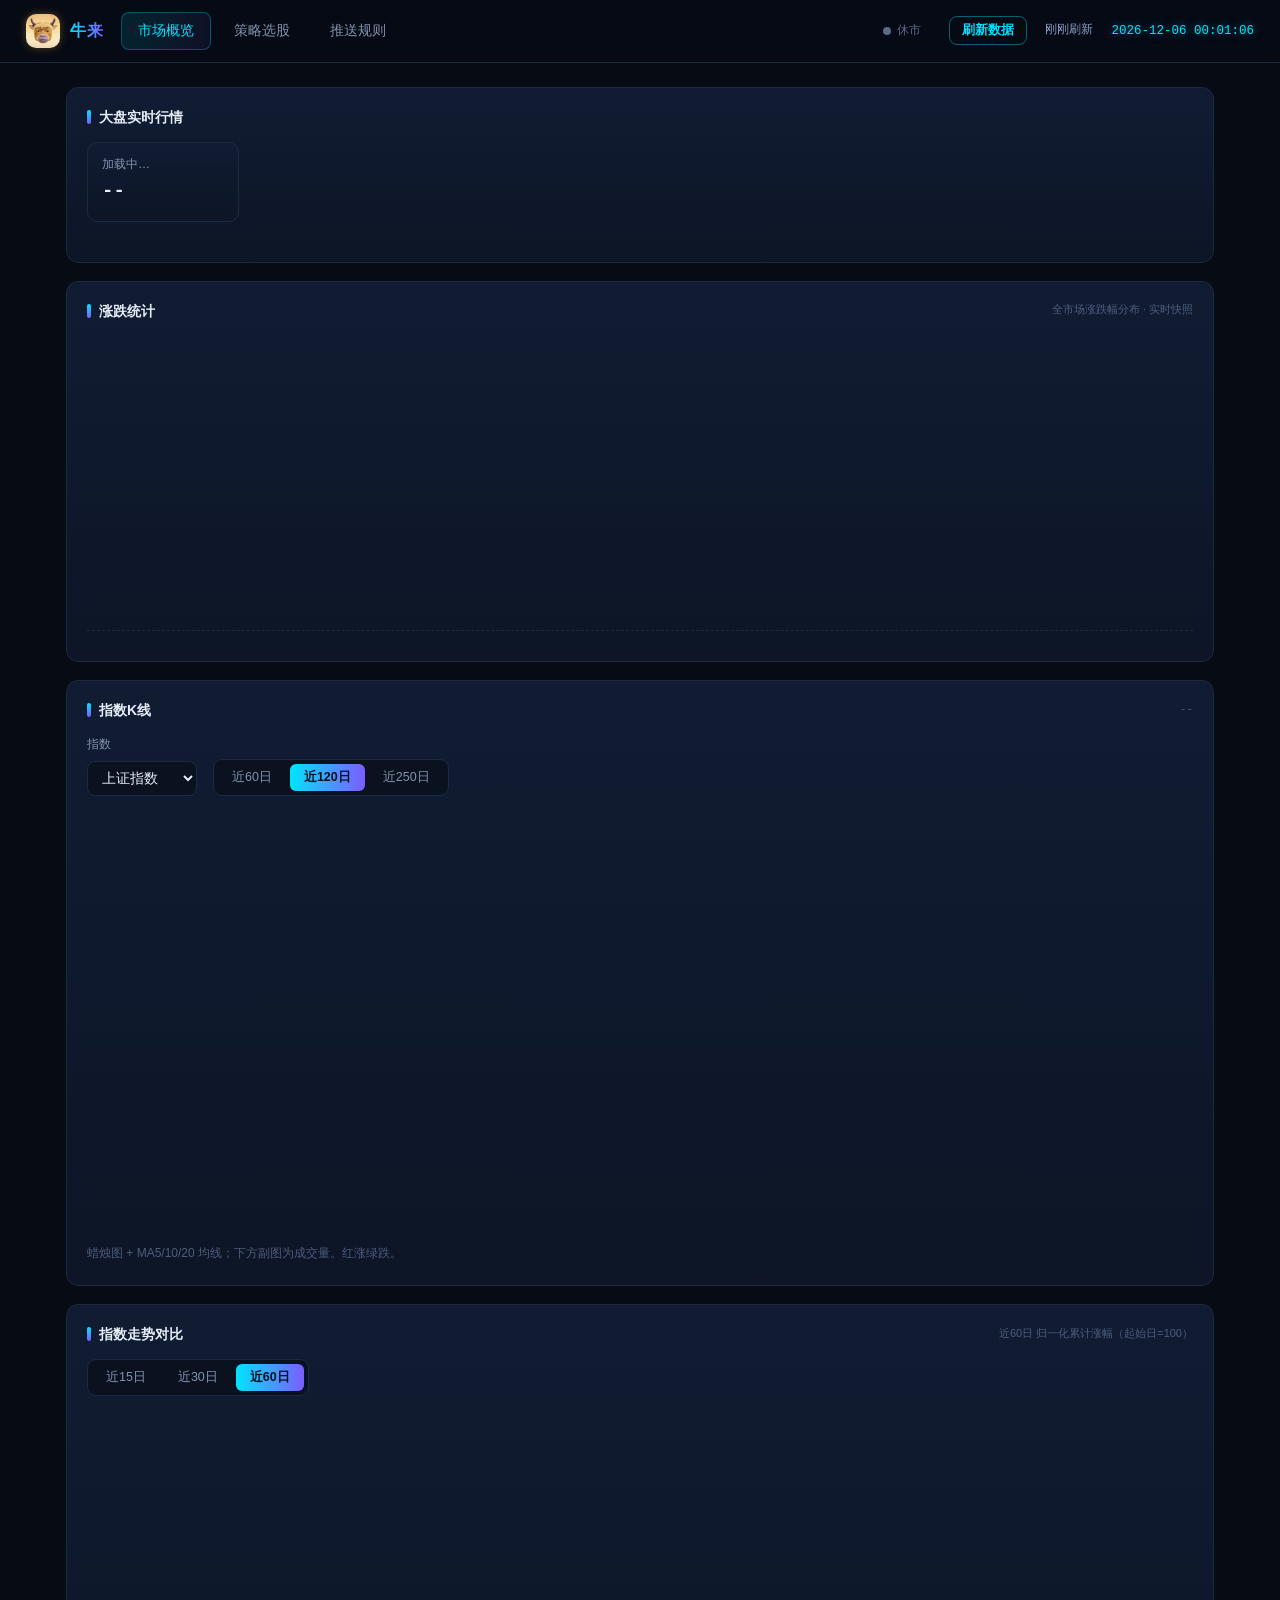
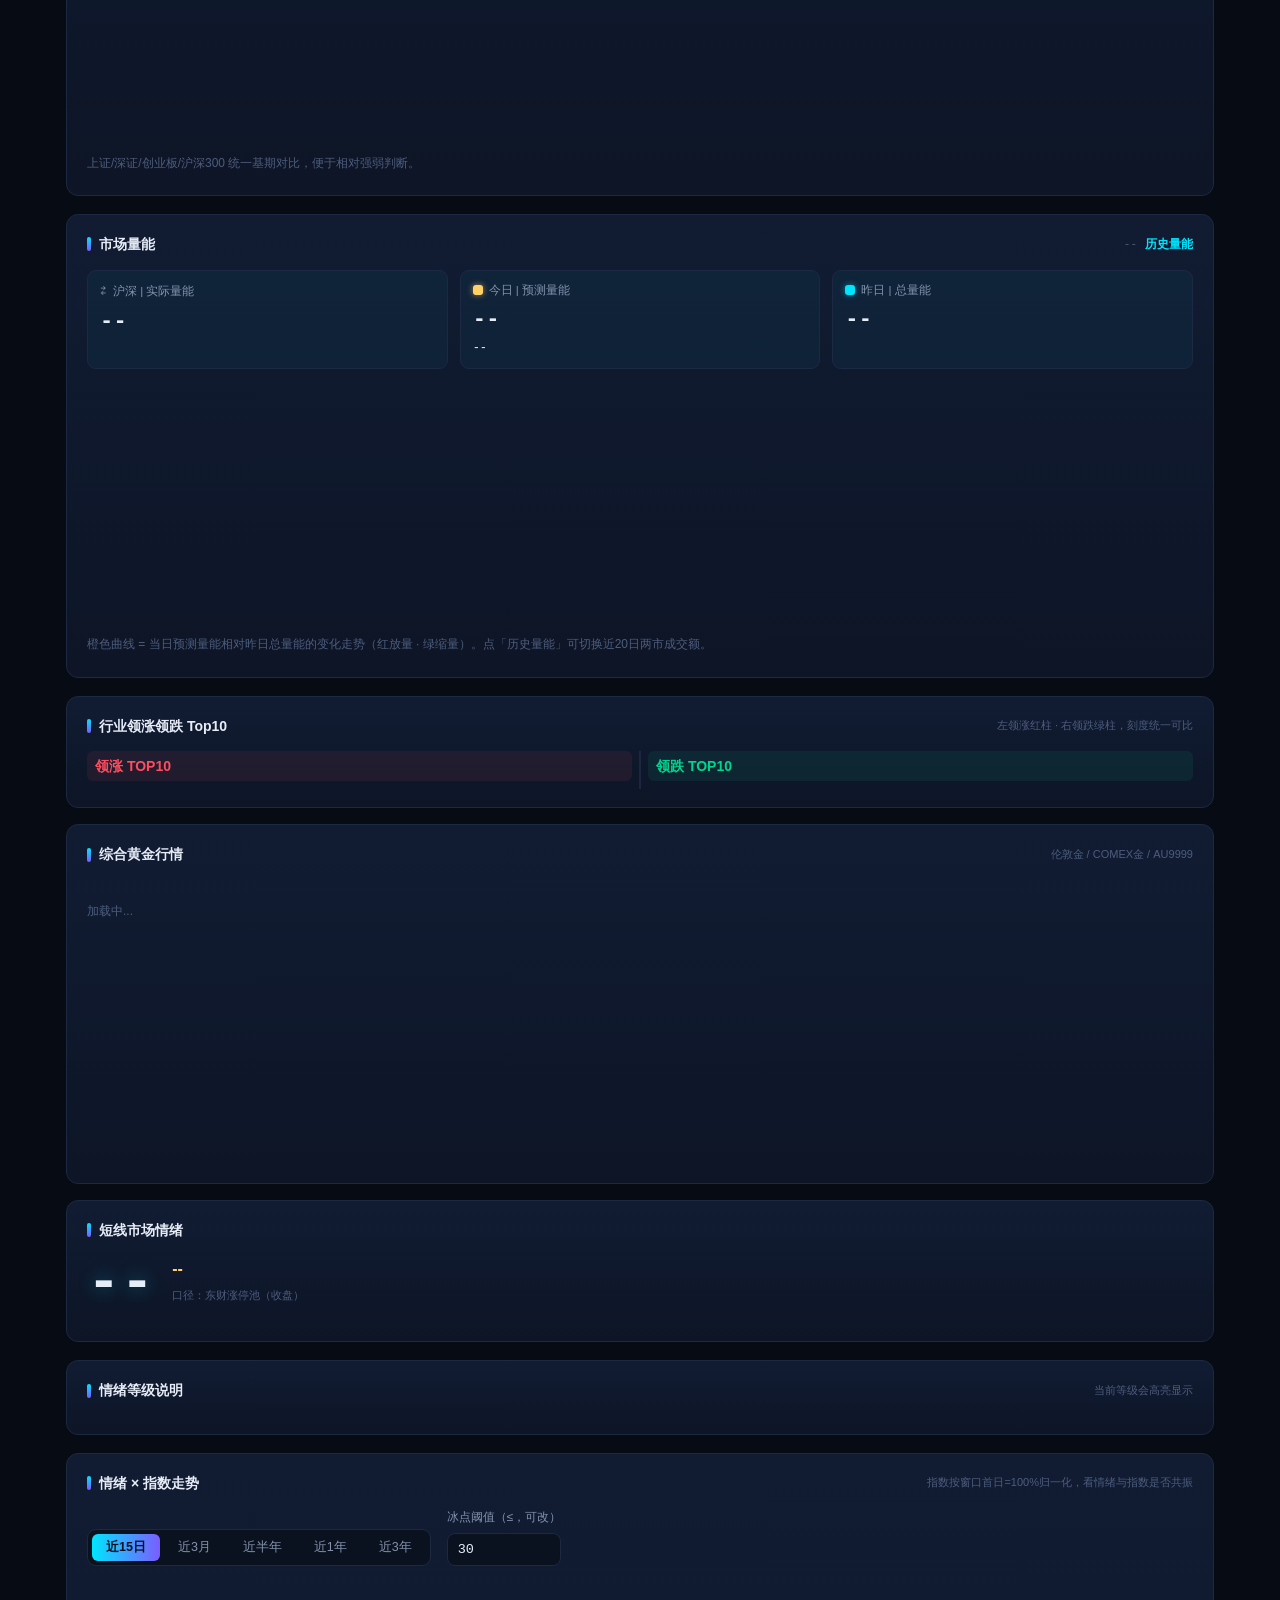
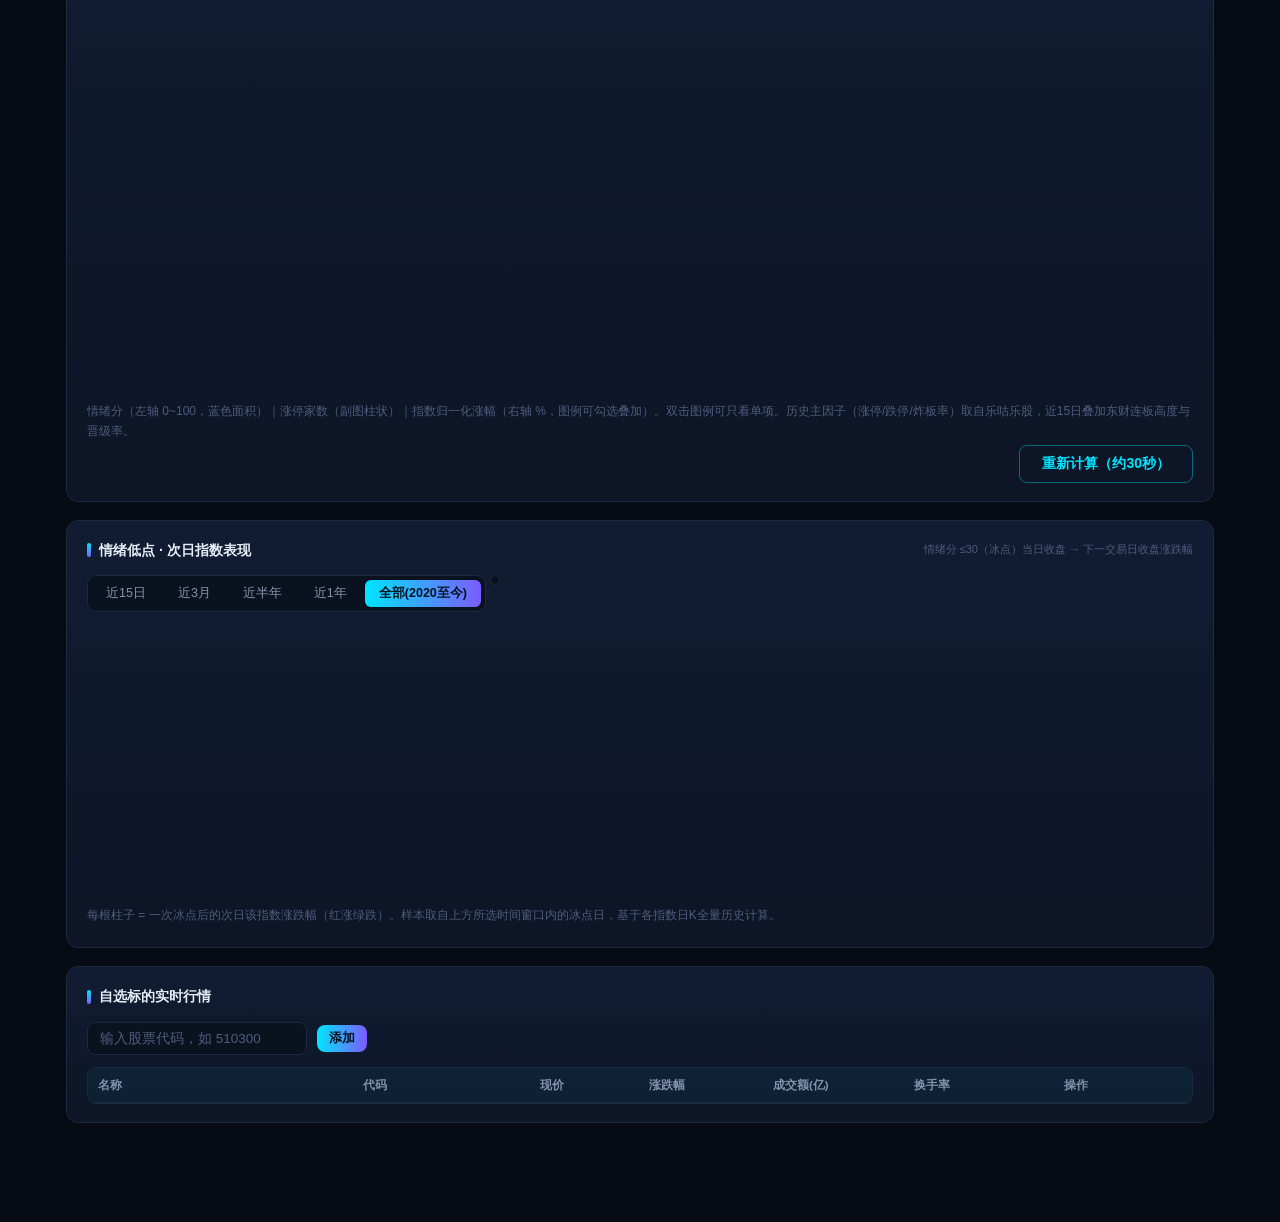
==== commit b8a0e40a: "feat(ui): 涨跌统计标注数据时间与刷新入口 + 情绪卡涨停口径说明 问题   1. 涨跌分布图没有任何"数据是什么时候的"提示，废快照与实时数据长得一样   2. 前端 loadDistrib" ====
--- a/templates/index.html
+++ b/templates/index.html
@@ -33,7 +33,7 @@
     </div>
 
     <div class="card">
-      <h3>涨跌统计 <span class="hint">全市场涨跌幅分布</span></h3>
+      <h3>涨跌统计 <span class="hint">全市场涨跌幅分布 · 实时快照 <span class="mono" id="dist-status"></span></span></h3>
       <div id="distribution-chart" class="chart-mid"></div>
       <div class="dist-summary" id="dist-summary"></div>
     </div>
@@ -128,6 +128,7 @@
         <div class="sent-score mono" id="se-score">--</div>
         <div class="sent-meta">
           <div class="sent-level" id="se-level">--</div>
+          <div class="hint sent-note" id="se-note">口径：东财涨停池（收盘）</div>
           <div class="sent-dims" id="se-dims"></div>
         </div>
       </div>
--- a/static/style.css
+++ b/static/style.css
@@ -214,6 +214,7 @@
 .sent-score{font-size:56px;font-weight:800;line-height:1;text-shadow:0 0 18px rgba(0,229,255,.4)}
 .sent-level{font-size:16px;color:var(--amber);font-weight:700;margin-bottom:6px}
 .sent-dims{display:flex;flex-wrap:wrap;gap:6px}
+.sent-note{font-size:11px;color:var(--dim);margin-bottom:6px}
 .dim{font-size:11.5px;background:rgba(124,92,255,.08);color:#a8b7ff;padding:3px 9px;border-radius:8px;border:1px solid rgba(124,92,255,.22);white-space:nowrap}
 
 /* 情绪分维度贡献度条形图 */
